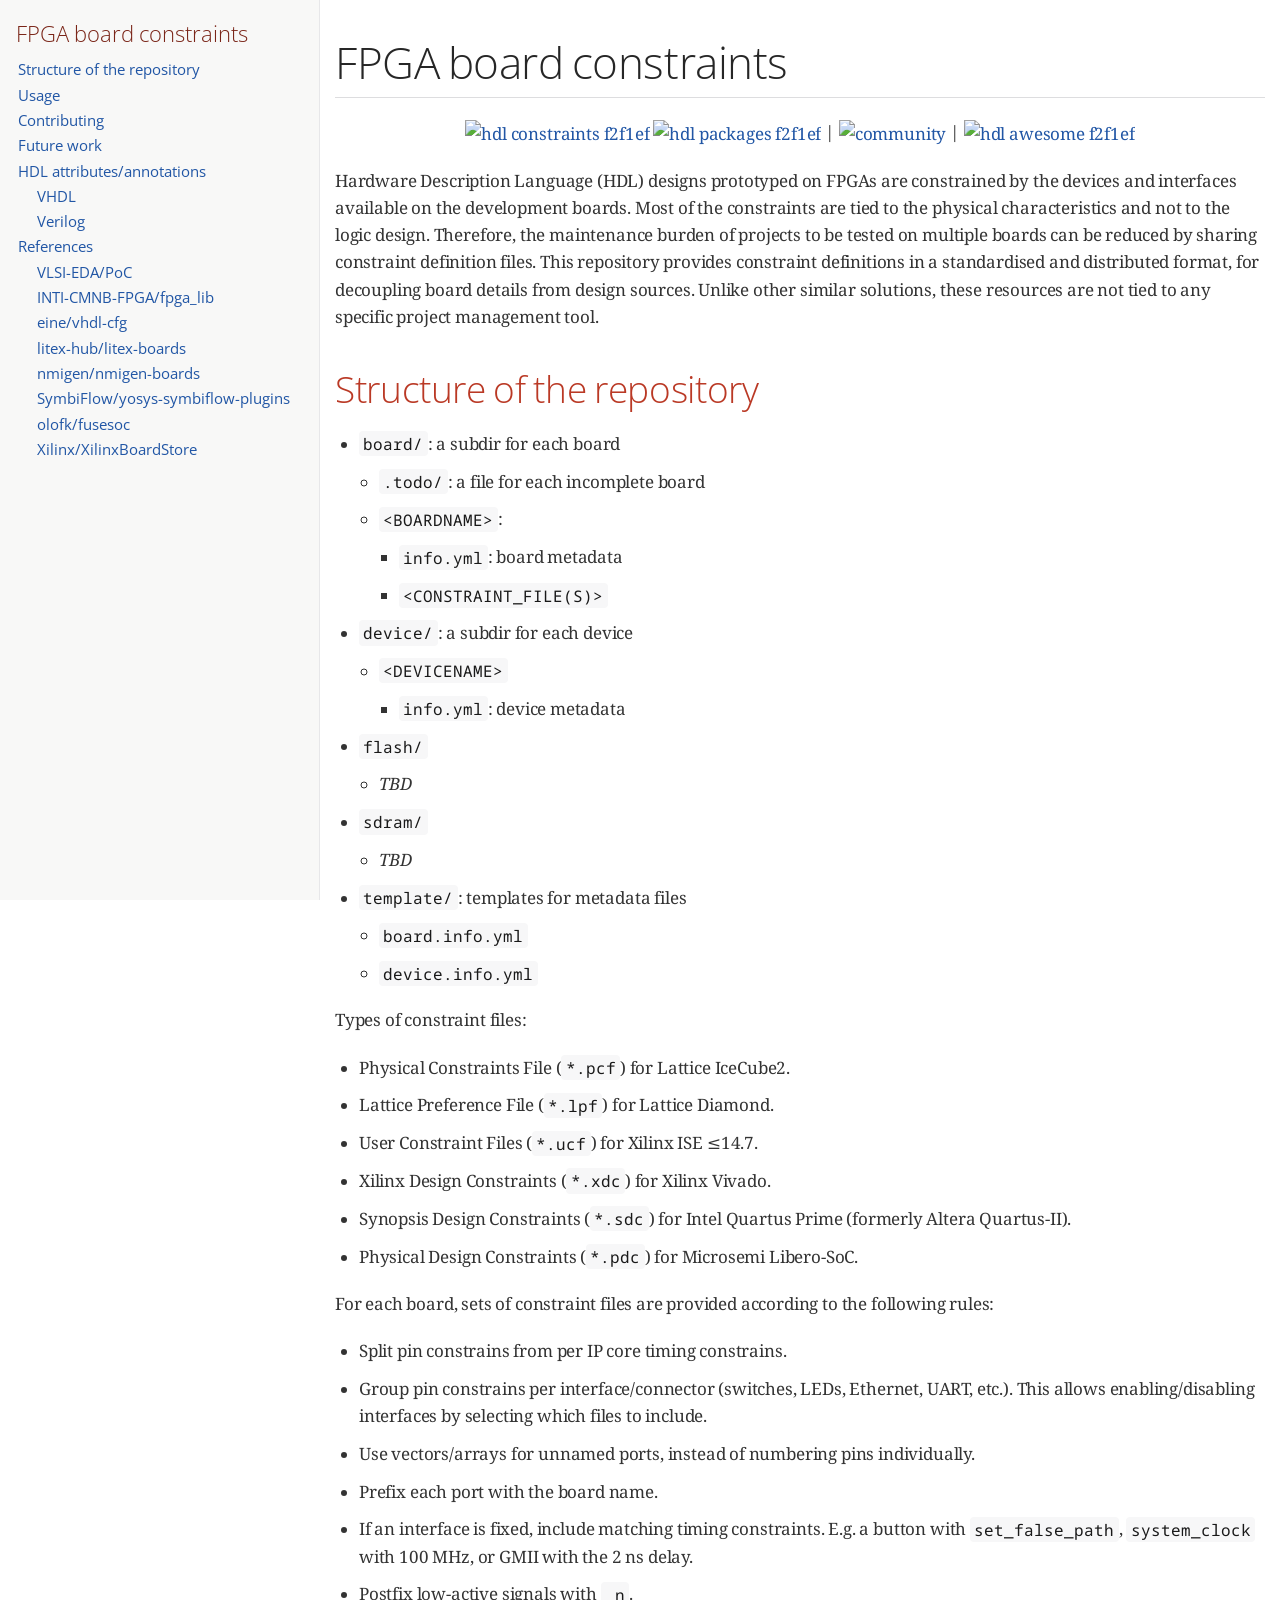
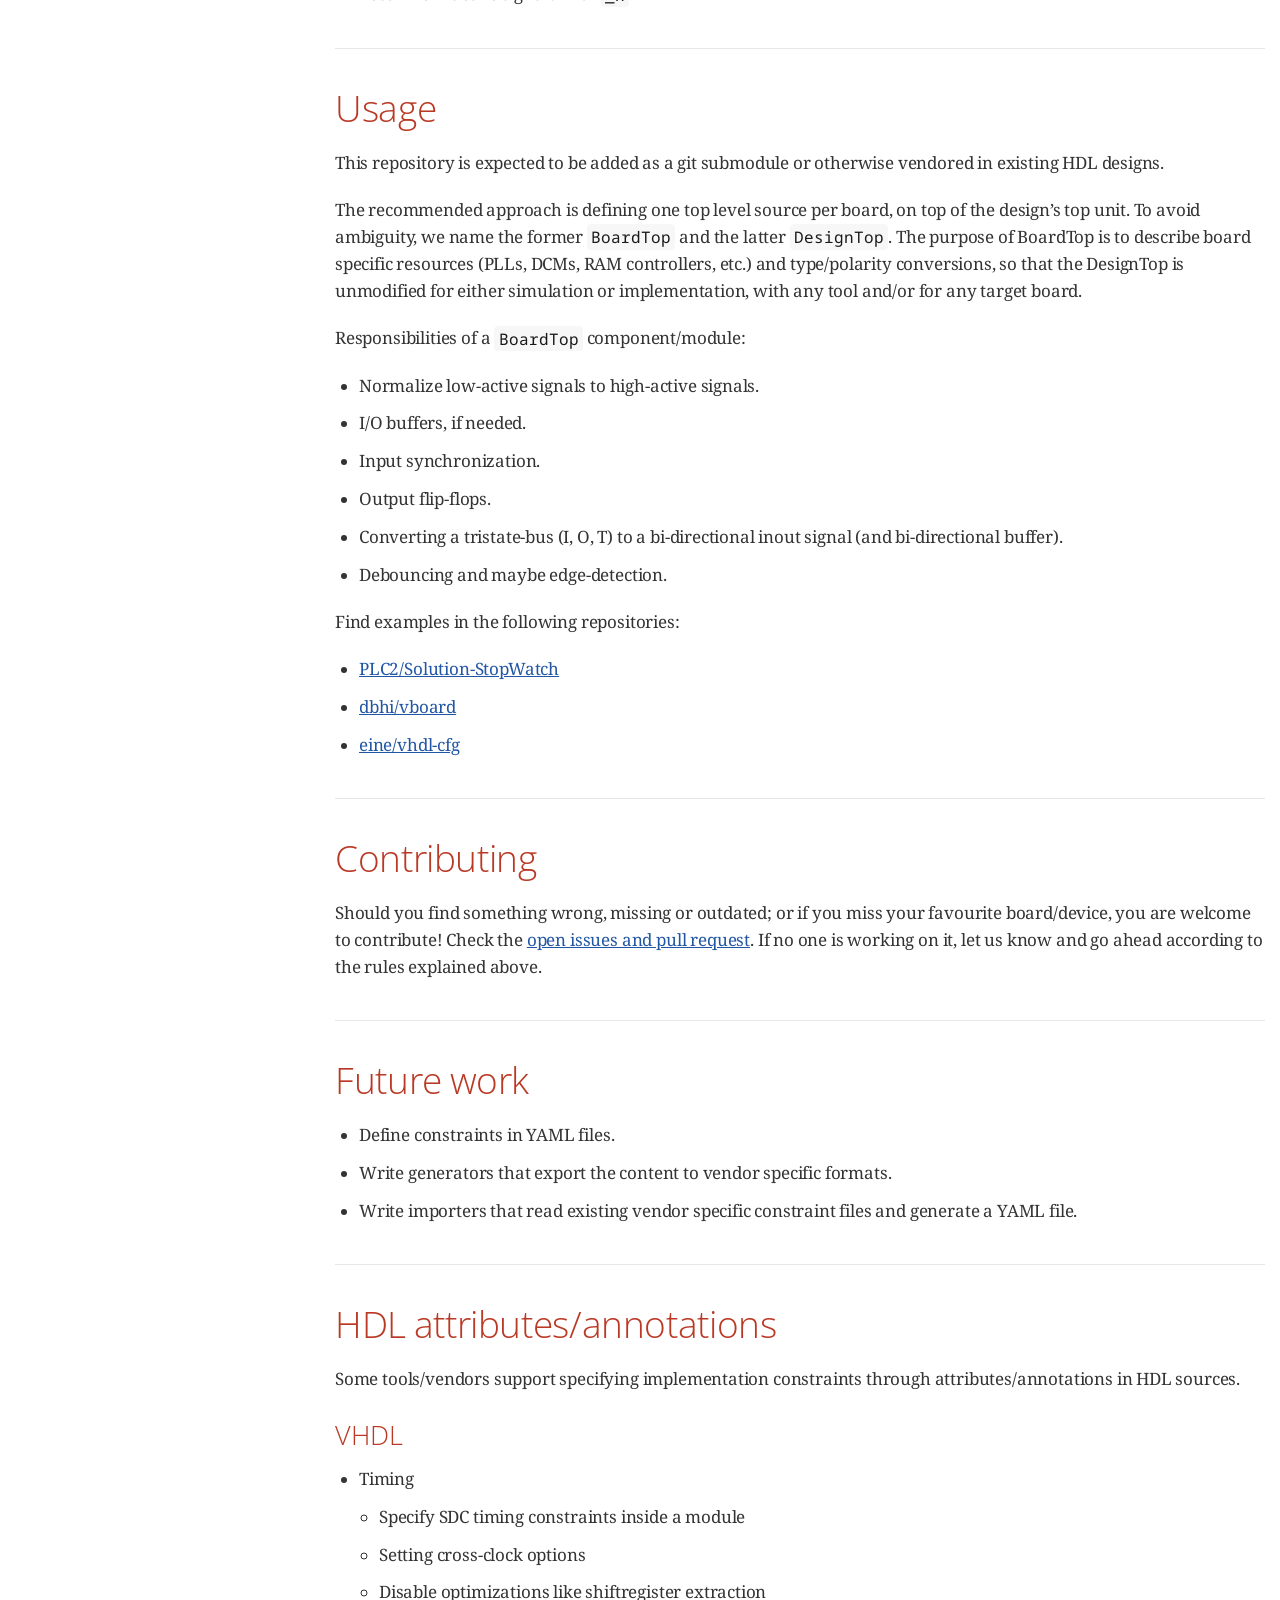
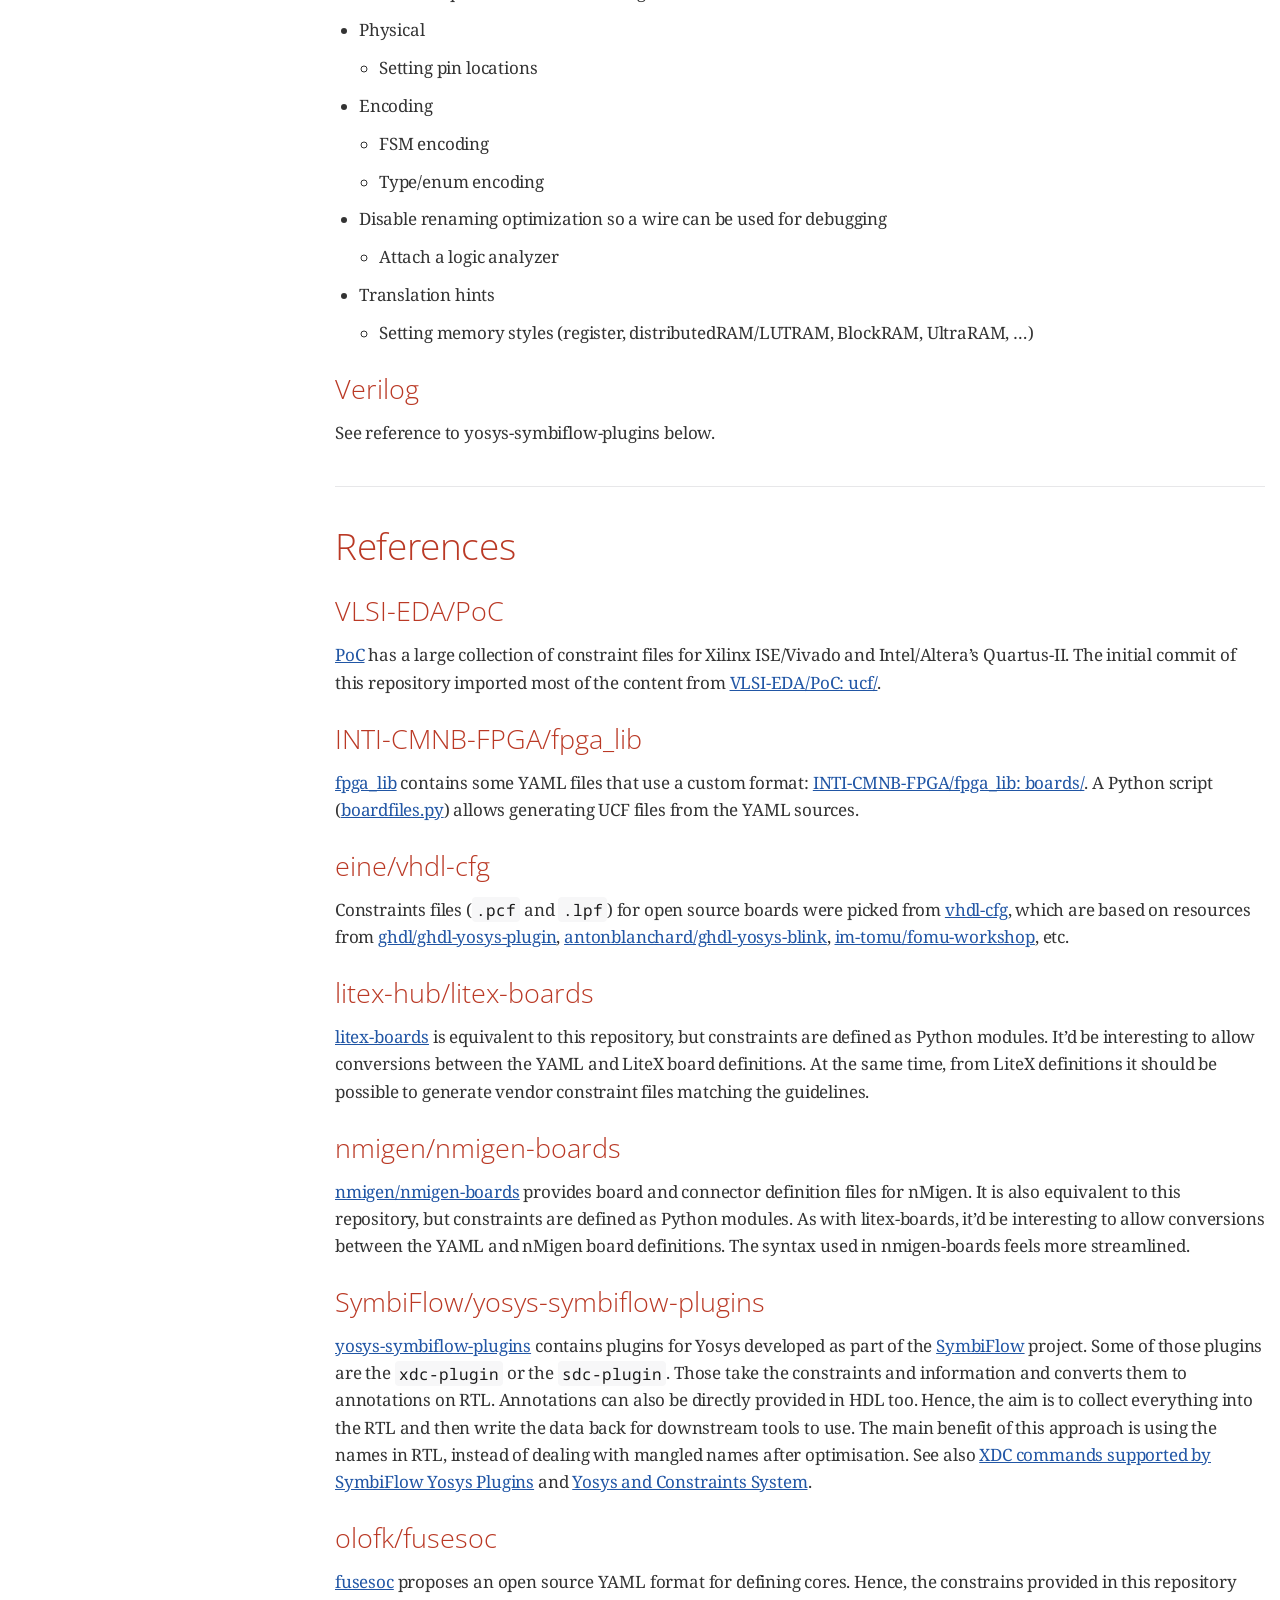
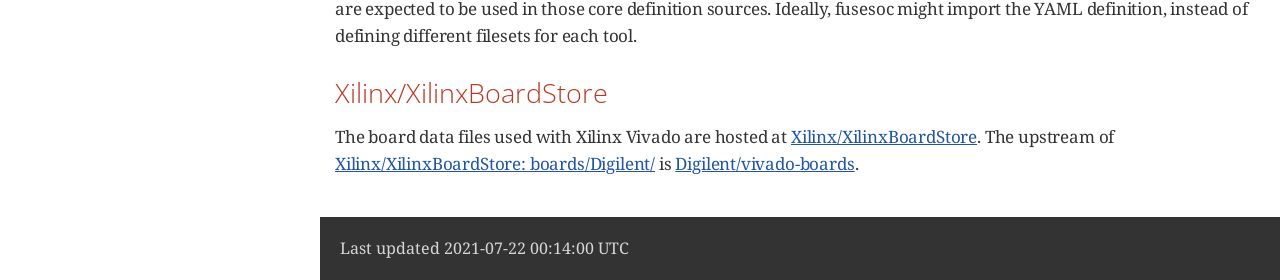
==== index.html @ 1ccfb863 "update 2bf87ec96cac79ee20d375487d71cc654aa8c269" ====
<!DOCTYPE html>
<html lang="en">
<head>
<meta charset="UTF-8">
<meta http-equiv="X-UA-Compatible" content="IE=edge">
<meta name="viewport" content="width=device-width, initial-scale=1.0">
<meta name="generator" content="Asciidoctor 2.0.15">
<title>FPGA board constraints</title>
<link rel="stylesheet" href="https://fonts.googleapis.com/css?family=Open+Sans:300,300italic,400,400italic,600,600italic%7CNoto+Serif:400,400italic,700,700italic%7CDroid+Sans+Mono:400,700">
<style>
/* Asciidoctor default stylesheet | MIT License | https://asciidoctor.org */
/* Uncomment @import statement to use as custom stylesheet */
/*@import "https://fonts.googleapis.com/css?family=Open+Sans:300,300italic,400,400italic,600,600italic%7CNoto+Serif:400,400italic,700,700italic%7CDroid+Sans+Mono:400,700";*/
article,aside,details,figcaption,figure,footer,header,hgroup,main,nav,section{display:block}
audio,video{display:inline-block}
audio:not([controls]){display:none;height:0}
html{font-family:sans-serif;-ms-text-size-adjust:100%;-webkit-text-size-adjust:100%}
a{background:none}
a:focus{outline:thin dotted}
a:active,a:hover{outline:0}
h1{font-size:2em;margin:.67em 0}
abbr[title]{border-bottom:1px dotted}
b,strong{font-weight:bold}
dfn{font-style:italic}
hr{-moz-box-sizing:content-box;box-sizing:content-box;height:0}
mark{background:#ff0;color:#000}
code,kbd,pre,samp{font-family:monospace;font-size:1em}
pre{white-space:pre-wrap}
q{quotes:"\201C" "\201D" "\2018" "\2019"}
small{font-size:80%}
sub,sup{font-size:75%;line-height:0;position:relative;vertical-align:baseline}
sup{top:-.5em}
sub{bottom:-.25em}
img{border:0}
svg:not(:root){overflow:hidden}
figure{margin:0}
fieldset{border:1px solid silver;margin:0 2px;padding:.35em .625em .75em}
legend{border:0;padding:0}
button,input,select,textarea{font-family:inherit;font-size:100%;margin:0}
button,input{line-height:normal}
button,select{text-transform:none}
button,html input[type="button"],input[type="reset"],input[type="submit"]{-webkit-appearance:button;cursor:pointer}
button[disabled],html input[disabled]{cursor:default}
input[type="checkbox"],input[type="radio"]{box-sizing:border-box;padding:0}
button::-moz-focus-inner,input::-moz-focus-inner{border:0;padding:0}
textarea{overflow:auto;vertical-align:top}
table{border-collapse:collapse;border-spacing:0}
*,*::before,*::after{-moz-box-sizing:border-box;-webkit-box-sizing:border-box;box-sizing:border-box}
html,body{font-size:100%}
body{background:#fff;color:rgba(0,0,0,.8);padding:0;margin:0;font-family:"Noto Serif","DejaVu Serif",serif;font-weight:400;font-style:normal;line-height:1;position:relative;cursor:auto;tab-size:4;word-wrap:anywhere;-moz-osx-font-smoothing:grayscale;-webkit-font-smoothing:antialiased}
a:hover{cursor:pointer}
img,object,embed{max-width:100%;height:auto}
object,embed{height:100%}
img{-ms-interpolation-mode:bicubic}
.left{float:left!important}
.right{float:right!important}
.text-left{text-align:left!important}
.text-right{text-align:right!important}
.text-center{text-align:center!important}
.text-justify{text-align:justify!important}
.hide{display:none}
img,object,svg{display:inline-block;vertical-align:middle}
textarea{height:auto;min-height:50px}
select{width:100%}
.subheader,.admonitionblock td.content>.title,.audioblock>.title,.exampleblock>.title,.imageblock>.title,.listingblock>.title,.literalblock>.title,.stemblock>.title,.openblock>.title,.paragraph>.title,.quoteblock>.title,table.tableblock>.title,.verseblock>.title,.videoblock>.title,.dlist>.title,.olist>.title,.ulist>.title,.qlist>.title,.hdlist>.title{line-height:1.45;color:#7a2518;font-weight:400;margin-top:0;margin-bottom:.25em}
div,dl,dt,dd,ul,ol,li,h1,h2,h3,#toctitle,.sidebarblock>.content>.title,h4,h5,h6,pre,form,p,blockquote,th,td{margin:0;padding:0}
a{color:#2156a5;text-decoration:underline;line-height:inherit}
a:hover,a:focus{color:#1d4b8f}
a img{border:0}
p{font-family:inherit;font-weight:400;font-size:1em;line-height:1.6;margin-bottom:1.25em;text-rendering:optimizeLegibility}
p aside{font-size:.875em;line-height:1.35;font-style:italic}
h1,h2,h3,#toctitle,.sidebarblock>.content>.title,h4,h5,h6{font-family:"Open Sans","DejaVu Sans",sans-serif;font-weight:300;font-style:normal;color:#ba3925;text-rendering:optimizeLegibility;margin-top:1em;margin-bottom:.5em;line-height:1.0125em}
h1 small,h2 small,h3 small,#toctitle small,.sidebarblock>.content>.title small,h4 small,h5 small,h6 small{font-size:60%;color:#e99b8f;line-height:0}
h1{font-size:2.125em}
h2{font-size:1.6875em}
h3,#toctitle,.sidebarblock>.content>.title{font-size:1.375em}
h4,h5{font-size:1.125em}
h6{font-size:1em}
hr{border:solid #dddddf;border-width:1px 0 0;clear:both;margin:1.25em 0 1.1875em;height:0}
em,i{font-style:italic;line-height:inherit}
strong,b{font-weight:bold;line-height:inherit}
small{font-size:60%;line-height:inherit}
code{font-family:"Droid Sans Mono","DejaVu Sans Mono",monospace;font-weight:400;color:rgba(0,0,0,.9)}
ul,ol,dl{font-size:1em;line-height:1.6;margin-bottom:1.25em;list-style-position:outside;font-family:inherit}
ul,ol{margin-left:1.5em}
ul li ul,ul li ol{margin-left:1.25em;margin-bottom:0;font-size:1em}
ul.square li ul,ul.circle li ul,ul.disc li ul{list-style:inherit}
ul.square{list-style-type:square}
ul.circle{list-style-type:circle}
ul.disc{list-style-type:disc}
ol li ul,ol li ol{margin-left:1.25em;margin-bottom:0}
dl dt{margin-bottom:.3125em;font-weight:bold}
dl dd{margin-bottom:1.25em}
abbr,acronym{text-transform:uppercase;font-size:90%;color:rgba(0,0,0,.8);border-bottom:1px dotted #ddd;cursor:help}
abbr{text-transform:none}
blockquote{margin:0 0 1.25em;padding:.5625em 1.25em 0 1.1875em;border-left:1px solid #ddd}
blockquote,blockquote p{line-height:1.6;color:rgba(0,0,0,.85)}
@media screen and (min-width:768px){h1,h2,h3,#toctitle,.sidebarblock>.content>.title,h4,h5,h6{line-height:1.2}
h1{font-size:2.75em}
h2{font-size:2.3125em}
h3,#toctitle,.sidebarblock>.content>.title{font-size:1.6875em}
h4{font-size:1.4375em}}
table{background:#fff;margin-bottom:1.25em;border:solid 1px #dedede;word-wrap:normal}
table thead,table tfoot{background:#f7f8f7}
table thead tr th,table thead tr td,table tfoot tr th,table tfoot tr td{padding:.5em .625em .625em;font-size:inherit;color:rgba(0,0,0,.8);text-align:left}
table tr th,table tr td{padding:.5625em .625em;font-size:inherit;color:rgba(0,0,0,.8)}
table tr.even,table tr.alt{background:#f8f8f7}
table thead tr th,table tfoot tr th,table tbody tr td,table tr td,table tfoot tr td{line-height:1.6}
h1,h2,h3,#toctitle,.sidebarblock>.content>.title,h4,h5,h6{line-height:1.2;word-spacing:-.05em}
h1 strong,h2 strong,h3 strong,#toctitle strong,.sidebarblock>.content>.title strong,h4 strong,h5 strong,h6 strong{font-weight:400}
.center{margin-left:auto;margin-right:auto}
.stretch{width:100%}
.clearfix::before,.clearfix::after,.float-group::before,.float-group::after{content:" ";display:table}
.clearfix::after,.float-group::after{clear:both}
:not(pre).nobreak{word-wrap:normal}
:not(pre).nowrap{white-space:nowrap}
:not(pre).pre-wrap{white-space:pre-wrap}
:not(pre):not([class^=L])>code{font-size:.9375em;font-style:normal!important;letter-spacing:0;padding:.1em .5ex;word-spacing:-.15em;background:#f7f7f8;-webkit-border-radius:4px;border-radius:4px;line-height:1.45;text-rendering:optimizeSpeed}
pre{color:rgba(0,0,0,.9);font-family:"Droid Sans Mono","DejaVu Sans Mono",monospace;line-height:1.45;text-rendering:optimizeSpeed}
pre code,pre pre{color:inherit;font-size:inherit;line-height:inherit}
pre>code{display:block}
pre.nowrap,pre.nowrap pre{white-space:pre;word-wrap:normal}
em em{font-style:normal}
strong strong{font-weight:400}
.keyseq{color:rgba(51,51,51,.8)}
kbd{font-family:"Droid Sans Mono","DejaVu Sans Mono",monospace;display:inline-block;color:rgba(0,0,0,.8);font-size:.65em;line-height:1.45;background:#f7f7f7;border:1px solid #ccc;-webkit-border-radius:3px;border-radius:3px;-webkit-box-shadow:0 1px 0 rgba(0,0,0,.2),0 0 0 .1em white inset;box-shadow:0 1px 0 rgba(0,0,0,.2),0 0 0 .1em #fff inset;margin:0 .15em;padding:.2em .5em;vertical-align:middle;position:relative;top:-.1em;white-space:nowrap}
.keyseq kbd:first-child{margin-left:0}
.keyseq kbd:last-child{margin-right:0}
.menuseq,.menuref{color:#000}
.menuseq b:not(.caret),.menuref{font-weight:inherit}
.menuseq{word-spacing:-.02em}
.menuseq b.caret{font-size:1.25em;line-height:.8}
.menuseq i.caret{font-weight:bold;text-align:center;width:.45em}
b.button::before,b.button::after{position:relative;top:-1px;font-weight:400}
b.button::before{content:"[";padding:0 3px 0 2px}
b.button::after{content:"]";padding:0 2px 0 3px}
p a>code:hover{color:rgba(0,0,0,.9)}
#header,#content,#footnotes,#footer{width:100%;margin-left:auto;margin-right:auto;margin-top:0;margin-bottom:0;max-width:62.5em;*zoom:1;position:relative;padding-left:.9375em;padding-right:.9375em}
#header::before,#header::after,#content::before,#content::after,#footnotes::before,#footnotes::after,#footer::before,#footer::after{content:" ";display:table}
#header::after,#content::after,#footnotes::after,#footer::after{clear:both}
#content{margin-top:1.25em}
#content::before{content:none}
#header>h1:first-child{color:rgba(0,0,0,.85);margin-top:2.25rem;margin-bottom:0}
#header>h1:first-child+#toc{margin-top:8px;border-top:1px solid #dddddf}
#header>h1:only-child,body.toc2 #header>h1:nth-last-child(2){border-bottom:1px solid #dddddf;padding-bottom:8px}
#header .details{border-bottom:1px solid #dddddf;line-height:1.45;padding-top:.25em;padding-bottom:.25em;padding-left:.25em;color:rgba(0,0,0,.6);display:-ms-flexbox;display:-webkit-flex;display:flex;-ms-flex-flow:row wrap;-webkit-flex-flow:row wrap;flex-flow:row wrap}
#header .details span:first-child{margin-left:-.125em}
#header .details span.email a{color:rgba(0,0,0,.85)}
#header .details br{display:none}
#header .details br+span::before{content:"\00a0\2013\00a0"}
#header .details br+span.author::before{content:"\00a0\22c5\00a0";color:rgba(0,0,0,.85)}
#header .details br+span#revremark::before{content:"\00a0|\00a0"}
#header #revnumber{text-transform:capitalize}
#header #revnumber::after{content:"\00a0"}
#content>h1:first-child:not([class]){color:rgba(0,0,0,.85);border-bottom:1px solid #dddddf;padding-bottom:8px;margin-top:0;padding-top:1rem;margin-bottom:1.25rem}
#toc{border-bottom:1px solid #e7e7e9;padding-bottom:.5em}
#toc>ul{margin-left:.125em}
#toc ul.sectlevel0>li>a{font-style:italic}
#toc ul.sectlevel0 ul.sectlevel1{margin:.5em 0}
#toc ul{font-family:"Open Sans","DejaVu Sans",sans-serif;list-style-type:none}
#toc li{line-height:1.3334;margin-top:.3334em}
#toc a{text-decoration:none}
#toc a:active{text-decoration:underline}
#toctitle{color:#7a2518;font-size:1.2em}
@media screen and (min-width:768px){#toctitle{font-size:1.375em}
body.toc2{padding-left:15em;padding-right:0}
#toc.toc2{margin-top:0!important;background:#f8f8f7;position:fixed;width:15em;left:0;top:0;border-right:1px solid #e7e7e9;border-top-width:0!important;border-bottom-width:0!important;z-index:1000;padding:1.25em 1em;height:100%;overflow:auto}
#toc.toc2 #toctitle{margin-top:0;margin-bottom:.8rem;font-size:1.2em}
#toc.toc2>ul{font-size:.9em;margin-bottom:0}
#toc.toc2 ul ul{margin-left:0;padding-left:1em}
#toc.toc2 ul.sectlevel0 ul.sectlevel1{padding-left:0;margin-top:.5em;margin-bottom:.5em}
body.toc2.toc-right{padding-left:0;padding-right:15em}
body.toc2.toc-right #toc.toc2{border-right-width:0;border-left:1px solid #e7e7e9;left:auto;right:0}}
@media screen and (min-width:1280px){body.toc2{padding-left:20em;padding-right:0}
#toc.toc2{width:20em}
#toc.toc2 #toctitle{font-size:1.375em}
#toc.toc2>ul{font-size:.95em}
#toc.toc2 ul ul{padding-left:1.25em}
body.toc2.toc-right{padding-left:0;padding-right:20em}}
#content #toc{border-style:solid;border-width:1px;border-color:#e0e0dc;margin-bottom:1.25em;padding:1.25em;background:#f8f8f7;-webkit-border-radius:4px;border-radius:4px}
#content #toc>:first-child{margin-top:0}
#content #toc>:last-child{margin-bottom:0}
#footer{max-width:none;background:rgba(0,0,0,.8);padding:1.25em}
#footer-text{color:rgba(255,255,255,.8);line-height:1.44}
#content{margin-bottom:.625em}
.sect1{padding-bottom:.625em}
@media screen and (min-width:768px){#content{margin-bottom:1.25em}
.sect1{padding-bottom:1.25em}}
.sect1:last-child{padding-bottom:0}
.sect1+.sect1{border-top:1px solid #e7e7e9}
#content h1>a.anchor,h2>a.anchor,h3>a.anchor,#toctitle>a.anchor,.sidebarblock>.content>.title>a.anchor,h4>a.anchor,h5>a.anchor,h6>a.anchor{position:absolute;z-index:1001;width:1.5ex;margin-left:-1.5ex;display:block;text-decoration:none!important;visibility:hidden;text-align:center;font-weight:400}
#content h1>a.anchor::before,h2>a.anchor::before,h3>a.anchor::before,#toctitle>a.anchor::before,.sidebarblock>.content>.title>a.anchor::before,h4>a.anchor::before,h5>a.anchor::before,h6>a.anchor::before{content:"\00A7";font-size:.85em;display:block;padding-top:.1em}
#content h1:hover>a.anchor,#content h1>a.anchor:hover,h2:hover>a.anchor,h2>a.anchor:hover,h3:hover>a.anchor,#toctitle:hover>a.anchor,.sidebarblock>.content>.title:hover>a.anchor,h3>a.anchor:hover,#toctitle>a.anchor:hover,.sidebarblock>.content>.title>a.anchor:hover,h4:hover>a.anchor,h4>a.anchor:hover,h5:hover>a.anchor,h5>a.anchor:hover,h6:hover>a.anchor,h6>a.anchor:hover{visibility:visible}
#content h1>a.link,h2>a.link,h3>a.link,#toctitle>a.link,.sidebarblock>.content>.title>a.link,h4>a.link,h5>a.link,h6>a.link{color:#ba3925;text-decoration:none}
#content h1>a.link:hover,h2>a.link:hover,h3>a.link:hover,#toctitle>a.link:hover,.sidebarblock>.content>.title>a.link:hover,h4>a.link:hover,h5>a.link:hover,h6>a.link:hover{color:#a53221}
details,.audioblock,.imageblock,.literalblock,.listingblock,.stemblock,.videoblock{margin-bottom:1.25em}
details>summary:first-of-type{cursor:pointer;display:list-item;outline:none;margin-bottom:.75em}
.admonitionblock td.content>.title,.audioblock>.title,.exampleblock>.title,.imageblock>.title,.listingblock>.title,.literalblock>.title,.stemblock>.title,.openblock>.title,.paragraph>.title,.quoteblock>.title,table.tableblock>.title,.verseblock>.title,.videoblock>.title,.dlist>.title,.olist>.title,.ulist>.title,.qlist>.title,.hdlist>.title{text-rendering:optimizeLegibility;text-align:left;font-family:"Noto Serif","DejaVu Serif",serif;font-size:1rem;font-style:italic}
table.tableblock.fit-content>caption.title{white-space:nowrap;width:0}
.paragraph.lead>p,#preamble>.sectionbody>[class="paragraph"]:first-of-type p{font-size:1.21875em;line-height:1.6;color:rgba(0,0,0,.85)}
table.tableblock #preamble>.sectionbody>[class="paragraph"]:first-of-type p{font-size:inherit}
.admonitionblock>table{border-collapse:separate;border:0;background:none;width:100%}
.admonitionblock>table td.icon{text-align:center;width:80px}
.admonitionblock>table td.icon img{max-width:none}
.admonitionblock>table td.icon .title{font-weight:bold;font-family:"Open Sans","DejaVu Sans",sans-serif;text-transform:uppercase}
.admonitionblock>table td.content{padding-left:1.125em;padding-right:1.25em;border-left:1px solid #dddddf;color:rgba(0,0,0,.6);word-wrap:anywhere}
.admonitionblock>table td.content>:last-child>:last-child{margin-bottom:0}
.exampleblock>.content{border-style:solid;border-width:1px;border-color:#e6e6e6;margin-bottom:1.25em;padding:1.25em;background:#fff;-webkit-border-radius:4px;border-radius:4px}
.exampleblock>.content>:first-child{margin-top:0}
.exampleblock>.content>:last-child{margin-bottom:0}
.sidebarblock{border-style:solid;border-width:1px;border-color:#dbdbd6;margin-bottom:1.25em;padding:1.25em;background:#f3f3f2;-webkit-border-radius:4px;border-radius:4px}
.sidebarblock>:first-child{margin-top:0}
.sidebarblock>:last-child{margin-bottom:0}
.sidebarblock>.content>.title{color:#7a2518;margin-top:0;text-align:center}
.exampleblock>.content>:last-child>:last-child,.exampleblock>.content .olist>ol>li:last-child>:last-child,.exampleblock>.content .ulist>ul>li:last-child>:last-child,.exampleblock>.content .qlist>ol>li:last-child>:last-child,.sidebarblock>.content>:last-child>:last-child,.sidebarblock>.content .olist>ol>li:last-child>:last-child,.sidebarblock>.content .ulist>ul>li:last-child>:last-child,.sidebarblock>.content .qlist>ol>li:last-child>:last-child{margin-bottom:0}
.literalblock pre,.listingblock>.content>pre{-webkit-border-radius:4px;border-radius:4px;overflow-x:auto;padding:1em;font-size:.8125em}
@media screen and (min-width:768px){.literalblock pre,.listingblock>.content>pre{font-size:.90625em}}
@media screen and (min-width:1280px){.literalblock pre,.listingblock>.content>pre{font-size:1em}}
.literalblock pre,.listingblock>.content>pre:not(.highlight),.listingblock>.content>pre[class="highlight"],.listingblock>.content>pre[class^="highlight "]{background:#f7f7f8}
.literalblock.output pre{color:#f7f7f8;background:rgba(0,0,0,.9)}
.listingblock>.content{position:relative}
.listingblock code[data-lang]::before{display:none;content:attr(data-lang);position:absolute;font-size:.75em;top:.425rem;right:.5rem;line-height:1;text-transform:uppercase;color:inherit;opacity:.5}
.listingblock:hover code[data-lang]::before{display:block}
.listingblock.terminal pre .command::before{content:attr(data-prompt);padding-right:.5em;color:inherit;opacity:.5}
.listingblock.terminal pre .command:not([data-prompt])::before{content:"$"}
.listingblock pre.highlightjs{padding:0}
.listingblock pre.highlightjs>code{padding:1em;-webkit-border-radius:4px;border-radius:4px}
.listingblock pre.prettyprint{border-width:0}
.prettyprint{background:#f7f7f8}
pre.prettyprint .linenums{line-height:1.45;margin-left:2em}
pre.prettyprint li{background:none;list-style-type:inherit;padding-left:0}
pre.prettyprint li code[data-lang]::before{opacity:1}
pre.prettyprint li:not(:first-child) code[data-lang]::before{display:none}
table.linenotable{border-collapse:separate;border:0;margin-bottom:0;background:none}
table.linenotable td[class]{color:inherit;vertical-align:top;padding:0;line-height:inherit;white-space:normal}
table.linenotable td.code{padding-left:.75em}
table.linenotable td.linenos{border-right:1px solid currentColor;opacity:.35;padding-right:.5em}
pre.pygments .lineno{border-right:1px solid currentColor;opacity:.35;display:inline-block;margin-right:.75em}
pre.pygments .lineno::before{content:"";margin-right:-.125em}
.quoteblock{margin:0 1em 1.25em 1.5em;display:table}
.quoteblock:not(.excerpt)>.title{margin-left:-1.5em;margin-bottom:.75em}
.quoteblock blockquote,.quoteblock p{color:rgba(0,0,0,.85);font-size:1.15rem;line-height:1.75;word-spacing:.1em;letter-spacing:0;font-style:italic;text-align:justify}
.quoteblock blockquote{margin:0;padding:0;border:0}
.quoteblock blockquote::before{content:"\201c";float:left;font-size:2.75em;font-weight:bold;line-height:.6em;margin-left:-.6em;color:#7a2518;text-shadow:0 1px 2px rgba(0,0,0,.1)}
.quoteblock blockquote>.paragraph:last-child p{margin-bottom:0}
.quoteblock .attribution{margin-top:.75em;margin-right:.5ex;text-align:right}
.verseblock{margin:0 1em 1.25em}
.verseblock pre{font-family:"Open Sans","DejaVu Sans",sans;font-size:1.15rem;color:rgba(0,0,0,.85);font-weight:300;text-rendering:optimizeLegibility}
.verseblock pre strong{font-weight:400}
.verseblock .attribution{margin-top:1.25rem;margin-left:.5ex}
.quoteblock .attribution,.verseblock .attribution{font-size:.9375em;line-height:1.45;font-style:italic}
.quoteblock .attribution br,.verseblock .attribution br{display:none}
.quoteblock .attribution cite,.verseblock .attribution cite{display:block;letter-spacing:-.025em;color:rgba(0,0,0,.6)}
.quoteblock.abstract blockquote::before,.quoteblock.excerpt blockquote::before,.quoteblock .quoteblock blockquote::before{display:none}
.quoteblock.abstract blockquote,.quoteblock.abstract p,.quoteblock.excerpt blockquote,.quoteblock.excerpt p,.quoteblock .quoteblock blockquote,.quoteblock .quoteblock p{line-height:1.6;word-spacing:0}
.quoteblock.abstract{margin:0 1em 1.25em;display:block}
.quoteblock.abstract>.title{margin:0 0 .375em;font-size:1.15em;text-align:center}
.quoteblock.excerpt>blockquote,.quoteblock .quoteblock{padding:0 0 .25em 1em;border-left:.25em solid #dddddf}
.quoteblock.excerpt,.quoteblock .quoteblock{margin-left:0}
.quoteblock.excerpt blockquote,.quoteblock.excerpt p,.quoteblock .quoteblock blockquote,.quoteblock .quoteblock p{color:inherit;font-size:1.0625rem}
.quoteblock.excerpt .attribution,.quoteblock .quoteblock .attribution{color:inherit;font-size:.85rem;text-align:left;margin-right:0}
p.tableblock:last-child{margin-bottom:0}
td.tableblock>.content{margin-bottom:1.25em;word-wrap:anywhere}
td.tableblock>.content>:last-child{margin-bottom:-1.25em}
table.tableblock,th.tableblock,td.tableblock{border:0 solid #dedede}
table.grid-all>*>tr>*{border-width:1px}
table.grid-cols>*>tr>*{border-width:0 1px}
table.grid-rows>*>tr>*{border-width:1px 0}
table.frame-all{border-width:1px}
table.frame-ends{border-width:1px 0}
table.frame-sides{border-width:0 1px}
table.frame-none>colgroup+*>:first-child>*,table.frame-sides>colgroup+*>:first-child>*{border-top-width:0}
table.frame-none>:last-child>:last-child>*,table.frame-sides>:last-child>:last-child>*{border-bottom-width:0}
table.frame-none>*>tr>:first-child,table.frame-ends>*>tr>:first-child{border-left-width:0}
table.frame-none>*>tr>:last-child,table.frame-ends>*>tr>:last-child{border-right-width:0}
table.stripes-all tr,table.stripes-odd tr:nth-of-type(odd),table.stripes-even tr:nth-of-type(even),table.stripes-hover tr:hover{background:#f8f8f7}
th.halign-left,td.halign-left{text-align:left}
th.halign-right,td.halign-right{text-align:right}
th.halign-center,td.halign-center{text-align:center}
th.valign-top,td.valign-top{vertical-align:top}
th.valign-bottom,td.valign-bottom{vertical-align:bottom}
th.valign-middle,td.valign-middle{vertical-align:middle}
table thead th,table tfoot th{font-weight:bold}
tbody tr th{background:#f7f8f7}
tbody tr th,tbody tr th p,tfoot tr th,tfoot tr th p{color:rgba(0,0,0,.8);font-weight:bold}
p.tableblock>code:only-child{background:none;padding:0}
p.tableblock{font-size:1em}
ol{margin-left:1.75em}
ul li ol{margin-left:1.5em}
dl dd{margin-left:1.125em}
dl dd:last-child,dl dd:last-child>:last-child{margin-bottom:0}
ol>li p,ul>li p,ul dd,ol dd,.olist .olist,.ulist .ulist,.ulist .olist,.olist .ulist{margin-bottom:.625em}
ul.checklist,ul.none,ol.none,ul.no-bullet,ol.no-bullet,ol.unnumbered,ul.unstyled,ol.unstyled{list-style-type:none}
ul.no-bullet,ol.no-bullet,ol.unnumbered{margin-left:.625em}
ul.unstyled,ol.unstyled{margin-left:0}
ul.checklist{margin-left:.625em}
ul.checklist li>p:first-child>.fa-square-o:first-child,ul.checklist li>p:first-child>.fa-check-square-o:first-child{width:1.25em;font-size:.8em;position:relative;bottom:.125em}
ul.checklist li>p:first-child>input[type="checkbox"]:first-child{margin-right:.25em}
ul.inline{display:-ms-flexbox;display:-webkit-box;display:flex;-ms-flex-flow:row wrap;-webkit-flex-flow:row wrap;flex-flow:row wrap;list-style:none;margin:0 0 .625em -1.25em}
ul.inline>li{margin-left:1.25em}
.unstyled dl dt{font-weight:400;font-style:normal}
ol.arabic{list-style-type:decimal}
ol.decimal{list-style-type:decimal-leading-zero}
ol.loweralpha{list-style-type:lower-alpha}
ol.upperalpha{list-style-type:upper-alpha}
ol.lowerroman{list-style-type:lower-roman}
ol.upperroman{list-style-type:upper-roman}
ol.lowergreek{list-style-type:lower-greek}
.hdlist>table,.colist>table{border:0;background:none}
.hdlist>table>tbody>tr,.colist>table>tbody>tr{background:none}
td.hdlist1,td.hdlist2{vertical-align:top;padding:0 .625em}
td.hdlist1{font-weight:bold;padding-bottom:1.25em}
td.hdlist2{word-wrap:anywhere}
.literalblock+.colist,.listingblock+.colist{margin-top:-.5em}
.colist td:not([class]):first-child{padding:.4em .75em 0;line-height:1;vertical-align:top}
.colist td:not([class]):first-child img{max-width:none}
.colist td:not([class]):last-child{padding:.25em 0}
.thumb,.th{line-height:0;display:inline-block;border:solid 4px #fff;-webkit-box-shadow:0 0 0 1px #ddd;box-shadow:0 0 0 1px #ddd}
.imageblock.left{margin:.25em .625em 1.25em 0}
.imageblock.right{margin:.25em 0 1.25em .625em}
.imageblock>.title{margin-bottom:0}
.imageblock.thumb,.imageblock.th{border-width:6px}
.imageblock.thumb>.title,.imageblock.th>.title{padding:0 .125em}
.image.left,.image.right{margin-top:.25em;margin-bottom:.25em;display:inline-block;line-height:0}
.image.left{margin-right:.625em}
.image.right{margin-left:.625em}
a.image{text-decoration:none;display:inline-block}
a.image object{pointer-events:none}
sup.footnote,sup.footnoteref{font-size:.875em;position:static;vertical-align:super}
sup.footnote a,sup.footnoteref a{text-decoration:none}
sup.footnote a:active,sup.footnoteref a:active{text-decoration:underline}
#footnotes{padding-top:.75em;padding-bottom:.75em;margin-bottom:.625em}
#footnotes hr{width:20%;min-width:6.25em;margin:-.25em 0 .75em;border-width:1px 0 0}
#footnotes .footnote{padding:0 .375em 0 .225em;line-height:1.3334;font-size:.875em;margin-left:1.2em;margin-bottom:.2em}
#footnotes .footnote a:first-of-type{font-weight:bold;text-decoration:none;margin-left:-1.05em}
#footnotes .footnote:last-of-type{margin-bottom:0}
#content #footnotes{margin-top:-.625em;margin-bottom:0;padding:.75em 0}
.gist .file-data>table{border:0;background:#fff;width:100%;margin-bottom:0}
.gist .file-data>table td.line-data{width:99%}
div.unbreakable{page-break-inside:avoid}
.big{font-size:larger}
.small{font-size:smaller}
.underline{text-decoration:underline}
.overline{text-decoration:overline}
.line-through{text-decoration:line-through}
.aqua{color:#00bfbf}
.aqua-background{background:#00fafa}
.black{color:#000}
.black-background{background:#000}
.blue{color:#0000bf}
.blue-background{background:#0000fa}
.fuchsia{color:#bf00bf}
.fuchsia-background{background:#fa00fa}
.gray{color:#606060}
.gray-background{background:#7d7d7d}
.green{color:#006000}
.green-background{background:#007d00}
.lime{color:#00bf00}
.lime-background{background:#00fa00}
.maroon{color:#600000}
.maroon-background{background:#7d0000}
.navy{color:#000060}
.navy-background{background:#00007d}
.olive{color:#606000}
.olive-background{background:#7d7d00}
.purple{color:#600060}
.purple-background{background:#7d007d}
.red{color:#bf0000}
.red-background{background:#fa0000}
.silver{color:#909090}
.silver-background{background:#bcbcbc}
.teal{color:#006060}
.teal-background{background:#007d7d}
.white{color:#bfbfbf}
.white-background{background:#fafafa}
.yellow{color:#bfbf00}
.yellow-background{background:#fafa00}
span.icon>.fa{cursor:default}
a span.icon>.fa{cursor:inherit}
.admonitionblock td.icon [class^="fa icon-"]{font-size:2.5em;text-shadow:1px 1px 2px rgba(0,0,0,.5);cursor:default}
.admonitionblock td.icon .icon-note::before{content:"\f05a";color:#19407c}
.admonitionblock td.icon .icon-tip::before{content:"\f0eb";text-shadow:1px 1px 2px rgba(155,155,0,.8);color:#111}
.admonitionblock td.icon .icon-warning::before{content:"\f071";color:#bf6900}
.admonitionblock td.icon .icon-caution::before{content:"\f06d";color:#bf3400}
.admonitionblock td.icon .icon-important::before{content:"\f06a";color:#bf0000}
.conum[data-value]{display:inline-block;color:#fff!important;background:rgba(0,0,0,.8);-webkit-border-radius:50%;border-radius:50%;text-align:center;font-size:.75em;width:1.67em;height:1.67em;line-height:1.67em;font-family:"Open Sans","DejaVu Sans",sans-serif;font-style:normal;font-weight:bold}
.conum[data-value] *{color:#fff!important}
.conum[data-value]+b{display:none}
.conum[data-value]::after{content:attr(data-value)}
pre .conum[data-value]{position:relative;top:-.125em}
b.conum *{color:inherit!important}
.conum:not([data-value]):empty{display:none}
dt,th.tableblock,td.content,div.footnote{text-rendering:optimizeLegibility}
h1,h2,p,td.content,span.alt{letter-spacing:-.01em}
p strong,td.content strong,div.footnote strong{letter-spacing:-.005em}
p,blockquote,dt,td.content,span.alt{font-size:1.0625rem}
p{margin-bottom:1.25rem}
.sidebarblock p,.sidebarblock dt,.sidebarblock td.content,p.tableblock{font-size:1em}
.exampleblock>.content{background:#fffef7;border-color:#e0e0dc;-webkit-box-shadow:0 1px 4px #e0e0dc;box-shadow:0 1px 4px #e0e0dc}
.print-only{display:none!important}
@page{margin:1.25cm .75cm}
@media print{*{-webkit-box-shadow:none!important;box-shadow:none!important;text-shadow:none!important}
html{font-size:80%}
a{color:inherit!important;text-decoration:underline!important}
a.bare,a[href^="#"],a[href^="mailto:"]{text-decoration:none!important}
a[href^="http:"]:not(.bare)::after,a[href^="https:"]:not(.bare)::after{content:"(" attr(href) ")";display:inline-block;font-size:.875em;padding-left:.25em}
abbr[title]::after{content:" (" attr(title) ")"}
pre,blockquote,tr,img,object,svg{page-break-inside:avoid}
thead{display:table-header-group}
svg{max-width:100%}
p,blockquote,dt,td.content{font-size:1em;orphans:3;widows:3}
h2,h3,#toctitle,.sidebarblock>.content>.title{page-break-after:avoid}
#header,#content,#footnotes,#footer{max-width:none}
#toc,.sidebarblock,.exampleblock>.content{background:none!important}
#toc{border-bottom:1px solid #dddddf!important;padding-bottom:0!important}
body.book #header{text-align:center}
body.book #header>h1:first-child{border:0!important;margin:2.5em 0 1em}
body.book #header .details{border:0!important;display:block;padding:0!important}
body.book #header .details span:first-child{margin-left:0!important}
body.book #header .details br{display:block}
body.book #header .details br+span::before{content:none!important}
body.book #toc{border:0!important;text-align:left!important;padding:0!important;margin:0!important}
body.book #toc,body.book #preamble,body.book h1.sect0,body.book .sect1>h2{page-break-before:always}
.listingblock code[data-lang]::before{display:block}
#footer{padding:0 .9375em}
.hide-on-print{display:none!important}
.print-only{display:block!important}
.hide-for-print{display:none!important}
.show-for-print{display:inherit!important}}
@media print,amzn-kf8{#header>h1:first-child{margin-top:1.25rem}
.sect1{padding:0!important}
.sect1+.sect1{border:0}
#footer{background:none}
#footer-text{color:rgba(0,0,0,.6);font-size:.9em}}
@media amzn-kf8{#header,#content,#footnotes,#footer{padding:0}}
</style>
<link rel="stylesheet" href="https://cdnjs.cloudflare.com/ajax/libs/font-awesome/4.7.0/css/font-awesome.min.css">
<link rel="icon" type="image/png" href="img/icon.png">
</head>
<body class="article toc2 toc-left">
<div id="header">
<h1>FPGA board constraints</h1>
<div id="toc" class="toc2">
<div id="toctitle">FPGA board constraints</div>
<ul class="sectlevel1">
<li><a href="#_structure_of_the_repository">Structure of the repository</a></li>
<li><a href="#_usage">Usage</a></li>
<li><a href="#_contributing">Contributing</a></li>
<li><a href="#_future_work">Future work</a></li>
<li><a href="#_hdl_attributesannotations">HDL attributes/annotations</a>
<ul class="sectlevel2">
<li><a href="#_vhdl">VHDL</a></li>
<li><a href="#_verilog">Verilog</a></li>
</ul>
</li>
<li><a href="#_references">References</a>
<ul class="sectlevel2">
<li><a href="#_vlsi_edapoc">VLSI-EDA/PoC</a></li>
<li><a href="#_inti_cmnb_fpgafpga_lib">INTI-CMNB-FPGA/fpga_lib</a></li>
<li><a href="#_einevhdl_cfg">eine/vhdl-cfg</a></li>
<li><a href="#_litex_hublitex_boards">litex-hub/litex-boards</a></li>
<li><a href="#_nmigennmigen_boards">nmigen/nmigen-boards</a></li>
<li><a href="#_symbiflowyosys_symbiflow_plugins">SymbiFlow/yosys-symbiflow-plugins</a></li>
<li><a href="#_olofkfusesoc">olofk/fusesoc</a></li>
<li><a href="#_xilinxxilinxboardstore">Xilinx/XilinxBoardStore</a></li>
</ul>
</li>
</ul>
</div>
</div>
<div id="content">
<div id="preamble">
<div class="sectionbody">
<div class="paragraph text-center">
<p><a href="https://github.com/hdl/constraints"><span class="image"><img src="https://img.shields.io/badge/hdl-constraints-f2f1ef.svg?longCache=true&amp;style=flat-square&amp;logo=GitHub&amp;logoColor=f2f1ef" alt="hdl constraints f2f1ef" title="hdl/constraints GitHub repository"></span></a>
<a href="https://github.com/hdl/packages"><span class="image"><img src="https://img.shields.io/badge/hdl-packages-f2f1ef.svg?longCache=true&amp;style=flat-square&amp;logo=GitHub&amp;logoColor=f2f1ef" alt="hdl packages f2f1ef" title="hdl/packages GitHub repository"></span></a> |
<a href="https://gitter.im/hdl/community"><span class="image"><img src="https://img.shields.io/gitter/room/hdl/community.svg?longCache=true&amp;style=flat-square&amp;logo=gitter&amp;logoColor=fff&amp;color=4db797" alt="community" title="hdl/community on gitter.im"></span></a> |
<a href="https://github.com/hdl/awesome"><span class="image"><img src="https://img.shields.io/badge/hdl-awesome-f2f1ef.svg?longCache=true&amp;style=flat-square&amp;logo=GitHub&amp;logoColor=f2f1ef" alt="hdl awesome f2f1ef" title="hdl/awesome GitHub repository"></span></a></p>
</div>
<div class="paragraph">
<p>Hardware Description Language (HDL) designs prototyped on FPGAs are constrained by the devices and interfaces available on the development boards. Most of the constraints are tied to the physical characteristics and not to the logic design. Therefore, the maintenance burden of projects to be tested on multiple boards can be reduced by sharing constraint definition files. This repository provides constraint definitions in a standardised and distributed format, for decoupling board details from design sources. Unlike other similar solutions, these resources are not tied to any specific project management tool.</p>
</div>
</div>
</div>
<div class="sect1">
<h2 id="_structure_of_the_repository">Structure of the repository</h2>
<div class="sectionbody">
<div class="ulist">
<ul>
<li>
<p><code>board/</code>: a subdir for each board</p>
<div class="ulist">
<ul>
<li>
<p><code>.todo/</code>: a file for each incomplete board</p>
</li>
<li>
<p><code>&lt;BOARDNAME&gt;</code>:</p>
<div class="ulist">
<ul>
<li>
<p><code>info.yml</code>: board metadata</p>
</li>
<li>
<p><code>&lt;CONSTRAINT_FILE(S)&gt;</code></p>
</li>
</ul>
</div>
</li>
</ul>
</div>
</li>
<li>
<p><code>device/</code>: a subdir for each device</p>
<div class="ulist">
<ul>
<li>
<p><code>&lt;DEVICENAME&gt;</code></p>
<div class="ulist">
<ul>
<li>
<p><code>info.yml</code>: device metadata</p>
</li>
</ul>
</div>
</li>
</ul>
</div>
</li>
<li>
<p><code>flash/</code></p>
<div class="ulist">
<ul>
<li>
<p><em>TBD</em></p>
</li>
</ul>
</div>
</li>
<li>
<p><code>sdram/</code></p>
<div class="ulist">
<ul>
<li>
<p><em>TBD</em></p>
</li>
</ul>
</div>
</li>
<li>
<p><code>template/</code>: templates for metadata files</p>
<div class="ulist">
<ul>
<li>
<p><code>board.info.yml</code></p>
</li>
<li>
<p><code>device.info.yml</code></p>
</li>
</ul>
</div>
</li>
</ul>
</div>
<div class="paragraph">
<p>Types of constraint files:</p>
</div>
<div class="ulist">
<ul>
<li>
<p>Physical Constraints File (<code>*.pcf</code>) for Lattice IceCube2.</p>
</li>
<li>
<p>Lattice Preference File (<code>*.lpf</code>) for Lattice Diamond.</p>
</li>
<li>
<p>User Constraint Files (<code>*.ucf</code>) for Xilinx ISE ≤14.7.</p>
</li>
<li>
<p>Xilinx Design Constraints (<code>*.xdc</code>) for Xilinx Vivado.</p>
</li>
<li>
<p>Synopsis Design Constraints (<code>*.sdc</code>) for Intel Quartus Prime (formerly Altera Quartus-II).</p>
</li>
<li>
<p>Physical Design Constraints (<code>*.pdc</code>) for Microsemi Libero-SoC.</p>
</li>
</ul>
</div>
<div class="paragraph">
<p>For each board, sets of constraint files are provided according to the following rules:</p>
</div>
<div class="ulist">
<ul>
<li>
<p>Split pin constrains from per IP core timing constrains.</p>
</li>
<li>
<p>Group pin constrains per interface/connector (switches, LEDs, Ethernet, UART, etc.). This allows enabling/disabling interfaces by selecting which files to include.</p>
</li>
<li>
<p>Use vectors/arrays for unnamed ports, instead of numbering pins individually.</p>
</li>
<li>
<p>Prefix each port with the board name.</p>
</li>
<li>
<p>If an interface is fixed, include matching timing constraints. E.g. a button with <code>set_false_path</code>, <code>system_clock</code> with 100 MHz, or GMII with the 2 ns delay.</p>
</li>
<li>
<p>Postfix low-active signals with <code>_n</code>.</p>
</li>
</ul>
</div>
</div>
</div>
<div class="sect1">
<h2 id="_usage">Usage</h2>
<div class="sectionbody">
<div class="paragraph">
<p>This repository is expected to be added as a git submodule or otherwise vendored in existing HDL designs.</p>
</div>
<div class="paragraph">
<p>The recommended approach is defining one top level source per board, on top of the design&#8217;s top unit. To avoid ambiguity, we name the former <code>BoardTop</code> and the latter <code>DesignTop</code>. The purpose of BoardTop is to describe board specific resources (PLLs, DCMs, RAM controllers, etc.) and type/polarity conversions, so that the DesignTop is unmodified for either simulation or implementation, with any tool and/or for any target board.</p>
</div>
<div class="paragraph">
<p>Responsibilities of a <code>BoardTop</code> component/module:</p>
</div>
<div class="ulist">
<ul>
<li>
<p>Normalize low-active signals to high-active signals.</p>
</li>
<li>
<p>I/O buffers, if needed.</p>
</li>
<li>
<p>Input synchronization.</p>
</li>
<li>
<p>Output flip-flops.</p>
</li>
<li>
<p>Converting a tristate-bus (I, O, T) to a bi-directional inout signal (and bi-directional buffer).</p>
</li>
<li>
<p>Debouncing and maybe edge-detection.</p>
</li>
</ul>
</div>
<div class="paragraph">
<p>Find examples in the following repositories:</p>
</div>
<div class="ulist">
<ul>
<li>
<p><a href="https://github.com/PLC2/Solution-StopWatch">PLC2/Solution-StopWatch</a></p>
</li>
<li>
<p><a href="https://github.com/dbhi/vboard">dbhi/vboard</a></p>
</li>
<li>
<p><a href="https://github.com/eine/vhdl-cfg/">eine/vhdl-cfg</a></p>
</li>
</ul>
</div>
</div>
</div>
<div class="sect1">
<h2 id="_contributing">Contributing</h2>
<div class="sectionbody">
<div class="paragraph">
<p>Should you find something wrong, missing or outdated; or if you miss your favourite board/device, you are welcome to contribute! Check the <a href="https://github.com/hdl/awesome/issues?q=is%3Aopen">open issues and pull request</a>. If no one is working on it, let us know and go ahead according to the rules explained above.</p>
</div>
</div>
</div>
<div class="sect1">
<h2 id="_future_work">Future work</h2>
<div class="sectionbody">
<div class="ulist">
<ul>
<li>
<p>Define constraints in YAML files.</p>
</li>
<li>
<p>Write generators that export the content to vendor specific formats.</p>
</li>
<li>
<p>Write importers that read existing vendor specific constraint files and generate a YAML file.</p>
</li>
</ul>
</div>
</div>
</div>
<div class="sect1">
<h2 id="_hdl_attributesannotations">HDL attributes/annotations</h2>
<div class="sectionbody">
<div class="paragraph">
<p>Some tools/vendors support specifying implementation constraints through attributes/annotations in HDL sources.</p>
</div>
<div class="sect2">
<h3 id="_vhdl">VHDL</h3>
<div class="ulist">
<ul>
<li>
<p>Timing</p>
<div class="ulist">
<ul>
<li>
<p>Specify SDC timing constraints inside a module</p>
</li>
<li>
<p>Setting cross-clock options</p>
</li>
<li>
<p>Disable optimizations like shiftregister extraction</p>
</li>
</ul>
</div>
</li>
<li>
<p>Physical</p>
<div class="ulist">
<ul>
<li>
<p>Setting pin locations</p>
</li>
</ul>
</div>
</li>
<li>
<p>Encoding</p>
<div class="ulist">
<ul>
<li>
<p>FSM encoding</p>
</li>
<li>
<p>Type/enum encoding</p>
</li>
</ul>
</div>
</li>
<li>
<p>Disable renaming optimization so a wire can be used for debugging</p>
<div class="ulist">
<ul>
<li>
<p>Attach a logic analyzer</p>
</li>
</ul>
</div>
</li>
<li>
<p>Translation hints</p>
<div class="ulist">
<ul>
<li>
<p>Setting memory styles (register, distributedRAM/LUTRAM, BlockRAM, UltraRAM, &#8230;&#8203;)</p>
</li>
</ul>
</div>
</li>
</ul>
</div>
</div>
<div class="sect2">
<h3 id="_verilog">Verilog</h3>
<div class="paragraph">
<p>See reference to yosys-symbiflow-plugins below.</p>
</div>
</div>
</div>
</div>
<div class="sect1">
<h2 id="_references">References</h2>
<div class="sectionbody">
<div class="sect2">
<h3 id="_vlsi_edapoc">VLSI-EDA/PoC</h3>
<div class="paragraph">
<p><a href="https://github.com/VLSI-EDA/PoC/">PoC</a> has a large collection of constraint files for Xilinx ISE/Vivado and Intel/Altera&#8217;s Quartus-II. The initial commit of this repository imported most of the content from <a href="https://github.com/VLSI-EDA/PoC/tree/master/ucf">VLSI-EDA/PoC: ucf/</a>.</p>
</div>
</div>
<div class="sect2">
<h3 id="_inti_cmnb_fpgafpga_lib">INTI-CMNB-FPGA/fpga_lib</h3>
<div class="paragraph">
<p><a href="https://github.com/INTI-CMNB-FPGA/fpga_lib">fpga_lib</a> contains some YAML files that use a custom format: <a href="https://github.com/INTI-CMNB-FPGA/fpga_lib/tree/master/boards">INTI-CMNB-FPGA/fpga_lib: boards/</a>. A Python script (<a href="https://github.com/INTI-CMNB-FPGA/fpga_lib/blob/master/scripts/boardfiles.py">boardfiles.py</a>) allows generating UCF files from the YAML sources.</p>
</div>
</div>
<div class="sect2">
<h3 id="_einevhdl_cfg">eine/vhdl-cfg</h3>
<div class="paragraph">
<p>Constraints files (<code>.pcf</code> and <code>.lpf</code>) for open source boards were picked from <a href="https://github.com/eine/vhdl-cfg/">vhdl-cfg</a>, which are based on resources from <a href="https://github.com/ghdl/ghdl-yosys-plugin">ghdl/ghdl-yosys-plugin</a>, <a href="https://github.com/antonblanchard/ghdl-yosys-blink">antonblanchard/ghdl-yosys-blink</a>, <a href="https://github.com/im-tomu/fomu-workshop">im-tomu/fomu-workshop</a>, etc.</p>
</div>
</div>
<div class="sect2">
<h3 id="_litex_hublitex_boards">litex-hub/litex-boards</h3>
<div class="paragraph">
<p><a href="https://github.com/litex-hub/litex-boards">litex-boards</a> is equivalent to this repository, but constraints are defined as Python modules. It&#8217;d be interesting to allow conversions between the YAML and LiteX board definitions. At the same time, from LiteX definitions it should be possible to generate vendor constraint files matching the guidelines.</p>
</div>
</div>
<div class="sect2">
<h3 id="_nmigennmigen_boards">nmigen/nmigen-boards</h3>
<div class="paragraph">
<p><a href="https://github.com/nmigen/nmigen-boards">nmigen/nmigen-boards</a> provides board and connector definition files for nMigen. It is also equivalent to this repository, but constraints are defined as Python modules. As with litex-boards, it&#8217;d be interesting to allow conversions between the YAML and nMigen board definitions. The syntax used in nmigen-boards feels more streamlined.</p>
</div>
</div>
<div class="sect2">
<h3 id="_symbiflowyosys_symbiflow_plugins">SymbiFlow/yosys-symbiflow-plugins</h3>
<div class="paragraph">
<p><a href="https://github.com/SymbiFlow/yosys-symbiflow-plugins">yosys-symbiflow-plugins</a> contains plugins for Yosys developed as part of the <a href="https://github.com/SymbiFlow">SymbiFlow</a> project. Some of those plugins are the <code>xdc-plugin</code> or the <code>sdc-plugin</code>. Those take the constraints and information and converts them to annotations on RTL. Annotations can also be directly provided in HDL too. Hence, the aim is to collect everything into the RTL and then write the data back for downstream tools to use. The main benefit of this approach is using the names in RTL, instead of dealing with mangled names after optimisation. See also <a href="https://docs.google.com/spreadsheets/d/1G-E2Dq8YG4g9Z6mTygpumwlI_vNlFUQinc9gMgePfec/edit#gid=80555131">XDC commands supported by SymbiFlow Yosys Plugins</a> and <a href="https://docs.google.com/drawings/d/1r2LXypJF5AD40LfHegml3_fIvPT2jZ3n2OZYW9-9dLU/edit">Yosys and Constraints System</a>.</p>
</div>
</div>
<div class="sect2">
<h3 id="_olofkfusesoc">olofk/fusesoc</h3>
<div class="paragraph">
<p><a href="https://github.com/olofk/fusesoc">fusesoc</a> proposes an open source YAML format for defining cores. Hence, the constrains provided in this repository are expected to be used in those core definition sources. Ideally, fusesoc might import the YAML definition, instead of defining different filesets for each tool.</p>
</div>
</div>
<div class="sect2">
<h3 id="_xilinxxilinxboardstore">Xilinx/XilinxBoardStore</h3>
<div class="paragraph">
<p>The board data files used with Xilinx Vivado are hosted at <a href="https://github.com/Xilinx/XilinxBoardStore">Xilinx/XilinxBoardStore</a>. The upstream of <a href="https://github.com/Xilinx/XilinxBoardStore/tree/master/boards/Digilent">Xilinx/XilinxBoardStore: boards/Digilent/</a> is <a href="https://github.com/Digilent/vivado-boards">Digilent/vivado-boards</a>.</p>
</div>
</div>
</div>
</div>
</div>
<div id="footer">
<div id="footer-text">
Last updated 2021-07-22 00:14:00 UTC
</div>
</div>
</body>
</html>
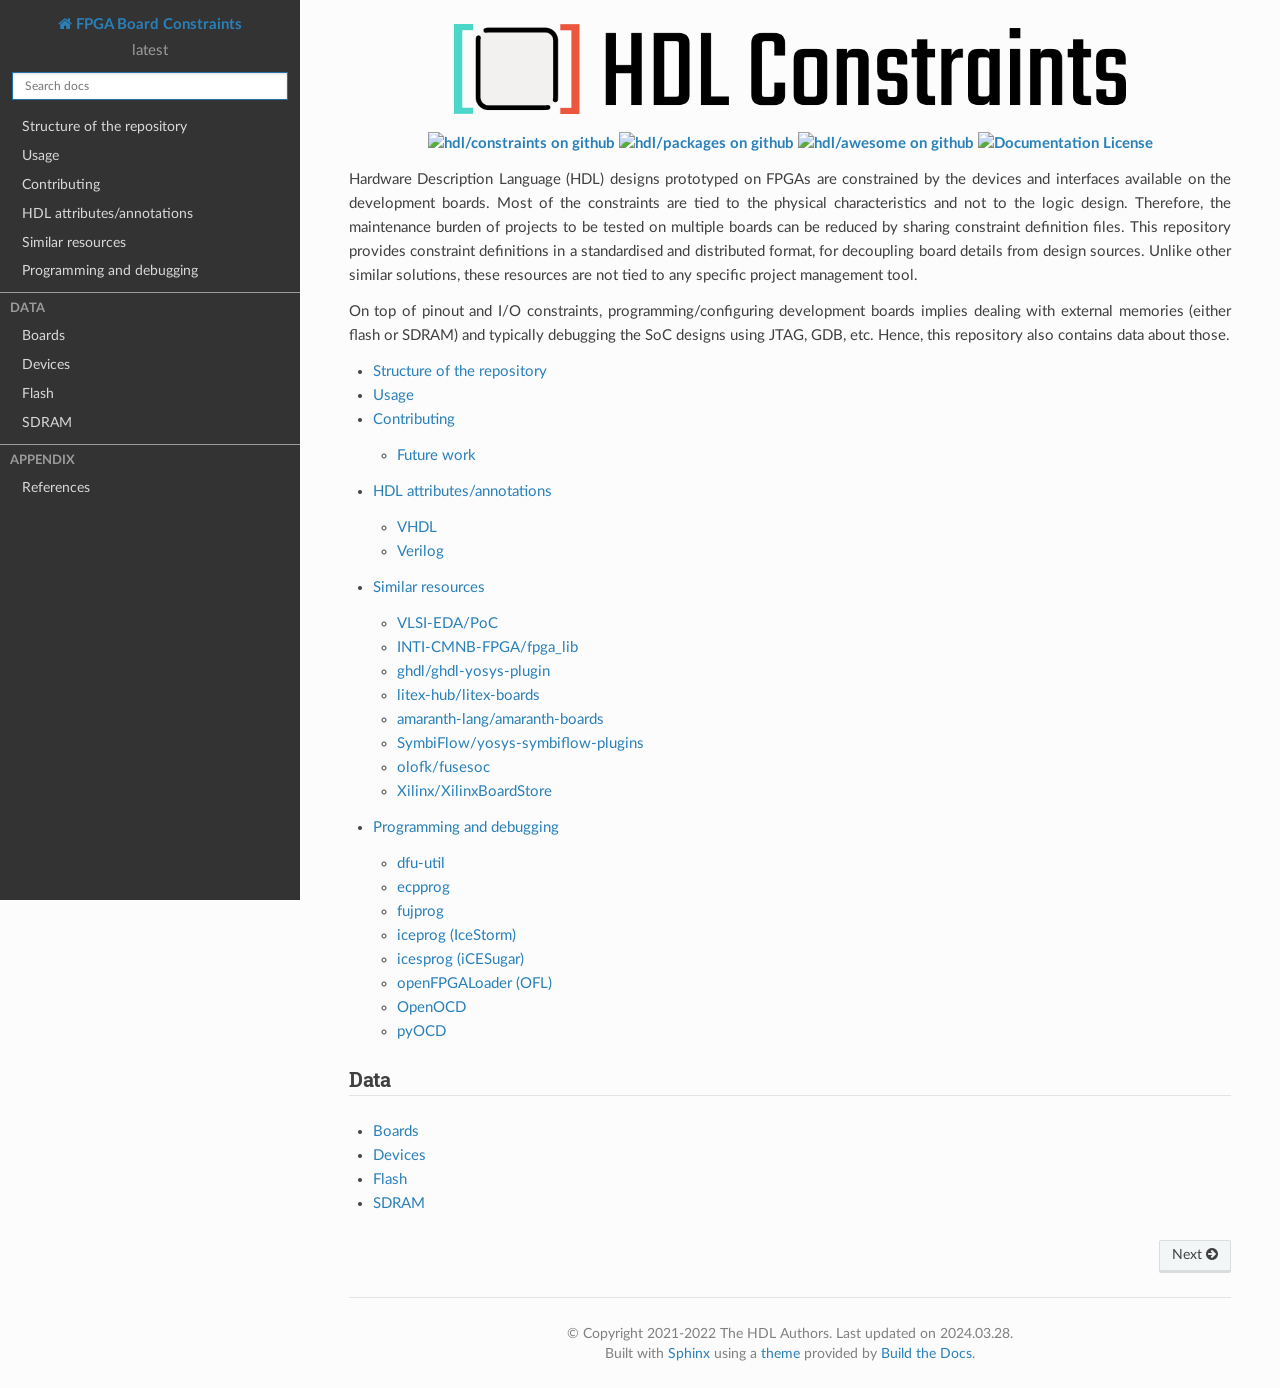
==== commit 7138a4c5: "update cd6ebf23edb1209c98b7d88b7167a4707e5372ef" ====
--- a/index.html
+++ b/index.html
@@ -1,835 +1,172 @@
 <!DOCTYPE html>
-<html lang="en">
+<html class="writer-html5" lang="en" >
 <head>
-<meta charset="UTF-8">
-<meta http-equiv="X-UA-Compatible" content="IE=edge">
-<meta name="viewport" content="width=device-width, initial-scale=1.0">
-<meta name="generator" content="Asciidoctor 2.0.15">
-<title>FPGA board constraints</title>
-<link rel="stylesheet" href="https://fonts.googleapis.com/css?family=Open+Sans:300,300italic,400,400italic,600,600italic%7CNoto+Serif:400,400italic,700,700italic%7CDroid+Sans+Mono:400,700">
-<style>
-/* Asciidoctor default stylesheet | MIT License | https://asciidoctor.org */
-/* Uncomment @import statement to use as custom stylesheet */
-/*@import "https://fonts.googleapis.com/css?family=Open+Sans:300,300italic,400,400italic,600,600italic%7CNoto+Serif:400,400italic,700,700italic%7CDroid+Sans+Mono:400,700";*/
-article,aside,details,figcaption,figure,footer,header,hgroup,main,nav,section{display:block}
-audio,video{display:inline-block}
-audio:not([controls]){display:none;height:0}
-html{font-family:sans-serif;-ms-text-size-adjust:100%;-webkit-text-size-adjust:100%}
-a{background:none}
-a:focus{outline:thin dotted}
-a:active,a:hover{outline:0}
-h1{font-size:2em;margin:.67em 0}
-abbr[title]{border-bottom:1px dotted}
-b,strong{font-weight:bold}
-dfn{font-style:italic}
-hr{-moz-box-sizing:content-box;box-sizing:content-box;height:0}
-mark{background:#ff0;color:#000}
-code,kbd,pre,samp{font-family:monospace;font-size:1em}
-pre{white-space:pre-wrap}
-q{quotes:"\201C" "\201D" "\2018" "\2019"}
-small{font-size:80%}
-sub,sup{font-size:75%;line-height:0;position:relative;vertical-align:baseline}
-sup{top:-.5em}
-sub{bottom:-.25em}
-img{border:0}
-svg:not(:root){overflow:hidden}
-figure{margin:0}
-fieldset{border:1px solid silver;margin:0 2px;padding:.35em .625em .75em}
-legend{border:0;padding:0}
-button,input,select,textarea{font-family:inherit;font-size:100%;margin:0}
-button,input{line-height:normal}
-button,select{text-transform:none}
-button,html input[type="button"],input[type="reset"],input[type="submit"]{-webkit-appearance:button;cursor:pointer}
-button[disabled],html input[disabled]{cursor:default}
-input[type="checkbox"],input[type="radio"]{box-sizing:border-box;padding:0}
-button::-moz-focus-inner,input::-moz-focus-inner{border:0;padding:0}
-textarea{overflow:auto;vertical-align:top}
-table{border-collapse:collapse;border-spacing:0}
-*,*::before,*::after{-moz-box-sizing:border-box;-webkit-box-sizing:border-box;box-sizing:border-box}
-html,body{font-size:100%}
-body{background:#fff;color:rgba(0,0,0,.8);padding:0;margin:0;font-family:"Noto Serif","DejaVu Serif",serif;font-weight:400;font-style:normal;line-height:1;position:relative;cursor:auto;tab-size:4;word-wrap:anywhere;-moz-osx-font-smoothing:grayscale;-webkit-font-smoothing:antialiased}
-a:hover{cursor:pointer}
-img,object,embed{max-width:100%;height:auto}
-object,embed{height:100%}
-img{-ms-interpolation-mode:bicubic}
-.left{float:left!important}
-.right{float:right!important}
-.text-left{text-align:left!important}
-.text-right{text-align:right!important}
-.text-center{text-align:center!important}
-.text-justify{text-align:justify!important}
-.hide{display:none}
-img,object,svg{display:inline-block;vertical-align:middle}
-textarea{height:auto;min-height:50px}
-select{width:100%}
-.subheader,.admonitionblock td.content>.title,.audioblock>.title,.exampleblock>.title,.imageblock>.title,.listingblock>.title,.literalblock>.title,.stemblock>.title,.openblock>.title,.paragraph>.title,.quoteblock>.title,table.tableblock>.title,.verseblock>.title,.videoblock>.title,.dlist>.title,.olist>.title,.ulist>.title,.qlist>.title,.hdlist>.title{line-height:1.45;color:#7a2518;font-weight:400;margin-top:0;margin-bottom:.25em}
-div,dl,dt,dd,ul,ol,li,h1,h2,h3,#toctitle,.sidebarblock>.content>.title,h4,h5,h6,pre,form,p,blockquote,th,td{margin:0;padding:0}
-a{color:#2156a5;text-decoration:underline;line-height:inherit}
-a:hover,a:focus{color:#1d4b8f}
-a img{border:0}
-p{font-family:inherit;font-weight:400;font-size:1em;line-height:1.6;margin-bottom:1.25em;text-rendering:optimizeLegibility}
-p aside{font-size:.875em;line-height:1.35;font-style:italic}
-h1,h2,h3,#toctitle,.sidebarblock>.content>.title,h4,h5,h6{font-family:"Open Sans","DejaVu Sans",sans-serif;font-weight:300;font-style:normal;color:#ba3925;text-rendering:optimizeLegibility;margin-top:1em;margin-bottom:.5em;line-height:1.0125em}
-h1 small,h2 small,h3 small,#toctitle small,.sidebarblock>.content>.title small,h4 small,h5 small,h6 small{font-size:60%;color:#e99b8f;line-height:0}
-h1{font-size:2.125em}
-h2{font-size:1.6875em}
-h3,#toctitle,.sidebarblock>.content>.title{font-size:1.375em}
-h4,h5{font-size:1.125em}
-h6{font-size:1em}
-hr{border:solid #dddddf;border-width:1px 0 0;clear:both;margin:1.25em 0 1.1875em;height:0}
-em,i{font-style:italic;line-height:inherit}
-strong,b{font-weight:bold;line-height:inherit}
-small{font-size:60%;line-height:inherit}
-code{font-family:"Droid Sans Mono","DejaVu Sans Mono",monospace;font-weight:400;color:rgba(0,0,0,.9)}
-ul,ol,dl{font-size:1em;line-height:1.6;margin-bottom:1.25em;list-style-position:outside;font-family:inherit}
-ul,ol{margin-left:1.5em}
-ul li ul,ul li ol{margin-left:1.25em;margin-bottom:0;font-size:1em}
-ul.square li ul,ul.circle li ul,ul.disc li ul{list-style:inherit}
-ul.square{list-style-type:square}
-ul.circle{list-style-type:circle}
-ul.disc{list-style-type:disc}
-ol li ul,ol li ol{margin-left:1.25em;margin-bottom:0}
-dl dt{margin-bottom:.3125em;font-weight:bold}
-dl dd{margin-bottom:1.25em}
-abbr,acronym{text-transform:uppercase;font-size:90%;color:rgba(0,0,0,.8);border-bottom:1px dotted #ddd;cursor:help}
-abbr{text-transform:none}
-blockquote{margin:0 0 1.25em;padding:.5625em 1.25em 0 1.1875em;border-left:1px solid #ddd}
-blockquote,blockquote p{line-height:1.6;color:rgba(0,0,0,.85)}
-@media screen and (min-width:768px){h1,h2,h3,#toctitle,.sidebarblock>.content>.title,h4,h5,h6{line-height:1.2}
-h1{font-size:2.75em}
-h2{font-size:2.3125em}
-h3,#toctitle,.sidebarblock>.content>.title{font-size:1.6875em}
-h4{font-size:1.4375em}}
-table{background:#fff;margin-bottom:1.25em;border:solid 1px #dedede;word-wrap:normal}
-table thead,table tfoot{background:#f7f8f7}
-table thead tr th,table thead tr td,table tfoot tr th,table tfoot tr td{padding:.5em .625em .625em;font-size:inherit;color:rgba(0,0,0,.8);text-align:left}
-table tr th,table tr td{padding:.5625em .625em;font-size:inherit;color:rgba(0,0,0,.8)}
-table tr.even,table tr.alt{background:#f8f8f7}
-table thead tr th,table tfoot tr th,table tbody tr td,table tr td,table tfoot tr td{line-height:1.6}
-h1,h2,h3,#toctitle,.sidebarblock>.content>.title,h4,h5,h6{line-height:1.2;word-spacing:-.05em}
-h1 strong,h2 strong,h3 strong,#toctitle strong,.sidebarblock>.content>.title strong,h4 strong,h5 strong,h6 strong{font-weight:400}
-.center{margin-left:auto;margin-right:auto}
-.stretch{width:100%}
-.clearfix::before,.clearfix::after,.float-group::before,.float-group::after{content:" ";display:table}
-.clearfix::after,.float-group::after{clear:both}
-:not(pre).nobreak{word-wrap:normal}
-:not(pre).nowrap{white-space:nowrap}
-:not(pre).pre-wrap{white-space:pre-wrap}
-:not(pre):not([class^=L])>code{font-size:.9375em;font-style:normal!important;letter-spacing:0;padding:.1em .5ex;word-spacing:-.15em;background:#f7f7f8;-webkit-border-radius:4px;border-radius:4px;line-height:1.45;text-rendering:optimizeSpeed}
-pre{color:rgba(0,0,0,.9);font-family:"Droid Sans Mono","DejaVu Sans Mono",monospace;line-height:1.45;text-rendering:optimizeSpeed}
-pre code,pre pre{color:inherit;font-size:inherit;line-height:inherit}
-pre>code{display:block}
-pre.nowrap,pre.nowrap pre{white-space:pre;word-wrap:normal}
-em em{font-style:normal}
-strong strong{font-weight:400}
-.keyseq{color:rgba(51,51,51,.8)}
-kbd{font-family:"Droid Sans Mono","DejaVu Sans Mono",monospace;display:inline-block;color:rgba(0,0,0,.8);font-size:.65em;line-height:1.45;background:#f7f7f7;border:1px solid #ccc;-webkit-border-radius:3px;border-radius:3px;-webkit-box-shadow:0 1px 0 rgba(0,0,0,.2),0 0 0 .1em white inset;box-shadow:0 1px 0 rgba(0,0,0,.2),0 0 0 .1em #fff inset;margin:0 .15em;padding:.2em .5em;vertical-align:middle;position:relative;top:-.1em;white-space:nowrap}
-.keyseq kbd:first-child{margin-left:0}
-.keyseq kbd:last-child{margin-right:0}
-.menuseq,.menuref{color:#000}
-.menuseq b:not(.caret),.menuref{font-weight:inherit}
-.menuseq{word-spacing:-.02em}
-.menuseq b.caret{font-size:1.25em;line-height:.8}
-.menuseq i.caret{font-weight:bold;text-align:center;width:.45em}
-b.button::before,b.button::after{position:relative;top:-1px;font-weight:400}
-b.button::before{content:"[";padding:0 3px 0 2px}
-b.button::after{content:"]";padding:0 2px 0 3px}
-p a>code:hover{color:rgba(0,0,0,.9)}
-#header,#content,#footnotes,#footer{width:100%;margin-left:auto;margin-right:auto;margin-top:0;margin-bottom:0;max-width:62.5em;*zoom:1;position:relative;padding-left:.9375em;padding-right:.9375em}
-#header::before,#header::after,#content::before,#content::after,#footnotes::before,#footnotes::after,#footer::before,#footer::after{content:" ";display:table}
-#header::after,#content::after,#footnotes::after,#footer::after{clear:both}
-#content{margin-top:1.25em}
-#content::before{content:none}
-#header>h1:first-child{color:rgba(0,0,0,.85);margin-top:2.25rem;margin-bottom:0}
-#header>h1:first-child+#toc{margin-top:8px;border-top:1px solid #dddddf}
-#header>h1:only-child,body.toc2 #header>h1:nth-last-child(2){border-bottom:1px solid #dddddf;padding-bottom:8px}
-#header .details{border-bottom:1px solid #dddddf;line-height:1.45;padding-top:.25em;padding-bottom:.25em;padding-left:.25em;color:rgba(0,0,0,.6);display:-ms-flexbox;display:-webkit-flex;display:flex;-ms-flex-flow:row wrap;-webkit-flex-flow:row wrap;flex-flow:row wrap}
-#header .details span:first-child{margin-left:-.125em}
-#header .details span.email a{color:rgba(0,0,0,.85)}
-#header .details br{display:none}
-#header .details br+span::before{content:"\00a0\2013\00a0"}
-#header .details br+span.author::before{content:"\00a0\22c5\00a0";color:rgba(0,0,0,.85)}
-#header .details br+span#revremark::before{content:"\00a0|\00a0"}
-#header #revnumber{text-transform:capitalize}
-#header #revnumber::after{content:"\00a0"}
-#content>h1:first-child:not([class]){color:rgba(0,0,0,.85);border-bottom:1px solid #dddddf;padding-bottom:8px;margin-top:0;padding-top:1rem;margin-bottom:1.25rem}
-#toc{border-bottom:1px solid #e7e7e9;padding-bottom:.5em}
-#toc>ul{margin-left:.125em}
-#toc ul.sectlevel0>li>a{font-style:italic}
-#toc ul.sectlevel0 ul.sectlevel1{margin:.5em 0}
-#toc ul{font-family:"Open Sans","DejaVu Sans",sans-serif;list-style-type:none}
-#toc li{line-height:1.3334;margin-top:.3334em}
-#toc a{text-decoration:none}
-#toc a:active{text-decoration:underline}
-#toctitle{color:#7a2518;font-size:1.2em}
-@media screen and (min-width:768px){#toctitle{font-size:1.375em}
-body.toc2{padding-left:15em;padding-right:0}
-#toc.toc2{margin-top:0!important;background:#f8f8f7;position:fixed;width:15em;left:0;top:0;border-right:1px solid #e7e7e9;border-top-width:0!important;border-bottom-width:0!important;z-index:1000;padding:1.25em 1em;height:100%;overflow:auto}
-#toc.toc2 #toctitle{margin-top:0;margin-bottom:.8rem;font-size:1.2em}
-#toc.toc2>ul{font-size:.9em;margin-bottom:0}
-#toc.toc2 ul ul{margin-left:0;padding-left:1em}
-#toc.toc2 ul.sectlevel0 ul.sectlevel1{padding-left:0;margin-top:.5em;margin-bottom:.5em}
-body.toc2.toc-right{padding-left:0;padding-right:15em}
-body.toc2.toc-right #toc.toc2{border-right-width:0;border-left:1px solid #e7e7e9;left:auto;right:0}}
-@media screen and (min-width:1280px){body.toc2{padding-left:20em;padding-right:0}
-#toc.toc2{width:20em}
-#toc.toc2 #toctitle{font-size:1.375em}
-#toc.toc2>ul{font-size:.95em}
-#toc.toc2 ul ul{padding-left:1.25em}
-body.toc2.toc-right{padding-left:0;padding-right:20em}}
-#content #toc{border-style:solid;border-width:1px;border-color:#e0e0dc;margin-bottom:1.25em;padding:1.25em;background:#f8f8f7;-webkit-border-radius:4px;border-radius:4px}
-#content #toc>:first-child{margin-top:0}
-#content #toc>:last-child{margin-bottom:0}
-#footer{max-width:none;background:rgba(0,0,0,.8);padding:1.25em}
-#footer-text{color:rgba(255,255,255,.8);line-height:1.44}
-#content{margin-bottom:.625em}
-.sect1{padding-bottom:.625em}
-@media screen and (min-width:768px){#content{margin-bottom:1.25em}
-.sect1{padding-bottom:1.25em}}
-.sect1:last-child{padding-bottom:0}
-.sect1+.sect1{border-top:1px solid #e7e7e9}
-#content h1>a.anchor,h2>a.anchor,h3>a.anchor,#toctitle>a.anchor,.sidebarblock>.content>.title>a.anchor,h4>a.anchor,h5>a.anchor,h6>a.anchor{position:absolute;z-index:1001;width:1.5ex;margin-left:-1.5ex;display:block;text-decoration:none!important;visibility:hidden;text-align:center;font-weight:400}
-#content h1>a.anchor::before,h2>a.anchor::before,h3>a.anchor::before,#toctitle>a.anchor::before,.sidebarblock>.content>.title>a.anchor::before,h4>a.anchor::before,h5>a.anchor::before,h6>a.anchor::before{content:"\00A7";font-size:.85em;display:block;padding-top:.1em}
-#content h1:hover>a.anchor,#content h1>a.anchor:hover,h2:hover>a.anchor,h2>a.anchor:hover,h3:hover>a.anchor,#toctitle:hover>a.anchor,.sidebarblock>.content>.title:hover>a.anchor,h3>a.anchor:hover,#toctitle>a.anchor:hover,.sidebarblock>.content>.title>a.anchor:hover,h4:hover>a.anchor,h4>a.anchor:hover,h5:hover>a.anchor,h5>a.anchor:hover,h6:hover>a.anchor,h6>a.anchor:hover{visibility:visible}
-#content h1>a.link,h2>a.link,h3>a.link,#toctitle>a.link,.sidebarblock>.content>.title>a.link,h4>a.link,h5>a.link,h6>a.link{color:#ba3925;text-decoration:none}
-#content h1>a.link:hover,h2>a.link:hover,h3>a.link:hover,#toctitle>a.link:hover,.sidebarblock>.content>.title>a.link:hover,h4>a.link:hover,h5>a.link:hover,h6>a.link:hover{color:#a53221}
-details,.audioblock,.imageblock,.literalblock,.listingblock,.stemblock,.videoblock{margin-bottom:1.25em}
-details>summary:first-of-type{cursor:pointer;display:list-item;outline:none;margin-bottom:.75em}
-.admonitionblock td.content>.title,.audioblock>.title,.exampleblock>.title,.imageblock>.title,.listingblock>.title,.literalblock>.title,.stemblock>.title,.openblock>.title,.paragraph>.title,.quoteblock>.title,table.tableblock>.title,.verseblock>.title,.videoblock>.title,.dlist>.title,.olist>.title,.ulist>.title,.qlist>.title,.hdlist>.title{text-rendering:optimizeLegibility;text-align:left;font-family:"Noto Serif","DejaVu Serif",serif;font-size:1rem;font-style:italic}
-table.tableblock.fit-content>caption.title{white-space:nowrap;width:0}
-.paragraph.lead>p,#preamble>.sectionbody>[class="paragraph"]:first-of-type p{font-size:1.21875em;line-height:1.6;color:rgba(0,0,0,.85)}
-table.tableblock #preamble>.sectionbody>[class="paragraph"]:first-of-type p{font-size:inherit}
-.admonitionblock>table{border-collapse:separate;border:0;background:none;width:100%}
-.admonitionblock>table td.icon{text-align:center;width:80px}
-.admonitionblock>table td.icon img{max-width:none}
-.admonitionblock>table td.icon .title{font-weight:bold;font-family:"Open Sans","DejaVu Sans",sans-serif;text-transform:uppercase}
-.admonitionblock>table td.content{padding-left:1.125em;padding-right:1.25em;border-left:1px solid #dddddf;color:rgba(0,0,0,.6);word-wrap:anywhere}
-.admonitionblock>table td.content>:last-child>:last-child{margin-bottom:0}
-.exampleblock>.content{border-style:solid;border-width:1px;border-color:#e6e6e6;margin-bottom:1.25em;padding:1.25em;background:#fff;-webkit-border-radius:4px;border-radius:4px}
-.exampleblock>.content>:first-child{margin-top:0}
-.exampleblock>.content>:last-child{margin-bottom:0}
-.sidebarblock{border-style:solid;border-width:1px;border-color:#dbdbd6;margin-bottom:1.25em;padding:1.25em;background:#f3f3f2;-webkit-border-radius:4px;border-radius:4px}
-.sidebarblock>:first-child{margin-top:0}
-.sidebarblock>:last-child{margin-bottom:0}
-.sidebarblock>.content>.title{color:#7a2518;margin-top:0;text-align:center}
-.exampleblock>.content>:last-child>:last-child,.exampleblock>.content .olist>ol>li:last-child>:last-child,.exampleblock>.content .ulist>ul>li:last-child>:last-child,.exampleblock>.content .qlist>ol>li:last-child>:last-child,.sidebarblock>.content>:last-child>:last-child,.sidebarblock>.content .olist>ol>li:last-child>:last-child,.sidebarblock>.content .ulist>ul>li:last-child>:last-child,.sidebarblock>.content .qlist>ol>li:last-child>:last-child{margin-bottom:0}
-.literalblock pre,.listingblock>.content>pre{-webkit-border-radius:4px;border-radius:4px;overflow-x:auto;padding:1em;font-size:.8125em}
-@media screen and (min-width:768px){.literalblock pre,.listingblock>.content>pre{font-size:.90625em}}
-@media screen and (min-width:1280px){.literalblock pre,.listingblock>.content>pre{font-size:1em}}
-.literalblock pre,.listingblock>.content>pre:not(.highlight),.listingblock>.content>pre[class="highlight"],.listingblock>.content>pre[class^="highlight "]{background:#f7f7f8}
-.literalblock.output pre{color:#f7f7f8;background:rgba(0,0,0,.9)}
-.listingblock>.content{position:relative}
-.listingblock code[data-lang]::before{display:none;content:attr(data-lang);position:absolute;font-size:.75em;top:.425rem;right:.5rem;line-height:1;text-transform:uppercase;color:inherit;opacity:.5}
-.listingblock:hover code[data-lang]::before{display:block}
-.listingblock.terminal pre .command::before{content:attr(data-prompt);padding-right:.5em;color:inherit;opacity:.5}
-.listingblock.terminal pre .command:not([data-prompt])::before{content:"$"}
-.listingblock pre.highlightjs{padding:0}
-.listingblock pre.highlightjs>code{padding:1em;-webkit-border-radius:4px;border-radius:4px}
-.listingblock pre.prettyprint{border-width:0}
-.prettyprint{background:#f7f7f8}
-pre.prettyprint .linenums{line-height:1.45;margin-left:2em}
-pre.prettyprint li{background:none;list-style-type:inherit;padding-left:0}
-pre.prettyprint li code[data-lang]::before{opacity:1}
-pre.prettyprint li:not(:first-child) code[data-lang]::before{display:none}
-table.linenotable{border-collapse:separate;border:0;margin-bottom:0;background:none}
-table.linenotable td[class]{color:inherit;vertical-align:top;padding:0;line-height:inherit;white-space:normal}
-table.linenotable td.code{padding-left:.75em}
-table.linenotable td.linenos{border-right:1px solid currentColor;opacity:.35;padding-right:.5em}
-pre.pygments .lineno{border-right:1px solid currentColor;opacity:.35;display:inline-block;margin-right:.75em}
-pre.pygments .lineno::before{content:"";margin-right:-.125em}
-.quoteblock{margin:0 1em 1.25em 1.5em;display:table}
-.quoteblock:not(.excerpt)>.title{margin-left:-1.5em;margin-bottom:.75em}
-.quoteblock blockquote,.quoteblock p{color:rgba(0,0,0,.85);font-size:1.15rem;line-height:1.75;word-spacing:.1em;letter-spacing:0;font-style:italic;text-align:justify}
-.quoteblock blockquote{margin:0;padding:0;border:0}
-.quoteblock blockquote::before{content:"\201c";float:left;font-size:2.75em;font-weight:bold;line-height:.6em;margin-left:-.6em;color:#7a2518;text-shadow:0 1px 2px rgba(0,0,0,.1)}
-.quoteblock blockquote>.paragraph:last-child p{margin-bottom:0}
-.quoteblock .attribution{margin-top:.75em;margin-right:.5ex;text-align:right}
-.verseblock{margin:0 1em 1.25em}
-.verseblock pre{font-family:"Open Sans","DejaVu Sans",sans;font-size:1.15rem;color:rgba(0,0,0,.85);font-weight:300;text-rendering:optimizeLegibility}
-.verseblock pre strong{font-weight:400}
-.verseblock .attribution{margin-top:1.25rem;margin-left:.5ex}
-.quoteblock .attribution,.verseblock .attribution{font-size:.9375em;line-height:1.45;font-style:italic}
-.quoteblock .attribution br,.verseblock .attribution br{display:none}
-.quoteblock .attribution cite,.verseblock .attribution cite{display:block;letter-spacing:-.025em;color:rgba(0,0,0,.6)}
-.quoteblock.abstract blockquote::before,.quoteblock.excerpt blockquote::before,.quoteblock .quoteblock blockquote::before{display:none}
-.quoteblock.abstract blockquote,.quoteblock.abstract p,.quoteblock.excerpt blockquote,.quoteblock.excerpt p,.quoteblock .quoteblock blockquote,.quoteblock .quoteblock p{line-height:1.6;word-spacing:0}
-.quoteblock.abstract{margin:0 1em 1.25em;display:block}
-.quoteblock.abstract>.title{margin:0 0 .375em;font-size:1.15em;text-align:center}
-.quoteblock.excerpt>blockquote,.quoteblock .quoteblock{padding:0 0 .25em 1em;border-left:.25em solid #dddddf}
-.quoteblock.excerpt,.quoteblock .quoteblock{margin-left:0}
-.quoteblock.excerpt blockquote,.quoteblock.excerpt p,.quoteblock .quoteblock blockquote,.quoteblock .quoteblock p{color:inherit;font-size:1.0625rem}
-.quoteblock.excerpt .attribution,.quoteblock .quoteblock .attribution{color:inherit;font-size:.85rem;text-align:left;margin-right:0}
-p.tableblock:last-child{margin-bottom:0}
-td.tableblock>.content{margin-bottom:1.25em;word-wrap:anywhere}
-td.tableblock>.content>:last-child{margin-bottom:-1.25em}
-table.tableblock,th.tableblock,td.tableblock{border:0 solid #dedede}
-table.grid-all>*>tr>*{border-width:1px}
-table.grid-cols>*>tr>*{border-width:0 1px}
-table.grid-rows>*>tr>*{border-width:1px 0}
-table.frame-all{border-width:1px}
-table.frame-ends{border-width:1px 0}
-table.frame-sides{border-width:0 1px}
-table.frame-none>colgroup+*>:first-child>*,table.frame-sides>colgroup+*>:first-child>*{border-top-width:0}
-table.frame-none>:last-child>:last-child>*,table.frame-sides>:last-child>:last-child>*{border-bottom-width:0}
-table.frame-none>*>tr>:first-child,table.frame-ends>*>tr>:first-child{border-left-width:0}
-table.frame-none>*>tr>:last-child,table.frame-ends>*>tr>:last-child{border-right-width:0}
-table.stripes-all tr,table.stripes-odd tr:nth-of-type(odd),table.stripes-even tr:nth-of-type(even),table.stripes-hover tr:hover{background:#f8f8f7}
-th.halign-left,td.halign-left{text-align:left}
-th.halign-right,td.halign-right{text-align:right}
-th.halign-center,td.halign-center{text-align:center}
-th.valign-top,td.valign-top{vertical-align:top}
-th.valign-bottom,td.valign-bottom{vertical-align:bottom}
-th.valign-middle,td.valign-middle{vertical-align:middle}
-table thead th,table tfoot th{font-weight:bold}
-tbody tr th{background:#f7f8f7}
-tbody tr th,tbody tr th p,tfoot tr th,tfoot tr th p{color:rgba(0,0,0,.8);font-weight:bold}
-p.tableblock>code:only-child{background:none;padding:0}
-p.tableblock{font-size:1em}
-ol{margin-left:1.75em}
-ul li ol{margin-left:1.5em}
-dl dd{margin-left:1.125em}
-dl dd:last-child,dl dd:last-child>:last-child{margin-bottom:0}
-ol>li p,ul>li p,ul dd,ol dd,.olist .olist,.ulist .ulist,.ulist .olist,.olist .ulist{margin-bottom:.625em}
-ul.checklist,ul.none,ol.none,ul.no-bullet,ol.no-bullet,ol.unnumbered,ul.unstyled,ol.unstyled{list-style-type:none}
-ul.no-bullet,ol.no-bullet,ol.unnumbered{margin-left:.625em}
-ul.unstyled,ol.unstyled{margin-left:0}
-ul.checklist{margin-left:.625em}
-ul.checklist li>p:first-child>.fa-square-o:first-child,ul.checklist li>p:first-child>.fa-check-square-o:first-child{width:1.25em;font-size:.8em;position:relative;bottom:.125em}
-ul.checklist li>p:first-child>input[type="checkbox"]:first-child{margin-right:.25em}
-ul.inline{display:-ms-flexbox;display:-webkit-box;display:flex;-ms-flex-flow:row wrap;-webkit-flex-flow:row wrap;flex-flow:row wrap;list-style:none;margin:0 0 .625em -1.25em}
-ul.inline>li{margin-left:1.25em}
-.unstyled dl dt{font-weight:400;font-style:normal}
-ol.arabic{list-style-type:decimal}
-ol.decimal{list-style-type:decimal-leading-zero}
-ol.loweralpha{list-style-type:lower-alpha}
-ol.upperalpha{list-style-type:upper-alpha}
-ol.lowerroman{list-style-type:lower-roman}
-ol.upperroman{list-style-type:upper-roman}
-ol.lowergreek{list-style-type:lower-greek}
-.hdlist>table,.colist>table{border:0;background:none}
-.hdlist>table>tbody>tr,.colist>table>tbody>tr{background:none}
-td.hdlist1,td.hdlist2{vertical-align:top;padding:0 .625em}
-td.hdlist1{font-weight:bold;padding-bottom:1.25em}
-td.hdlist2{word-wrap:anywhere}
-.literalblock+.colist,.listingblock+.colist{margin-top:-.5em}
-.colist td:not([class]):first-child{padding:.4em .75em 0;line-height:1;vertical-align:top}
-.colist td:not([class]):first-child img{max-width:none}
-.colist td:not([class]):last-child{padding:.25em 0}
-.thumb,.th{line-height:0;display:inline-block;border:solid 4px #fff;-webkit-box-shadow:0 0 0 1px #ddd;box-shadow:0 0 0 1px #ddd}
-.imageblock.left{margin:.25em .625em 1.25em 0}
-.imageblock.right{margin:.25em 0 1.25em .625em}
-.imageblock>.title{margin-bottom:0}
-.imageblock.thumb,.imageblock.th{border-width:6px}
-.imageblock.thumb>.title,.imageblock.th>.title{padding:0 .125em}
-.image.left,.image.right{margin-top:.25em;margin-bottom:.25em;display:inline-block;line-height:0}
-.image.left{margin-right:.625em}
-.image.right{margin-left:.625em}
-a.image{text-decoration:none;display:inline-block}
-a.image object{pointer-events:none}
-sup.footnote,sup.footnoteref{font-size:.875em;position:static;vertical-align:super}
-sup.footnote a,sup.footnoteref a{text-decoration:none}
-sup.footnote a:active,sup.footnoteref a:active{text-decoration:underline}
-#footnotes{padding-top:.75em;padding-bottom:.75em;margin-bottom:.625em}
-#footnotes hr{width:20%;min-width:6.25em;margin:-.25em 0 .75em;border-width:1px 0 0}
-#footnotes .footnote{padding:0 .375em 0 .225em;line-height:1.3334;font-size:.875em;margin-left:1.2em;margin-bottom:.2em}
-#footnotes .footnote a:first-of-type{font-weight:bold;text-decoration:none;margin-left:-1.05em}
-#footnotes .footnote:last-of-type{margin-bottom:0}
-#content #footnotes{margin-top:-.625em;margin-bottom:0;padding:.75em 0}
-.gist .file-data>table{border:0;background:#fff;width:100%;margin-bottom:0}
-.gist .file-data>table td.line-data{width:99%}
-div.unbreakable{page-break-inside:avoid}
-.big{font-size:larger}
-.small{font-size:smaller}
-.underline{text-decoration:underline}
-.overline{text-decoration:overline}
-.line-through{text-decoration:line-through}
-.aqua{color:#00bfbf}
-.aqua-background{background:#00fafa}
-.black{color:#000}
-.black-background{background:#000}
-.blue{color:#0000bf}
-.blue-background{background:#0000fa}
-.fuchsia{color:#bf00bf}
-.fuchsia-background{background:#fa00fa}
-.gray{color:#606060}
-.gray-background{background:#7d7d7d}
-.green{color:#006000}
-.green-background{background:#007d00}
-.lime{color:#00bf00}
-.lime-background{background:#00fa00}
-.maroon{color:#600000}
-.maroon-background{background:#7d0000}
-.navy{color:#000060}
-.navy-background{background:#00007d}
-.olive{color:#606000}
-.olive-background{background:#7d7d00}
-.purple{color:#600060}
-.purple-background{background:#7d007d}
-.red{color:#bf0000}
-.red-background{background:#fa0000}
-.silver{color:#909090}
-.silver-background{background:#bcbcbc}
-.teal{color:#006060}
-.teal-background{background:#007d7d}
-.white{color:#bfbfbf}
-.white-background{background:#fafafa}
-.yellow{color:#bfbf00}
-.yellow-background{background:#fafa00}
-span.icon>.fa{cursor:default}
-a span.icon>.fa{cursor:inherit}
-.admonitionblock td.icon [class^="fa icon-"]{font-size:2.5em;text-shadow:1px 1px 2px rgba(0,0,0,.5);cursor:default}
-.admonitionblock td.icon .icon-note::before{content:"\f05a";color:#19407c}
-.admonitionblock td.icon .icon-tip::before{content:"\f0eb";text-shadow:1px 1px 2px rgba(155,155,0,.8);color:#111}
-.admonitionblock td.icon .icon-warning::before{content:"\f071";color:#bf6900}
-.admonitionblock td.icon .icon-caution::before{content:"\f06d";color:#bf3400}
-.admonitionblock td.icon .icon-important::before{content:"\f06a";color:#bf0000}
-.conum[data-value]{display:inline-block;color:#fff!important;background:rgba(0,0,0,.8);-webkit-border-radius:50%;border-radius:50%;text-align:center;font-size:.75em;width:1.67em;height:1.67em;line-height:1.67em;font-family:"Open Sans","DejaVu Sans",sans-serif;font-style:normal;font-weight:bold}
-.conum[data-value] *{color:#fff!important}
-.conum[data-value]+b{display:none}
-.conum[data-value]::after{content:attr(data-value)}
-pre .conum[data-value]{position:relative;top:-.125em}
-b.conum *{color:inherit!important}
-.conum:not([data-value]):empty{display:none}
-dt,th.tableblock,td.content,div.footnote{text-rendering:optimizeLegibility}
-h1,h2,p,td.content,span.alt{letter-spacing:-.01em}
-p strong,td.content strong,div.footnote strong{letter-spacing:-.005em}
-p,blockquote,dt,td.content,span.alt{font-size:1.0625rem}
-p{margin-bottom:1.25rem}
-.sidebarblock p,.sidebarblock dt,.sidebarblock td.content,p.tableblock{font-size:1em}
-.exampleblock>.content{background:#fffef7;border-color:#e0e0dc;-webkit-box-shadow:0 1px 4px #e0e0dc;box-shadow:0 1px 4px #e0e0dc}
-.print-only{display:none!important}
-@page{margin:1.25cm .75cm}
-@media print{*{-webkit-box-shadow:none!important;box-shadow:none!important;text-shadow:none!important}
-html{font-size:80%}
-a{color:inherit!important;text-decoration:underline!important}
-a.bare,a[href^="#"],a[href^="mailto:"]{text-decoration:none!important}
-a[href^="http:"]:not(.bare)::after,a[href^="https:"]:not(.bare)::after{content:"(" attr(href) ")";display:inline-block;font-size:.875em;padding-left:.25em}
-abbr[title]::after{content:" (" attr(title) ")"}
-pre,blockquote,tr,img,object,svg{page-break-inside:avoid}
-thead{display:table-header-group}
-svg{max-width:100%}
-p,blockquote,dt,td.content{font-size:1em;orphans:3;widows:3}
-h2,h3,#toctitle,.sidebarblock>.content>.title{page-break-after:avoid}
-#header,#content,#footnotes,#footer{max-width:none}
-#toc,.sidebarblock,.exampleblock>.content{background:none!important}
-#toc{border-bottom:1px solid #dddddf!important;padding-bottom:0!important}
-body.book #header{text-align:center}
-body.book #header>h1:first-child{border:0!important;margin:2.5em 0 1em}
-body.book #header .details{border:0!important;display:block;padding:0!important}
-body.book #header .details span:first-child{margin-left:0!important}
-body.book #header .details br{display:block}
-body.book #header .details br+span::before{content:none!important}
-body.book #toc{border:0!important;text-align:left!important;padding:0!important;margin:0!important}
-body.book #toc,body.book #preamble,body.book h1.sect0,body.book .sect1>h2{page-break-before:always}
-.listingblock code[data-lang]::before{display:block}
-#footer{padding:0 .9375em}
-.hide-on-print{display:none!important}
-.print-only{display:block!important}
-.hide-for-print{display:none!important}
-.show-for-print{display:inherit!important}}
-@media print,amzn-kf8{#header>h1:first-child{margin-top:1.25rem}
-.sect1{padding:0!important}
-.sect1+.sect1{border:0}
-#footer{background:none}
-#footer-text{color:rgba(0,0,0,.6);font-size:.9em}}
-@media amzn-kf8{#header,#content,#footnotes,#footer{padding:0}}
-</style>
-<link rel="stylesheet" href="https://cdnjs.cloudflare.com/ajax/libs/font-awesome/4.7.0/css/font-awesome.min.css">
-<link rel="icon" type="image/png" href="img/icon.png">
+  <meta charset="utf-8" /><meta name="viewport" content="width=device-width, initial-scale=1" />
+
+  <meta name="viewport" content="width=device-width, initial-scale=1.0" />
+  <title>The FPGA Board Constraints Documentation &mdash; FPGA Board Constraints latest documentation</title>
+      <link rel="stylesheet" href="_static/pygments.css" type="text/css" />
+      <link rel="stylesheet" href="_static/css/theme.css" type="text/css" />
+  <!--[if lt IE 9]>
+    <script src="_static/js/html5shiv.min.js"></script>
+  <![endif]-->
+  
+        <script src="_static/documentation_options.js?v=c6e86fd7"></script>
+        <script src="_static/doctools.js?v=888ff710"></script>
+        <script src="_static/sphinx_highlight.js?v=dc90522c"></script>
+    <script src="_static/js/theme.js"></script>
+    <link rel="index" title="Index" href="genindex.html" />
+    <link rel="search" title="Search" href="search.html" />
+    <link rel="next" title="Structure of the repository" href="Structure.html" /> 
 </head>
-<body class="article toc2 toc-left">
-<div id="header">
-<h1>FPGA board constraints</h1>
-<div id="toc" class="toc2">
-<div id="toctitle">FPGA board constraints</div>
-<ul class="sectlevel1">
-<li><a href="#_structure_of_the_repository">Structure of the repository</a></li>
-<li><a href="#_usage">Usage</a></li>
-<li><a href="#_contributing">Contributing</a></li>
-<li><a href="#_future_work">Future work</a></li>
-<li><a href="#_hdl_attributesannotations">HDL attributes/annotations</a>
-<ul class="sectlevel2">
-<li><a href="#_vhdl">VHDL</a></li>
-<li><a href="#_verilog">Verilog</a></li>
+
+<body class="wy-body-for-nav"> 
+  <div class="wy-grid-for-nav">
+    <nav data-toggle="wy-nav-shift" class="wy-nav-side">
+      <div class="wy-side-scroll">
+        <div class="wy-side-nav-search" >
+            <a href="#" class="icon icon-home"> FPGA Board Constraints
+          </a>
+              <div class="version">
+                latest
+              </div>
+<div role="search">
+  <form id="rtd-search-form" class="wy-form" action="search.html" method="get">
+    <input type="text" name="q" placeholder="Search docs" />
+    <input type="hidden" name="check_keywords" value="yes" />
+    <input type="hidden" name="area" value="default" />
+  </form>
+</div>
+        </div><div class="wy-menu wy-menu-vertical" data-spy="affix" role="navigation" aria-label="Navigation menu">
+              <ul>
+<li class="toctree-l1"><a class="reference internal" href="Structure.html">Structure of the repository</a></li>
+<li class="toctree-l1"><a class="reference internal" href="Usage.html">Usage</a></li>
+<li class="toctree-l1"><a class="reference internal" href="Contributing.html">Contributing</a></li>
+<li class="toctree-l1"><a class="reference internal" href="Attributes.html">HDL attributes/annotations</a></li>
+<li class="toctree-l1"><a class="reference internal" href="Similar.html">Similar resources</a></li>
+<li class="toctree-l1"><a class="reference internal" href="ProgDebug.html">Programming and debugging</a></li>
+</ul>
+<p class="caption" role="heading"><span class="caption-text">Data</span></p>
+<ul>
+<li class="toctree-l1"><a class="reference internal" href="Data/Boards/index.html">Boards</a></li>
+<li class="toctree-l1"><a class="reference internal" href="Data/Devices.html">Devices</a></li>
+<li class="toctree-l1"><a class="reference internal" href="Data/Flash.html">Flash</a></li>
+<li class="toctree-l1"><a class="reference internal" href="Data/SDRAM.html">SDRAM</a></li>
+</ul>
+<p class="caption" role="heading"><span class="caption-text">Appendix</span></p>
+<ul>
+<li class="toctree-l1"><a class="reference internal" href="References.html">References</a></li>
+</ul>
+
+        </div>
+      </div>
+    </nav>
+
+    <section data-toggle="wy-nav-shift" class="wy-nav-content-wrap"><nav class="wy-nav-top" aria-label="Mobile navigation menu" >
+          <i data-toggle="wy-nav-top" class="fa fa-bars"></i>
+          <a href="#">FPGA Board Constraints</a>
+      </nav>
+
+      <div class="wy-nav-content">
+        <div class="rst-content">
+        
+          
+          <div role="main" class="document" itemscope="itemscope" itemtype="http://schema.org/Article">
+           <div itemprop="articleBody">
+             
+  <section id="the-fpga-board-constraints-documentation">
+<h1>The FPGA Board Constraints Documentation<a class="headerlink" href="#the-fpga-board-constraints-documentation" title="Link to this heading">¶</a></h1>
+<a class="reference external image-reference" href="https://github.com/hdl/constraints"><img alt="_images/banner.png" class="align-center" src="_images/banner.png" style="height: 90px;" /></a>
+<br><p class="centered">
+<strong><a class="reference external" href="https://github.com/hdl/constraints"><img alt="hdl/constraints on github" src="https://img.shields.io/badge/hdl-constraints-f2f1ef.svg?longCache=true&amp;style=flat-square&amp;logo=GitHub&amp;logoColor=f2f1ef" style="height: 22px;" /></a> <a class="reference external" href="https://github.com/hdl/packages"><img alt="hdl/packages on github" src="https://img.shields.io/badge/hdl-packages-f2f1ef.svg?longCache=true&amp;style=flat-square&amp;logo=GitHub&amp;logoColor=f2f1ef" style="height: 22px;" /></a> <a class="reference external" href="https://github.com/hdl/awesome"><img alt="hdl/awesome on github" src="https://img.shields.io/badge/hdl-awesome-f2f1ef.svg?longCache=true&amp;style=flat-square&amp;logo=GitHub&amp;logoColor=f2f1ef" style="height: 22px;" /></a> <a class="reference external" href="https://gitter.im/hdl/community"><img alt="Documentation License" src="https://img.shields.io/badge/chat-on%20gitter-4db797.svg?longCache=true&amp;style=flat-square&amp;logo=gitter&amp;logoColor=e8ecef" style="height: 22px;" /></a></strong></p><p>Hardware Description Language (HDL) designs prototyped on FPGAs are constrained by the devices and interfaces available
+on the development boards.
+Most of the constraints are tied to the physical characteristics and not to the logic design.
+Therefore, the maintenance burden of projects to be tested on multiple boards can be reduced by sharing constraint
+definition files.
+This repository provides constraint definitions in a standardised and distributed format, for decoupling board details
+from design sources.
+Unlike other similar solutions, these resources are not tied to any specific project management tool.</p>
+<p>On top of pinout and I/O constraints, programming/configuring development boards implies dealing with external memories
+(either flash or SDRAM) and typically debugging the SoC designs using JTAG, GDB, etc. Hence, this repository also
+contains data about those.</p>
+<div class="toctree-wrapper compound">
+<ul>
+<li class="toctree-l1"><a class="reference internal" href="Structure.html">Structure of the repository</a></li>
+<li class="toctree-l1"><a class="reference internal" href="Usage.html">Usage</a></li>
+<li class="toctree-l1"><a class="reference internal" href="Contributing.html">Contributing</a><ul>
+<li class="toctree-l2"><a class="reference internal" href="Contributing.html#future-work">Future work</a></li>
 </ul>
 </li>
-<li><a href="#_references">References</a>
-<ul class="sectlevel2">
-<li><a href="#_vlsi_edapoc">VLSI-EDA/PoC</a></li>
-<li><a href="#_inti_cmnb_fpgafpga_lib">INTI-CMNB-FPGA/fpga_lib</a></li>
-<li><a href="#_einevhdl_cfg">eine/vhdl-cfg</a></li>
-<li><a href="#_litex_hublitex_boards">litex-hub/litex-boards</a></li>
-<li><a href="#_nmigennmigen_boards">nmigen/nmigen-boards</a></li>
-<li><a href="#_symbiflowyosys_symbiflow_plugins">SymbiFlow/yosys-symbiflow-plugins</a></li>
-<li><a href="#_olofkfusesoc">olofk/fusesoc</a></li>
-<li><a href="#_xilinxxilinxboardstore">Xilinx/XilinxBoardStore</a></li>
+<li class="toctree-l1"><a class="reference internal" href="Attributes.html">HDL attributes/annotations</a><ul>
+<li class="toctree-l2"><a class="reference internal" href="Attributes.html#vhdl">VHDL</a></li>
+<li class="toctree-l2"><a class="reference internal" href="Attributes.html#verilog">Verilog</a></li>
+</ul>
+</li>
+<li class="toctree-l1"><a class="reference internal" href="Similar.html">Similar resources</a><ul>
+<li class="toctree-l2"><a class="reference internal" href="Similar.html#vlsi-eda-poc">VLSI-EDA/PoC</a></li>
+<li class="toctree-l2"><a class="reference internal" href="Similar.html#inti-cmnb-fpga-fpga-lib">INTI-CMNB-FPGA/fpga_lib</a></li>
+<li class="toctree-l2"><a class="reference internal" href="Similar.html#ghdl-ghdl-yosys-plugin">ghdl/ghdl-yosys-plugin</a></li>
+<li class="toctree-l2"><a class="reference internal" href="Similar.html#litex-hub-litex-boards">litex-hub/litex-boards</a></li>
+<li class="toctree-l2"><a class="reference internal" href="Similar.html#amaranth-lang-amaranth-boards">amaranth-lang/amaranth-boards</a></li>
+<li class="toctree-l2"><a class="reference internal" href="Similar.html#symbiflow-yosys-symbiflow-plugins">SymbiFlow/yosys-symbiflow-plugins</a></li>
+<li class="toctree-l2"><a class="reference internal" href="Similar.html#olofk-fusesoc">olofk/fusesoc</a></li>
+<li class="toctree-l2"><a class="reference internal" href="Similar.html#xilinx-xilinxboardstore">Xilinx/XilinxBoardStore</a></li>
+</ul>
+</li>
+<li class="toctree-l1"><a class="reference internal" href="ProgDebug.html">Programming and debugging</a><ul>
+<li class="toctree-l2"><a class="reference internal" href="ProgDebug.html#dfu-util">dfu-util</a></li>
+<li class="toctree-l2"><a class="reference internal" href="ProgDebug.html#ecpprog">ecpprog</a></li>
+<li class="toctree-l2"><a class="reference internal" href="ProgDebug.html#fujprog">fujprog</a></li>
+<li class="toctree-l2"><a class="reference internal" href="ProgDebug.html#iceprog-icestorm">iceprog (IceStorm)</a></li>
+<li class="toctree-l2"><a class="reference internal" href="ProgDebug.html#icesprog-icesugar">icesprog (iCESugar)</a></li>
+<li class="toctree-l2"><a class="reference internal" href="ProgDebug.html#openfpgaloader-ofl">openFPGALoader (OFL)</a></li>
+<li class="toctree-l2"><a class="reference internal" href="ProgDebug.html#openocd">OpenOCD</a></li>
+<li class="toctree-l2"><a class="reference internal" href="ProgDebug.html#pyocd">pyOCD</a></li>
 </ul>
 </li>
 </ul>
 </div>
-</div>
-<div id="content">
-<div id="preamble">
-<div class="sectionbody">
-<div class="paragraph text-center">
-<p><a href="https://github.com/hdl/constraints"><span class="image"><img src="https://img.shields.io/badge/hdl-constraints-f2f1ef.svg?longCache=true&amp;style=flat-square&amp;logo=GitHub&amp;logoColor=f2f1ef" alt="hdl constraints f2f1ef" title="hdl/constraints GitHub repository"></span></a>
-<a href="https://github.com/hdl/packages"><span class="image"><img src="https://img.shields.io/badge/hdl-packages-f2f1ef.svg?longCache=true&amp;style=flat-square&amp;logo=GitHub&amp;logoColor=f2f1ef" alt="hdl packages f2f1ef" title="hdl/packages GitHub repository"></span></a> |
-<a href="https://gitter.im/hdl/community"><span class="image"><img src="https://img.shields.io/gitter/room/hdl/community.svg?longCache=true&amp;style=flat-square&amp;logo=gitter&amp;logoColor=fff&amp;color=4db797" alt="community" title="hdl/community on gitter.im"></span></a> |
-<a href="https://github.com/hdl/awesome"><span class="image"><img src="https://img.shields.io/badge/hdl-awesome-f2f1ef.svg?longCache=true&amp;style=flat-square&amp;logo=GitHub&amp;logoColor=f2f1ef" alt="hdl awesome f2f1ef" title="hdl/awesome GitHub repository"></span></a></p>
-</div>
-<div class="paragraph">
-<p>Hardware Description Language (HDL) designs prototyped on FPGAs are constrained by the devices and interfaces available on the development boards. Most of the constraints are tied to the physical characteristics and not to the logic design. Therefore, the maintenance burden of projects to be tested on multiple boards can be reduced by sharing constraint definition files. This repository provides constraint definitions in a standardised and distributed format, for decoupling board details from design sources. Unlike other similar solutions, these resources are not tied to any specific project management tool.</p>
-</div>
-</div>
-</div>
-<div class="sect1">
-<h2 id="_structure_of_the_repository">Structure of the repository</h2>
-<div class="sectionbody">
-<div class="ulist">
+<div class="toctree-wrapper compound">
+<p class="caption" role="heading"><span class="caption-text">Data</span></p>
 <ul>
-<li>
-<p><code>board/</code>: a subdir for each board</p>
-<div class="ulist">
-<ul>
-<li>
-<p><code>.todo/</code>: a file for each incomplete board</p>
-</li>
-<li>
-<p><code>&lt;BOARDNAME&gt;</code>:</p>
-<div class="ulist">
-<ul>
-<li>
-<p><code>info.yml</code>: board metadata</p>
-</li>
-<li>
-<p><code>&lt;CONSTRAINT_FILE(S)&gt;</code></p>
-</li>
+<li class="toctree-l1"><a class="reference internal" href="Data/Boards/index.html">Boards</a></li>
+<li class="toctree-l1"><a class="reference internal" href="Data/Devices.html">Devices</a></li>
+<li class="toctree-l1"><a class="reference internal" href="Data/Flash.html">Flash</a></li>
+<li class="toctree-l1"><a class="reference internal" href="Data/SDRAM.html">SDRAM</a></li>
 </ul>
 </div>
-</li>
-</ul>
+<div class="toctree-wrapper compound">
 </div>
-</li>
-<li>
-<p><code>device/</code>: a subdir for each device</p>
-<div class="ulist">
-<ul>
-<li>
-<p><code>&lt;DEVICENAME&gt;</code></p>
-<div class="ulist">
-<ul>
-<li>
-<p><code>info.yml</code>: device metadata</p>
-</li>
-</ul>
-</div>
-</li>
-</ul>
-</div>
-</li>
-<li>
-<p><code>flash/</code></p>
-<div class="ulist">
-<ul>
-<li>
-<p><em>TBD</em></p>
-</li>
-</ul>
-</div>
-</li>
-<li>
-<p><code>sdram/</code></p>
-<div class="ulist">
-<ul>
-<li>
-<p><em>TBD</em></p>
-</li>
-</ul>
-</div>
-</li>
-<li>
-<p><code>template/</code>: templates for metadata files</p>
-<div class="ulist">
-<ul>
-<li>
-<p><code>board.info.yml</code></p>
-</li>
-<li>
-<p><code>device.info.yml</code></p>
-</li>
-</ul>
-</div>
-</li>
-</ul>
-</div>
-<div class="paragraph">
-<p>Types of constraint files:</p>
-</div>
-<div class="ulist">
-<ul>
-<li>
-<p>Physical Constraints File (<code>*.pcf</code>) for Lattice IceCube2.</p>
-</li>
-<li>
-<p>Lattice Preference File (<code>*.lpf</code>) for Lattice Diamond.</p>
-</li>
-<li>
-<p>User Constraint Files (<code>*.ucf</code>) for Xilinx ISE ≤14.7.</p>
-</li>
-<li>
-<p>Xilinx Design Constraints (<code>*.xdc</code>) for Xilinx Vivado.</p>
-</li>
-<li>
-<p>Synopsis Design Constraints (<code>*.sdc</code>) for Intel Quartus Prime (formerly Altera Quartus-II).</p>
-</li>
-<li>
-<p>Physical Design Constraints (<code>*.pdc</code>) for Microsemi Libero-SoC.</p>
-</li>
-</ul>
-</div>
-<div class="paragraph">
-<p>For each board, sets of constraint files are provided according to the following rules:</p>
-</div>
-<div class="ulist">
-<ul>
-<li>
-<p>Split pin constrains from per IP core timing constrains.</p>
-</li>
-<li>
-<p>Group pin constrains per interface/connector (switches, LEDs, Ethernet, UART, etc.). This allows enabling/disabling interfaces by selecting which files to include.</p>
-</li>
-<li>
-<p>Use vectors/arrays for unnamed ports, instead of numbering pins individually.</p>
-</li>
-<li>
-<p>Prefix each port with the board name.</p>
-</li>
-<li>
-<p>If an interface is fixed, include matching timing constraints. E.g. a button with <code>set_false_path</code>, <code>system_clock</code> with 100 MHz, or GMII with the 2 ns delay.</p>
-</li>
-<li>
-<p>Postfix low-active signals with <code>_n</code>.</p>
-</li>
-</ul>
-</div>
-</div>
-</div>
-<div class="sect1">
-<h2 id="_usage">Usage</h2>
-<div class="sectionbody">
-<div class="paragraph">
-<p>This repository is expected to be added as a git submodule or otherwise vendored in existing HDL designs.</p>
-</div>
-<div class="paragraph">
-<p>The recommended approach is defining one top level source per board, on top of the design&#8217;s top unit. To avoid ambiguity, we name the former <code>BoardTop</code> and the latter <code>DesignTop</code>. The purpose of BoardTop is to describe board specific resources (PLLs, DCMs, RAM controllers, etc.) and type/polarity conversions, so that the DesignTop is unmodified for either simulation or implementation, with any tool and/or for any target board.</p>
-</div>
-<div class="paragraph">
-<p>Responsibilities of a <code>BoardTop</code> component/module:</p>
-</div>
-<div class="ulist">
-<ul>
-<li>
-<p>Normalize low-active signals to high-active signals.</p>
-</li>
-<li>
-<p>I/O buffers, if needed.</p>
-</li>
-<li>
-<p>Input synchronization.</p>
-</li>
-<li>
-<p>Output flip-flops.</p>
-</li>
-<li>
-<p>Converting a tristate-bus (I, O, T) to a bi-directional inout signal (and bi-directional buffer).</p>
-</li>
-<li>
-<p>Debouncing and maybe edge-detection.</p>
-</li>
-</ul>
-</div>
-<div class="paragraph">
-<p>Find examples in the following repositories:</p>
-</div>
-<div class="ulist">
-<ul>
-<li>
-<p><a href="https://github.com/PLC2/Solution-StopWatch">PLC2/Solution-StopWatch</a></p>
-</li>
-<li>
-<p><a href="https://github.com/dbhi/vboard">dbhi/vboard</a></p>
-</li>
-<li>
-<p><a href="https://github.com/eine/vhdl-cfg/">eine/vhdl-cfg</a></p>
-</li>
-</ul>
-</div>
-</div>
-</div>
-<div class="sect1">
-<h2 id="_contributing">Contributing</h2>
-<div class="sectionbody">
-<div class="paragraph">
-<p>Should you find something wrong, missing or outdated; or if you miss your favourite board/device, you are welcome to contribute! Check the <a href="https://github.com/hdl/awesome/issues?q=is%3Aopen">open issues and pull request</a>. If no one is working on it, let us know and go ahead according to the rules explained above.</p>
-</div>
-</div>
-</div>
-<div class="sect1">
-<h2 id="_future_work">Future work</h2>
-<div class="sectionbody">
-<div class="ulist">
-<ul>
-<li>
-<p>Define constraints in YAML files.</p>
-</li>
-<li>
-<p>Write generators that export the content to vendor specific formats.</p>
-</li>
-<li>
-<p>Write importers that read existing vendor specific constraint files and generate a YAML file.</p>
-</li>
-</ul>
-</div>
-</div>
-</div>
-<div class="sect1">
-<h2 id="_hdl_attributesannotations">HDL attributes/annotations</h2>
-<div class="sectionbody">
-<div class="paragraph">
-<p>Some tools/vendors support specifying implementation constraints through attributes/annotations in HDL sources.</p>
-</div>
-<div class="sect2">
-<h3 id="_vhdl">VHDL</h3>
-<div class="ulist">
-<ul>
-<li>
-<p>Timing</p>
-<div class="ulist">
-<ul>
-<li>
-<p>Specify SDC timing constraints inside a module</p>
-</li>
-<li>
-<p>Setting cross-clock options</p>
-</li>
-<li>
-<p>Disable optimizations like shiftregister extraction</p>
-</li>
-</ul>
-</div>
-</li>
-<li>
-<p>Physical</p>
-<div class="ulist">
-<ul>
-<li>
-<p>Setting pin locations</p>
-</li>
-</ul>
-</div>
-</li>
-<li>
-<p>Encoding</p>
-<div class="ulist">
-<ul>
-<li>
-<p>FSM encoding</p>
-</li>
-<li>
-<p>Type/enum encoding</p>
-</li>
-</ul>
-</div>
-</li>
-<li>
-<p>Disable renaming optimization so a wire can be used for debugging</p>
-<div class="ulist">
-<ul>
-<li>
-<p>Attach a logic analyzer</p>
-</li>
-</ul>
-</div>
-</li>
-<li>
-<p>Translation hints</p>
-<div class="ulist">
-<ul>
-<li>
-<p>Setting memory styles (register, distributedRAM/LUTRAM, BlockRAM, UltraRAM, &#8230;&#8203;)</p>
-</li>
-</ul>
-</div>
-</li>
-</ul>
-</div>
-</div>
-<div class="sect2">
-<h3 id="_verilog">Verilog</h3>
-<div class="paragraph">
-<p>See reference to yosys-symbiflow-plugins below.</p>
-</div>
-</div>
-</div>
-</div>
-<div class="sect1">
-<h2 id="_references">References</h2>
-<div class="sectionbody">
-<div class="sect2">
-<h3 id="_vlsi_edapoc">VLSI-EDA/PoC</h3>
-<div class="paragraph">
-<p><a href="https://github.com/VLSI-EDA/PoC/">PoC</a> has a large collection of constraint files for Xilinx ISE/Vivado and Intel/Altera&#8217;s Quartus-II. The initial commit of this repository imported most of the content from <a href="https://github.com/VLSI-EDA/PoC/tree/master/ucf">VLSI-EDA/PoC: ucf/</a>.</p>
-</div>
-</div>
-<div class="sect2">
-<h3 id="_inti_cmnb_fpgafpga_lib">INTI-CMNB-FPGA/fpga_lib</h3>
-<div class="paragraph">
-<p><a href="https://github.com/INTI-CMNB-FPGA/fpga_lib">fpga_lib</a> contains some YAML files that use a custom format: <a href="https://github.com/INTI-CMNB-FPGA/fpga_lib/tree/master/boards">INTI-CMNB-FPGA/fpga_lib: boards/</a>. A Python script (<a href="https://github.com/INTI-CMNB-FPGA/fpga_lib/blob/master/scripts/boardfiles.py">boardfiles.py</a>) allows generating UCF files from the YAML sources.</p>
-</div>
-</div>
-<div class="sect2">
-<h3 id="_einevhdl_cfg">eine/vhdl-cfg</h3>
-<div class="paragraph">
-<p>Constraints files (<code>.pcf</code> and <code>.lpf</code>) for open source boards were picked from <a href="https://github.com/eine/vhdl-cfg/">vhdl-cfg</a>, which are based on resources from <a href="https://github.com/ghdl/ghdl-yosys-plugin">ghdl/ghdl-yosys-plugin</a>, <a href="https://github.com/antonblanchard/ghdl-yosys-blink">antonblanchard/ghdl-yosys-blink</a>, <a href="https://github.com/im-tomu/fomu-workshop">im-tomu/fomu-workshop</a>, etc.</p>
-</div>
-</div>
-<div class="sect2">
-<h3 id="_litex_hublitex_boards">litex-hub/litex-boards</h3>
-<div class="paragraph">
-<p><a href="https://github.com/litex-hub/litex-boards">litex-boards</a> is equivalent to this repository, but constraints are defined as Python modules. It&#8217;d be interesting to allow conversions between the YAML and LiteX board definitions. At the same time, from LiteX definitions it should be possible to generate vendor constraint files matching the guidelines.</p>
-</div>
-</div>
-<div class="sect2">
-<h3 id="_nmigennmigen_boards">nmigen/nmigen-boards</h3>
-<div class="paragraph">
-<p><a href="https://github.com/nmigen/nmigen-boards">nmigen/nmigen-boards</a> provides board and connector definition files for nMigen. It is also equivalent to this repository, but constraints are defined as Python modules. As with litex-boards, it&#8217;d be interesting to allow conversions between the YAML and nMigen board definitions. The syntax used in nmigen-boards feels more streamlined.</p>
-</div>
-</div>
-<div class="sect2">
-<h3 id="_symbiflowyosys_symbiflow_plugins">SymbiFlow/yosys-symbiflow-plugins</h3>
-<div class="paragraph">
-<p><a href="https://github.com/SymbiFlow/yosys-symbiflow-plugins">yosys-symbiflow-plugins</a> contains plugins for Yosys developed as part of the <a href="https://github.com/SymbiFlow">SymbiFlow</a> project. Some of those plugins are the <code>xdc-plugin</code> or the <code>sdc-plugin</code>. Those take the constraints and information and converts them to annotations on RTL. Annotations can also be directly provided in HDL too. Hence, the aim is to collect everything into the RTL and then write the data back for downstream tools to use. The main benefit of this approach is using the names in RTL, instead of dealing with mangled names after optimisation. See also <a href="https://docs.google.com/spreadsheets/d/1G-E2Dq8YG4g9Z6mTygpumwlI_vNlFUQinc9gMgePfec/edit#gid=80555131">XDC commands supported by SymbiFlow Yosys Plugins</a> and <a href="https://docs.google.com/drawings/d/1r2LXypJF5AD40LfHegml3_fIvPT2jZ3n2OZYW9-9dLU/edit">Yosys and Constraints System</a>.</p>
-</div>
-</div>
-<div class="sect2">
-<h3 id="_olofkfusesoc">olofk/fusesoc</h3>
-<div class="paragraph">
-<p><a href="https://github.com/olofk/fusesoc">fusesoc</a> proposes an open source YAML format for defining cores. Hence, the constrains provided in this repository are expected to be used in those core definition sources. Ideally, fusesoc might import the YAML definition, instead of defining different filesets for each tool.</p>
-</div>
-</div>
-<div class="sect2">
-<h3 id="_xilinxxilinxboardstore">Xilinx/XilinxBoardStore</h3>
-<div class="paragraph">
-<p>The board data files used with Xilinx Vivado are hosted at <a href="https://github.com/Xilinx/XilinxBoardStore">Xilinx/XilinxBoardStore</a>. The upstream of <a href="https://github.com/Xilinx/XilinxBoardStore/tree/master/boards/Digilent">Xilinx/XilinxBoardStore: boards/Digilent/</a> is <a href="https://github.com/Digilent/vivado-boards">Digilent/vivado-boards</a>.</p>
-</div>
-</div>
-</div>
-</div>
-</div>
-<div id="footer">
-<div id="footer-text">
-Last updated 2021-07-22 00:14:00 UTC
-</div>
-</div>
+</section>
+
+
+           </div>
+          </div>
+          <footer><div class="rst-footer-buttons" role="navigation" aria-label="Footer">
+        <a href="Structure.html" class="btn btn-neutral float-right" title="Structure of the repository" accesskey="n" rel="next">Next <span class="fa fa-arrow-circle-right" aria-hidden="true"></span></a>
+    </div>
+
+  <hr/>
+
+  <div role="contentinfo">
+    <p>&#169; Copyright 2021-2022 The HDL Authors.
+      <span class="lastupdated">Last updated on 2024.03.28.
+      </span></p>
+  </div>Built with <a href="http://sphinx-doc.org/">Sphinx</a> using a
+    <a href="https://github.com/buildthedocs/sphinx.theme">theme</a>
+    provided by <a href="https://buildthedocs.github.io">Build the Docs</a>.
+   
+
+</footer>
+        </div>
+      </div>
+    </section>
+  </div>
+  <script>
+      jQuery(function () {
+          SphinxRtdTheme.Navigation.enable(true);
+      });
+  </script> 
+
 </body>
 </html>
--- a/_static/pygments.css
+++ b/_static/pygments.css
@@ -0,0 +1,85 @@
+pre { line-height: 125%; }
+td.linenos .normal { color: inherit; background-color: transparent; padding-left: 5px; padding-right: 5px; }
+span.linenos { color: inherit; background-color: transparent; padding-left: 5px; padding-right: 5px; }
+td.linenos .special { color: #000000; background-color: #ffffc0; padding-left: 5px; padding-right: 5px; }
+span.linenos.special { color: #000000; background-color: #ffffc0; padding-left: 5px; padding-right: 5px; }
+.highlight .hll { background-color: #49483e }
+.highlight { background: #232629; color: #cccccc }
+.highlight .c { color: #777777; font-style: italic } /* Comment */
+.highlight .err { color: #a61717; background-color: #e3d2d2 } /* Error */
+.highlight .esc { color: #cccccc } /* Escape */
+.highlight .g { color: #cccccc } /* Generic */
+.highlight .k { color: #7686bb; font-weight: bold } /* Keyword */
+.highlight .l { color: #cccccc } /* Literal */
+.highlight .n { color: #cccccc } /* Name */
+.highlight .o { color: #cccccc } /* Operator */
+.highlight .x { color: #cccccc } /* Other */
+.highlight .p { color: #cccccc } /* Punctuation */
+.highlight .ch { color: #777777; font-style: italic } /* Comment.Hashbang */
+.highlight .cm { color: #777777; font-style: italic } /* Comment.Multiline */
+.highlight .cp { color: #777777; font-style: italic } /* Comment.Preproc */
+.highlight .cpf { color: #777777; font-style: italic } /* Comment.PreprocFile */
+.highlight .c1 { color: #777777; font-style: italic } /* Comment.Single */
+.highlight .cs { color: #777777; font-style: italic } /* Comment.Special */
+.highlight .gd { color: #cccccc } /* Generic.Deleted */
+.highlight .ge { color: #cccccc } /* Generic.Emph */
+.highlight .ges { color: #cccccc } /* Generic.EmphStrong */
+.highlight .gr { color: #cccccc } /* Generic.Error */
+.highlight .gh { color: #cccccc } /* Generic.Heading */
+.highlight .gi { color: #cccccc } /* Generic.Inserted */
+.highlight .go { color: #cccccc } /* Generic.Output */
+.highlight .gp { color: #ffffff } /* Generic.Prompt */
+.highlight .gs { color: #cccccc } /* Generic.Strong */
+.highlight .gu { color: #cccccc } /* Generic.Subheading */
+.highlight .gt { color: #cccccc } /* Generic.Traceback */
+.highlight .kc { color: #7686bb; font-weight: bold } /* Keyword.Constant */
+.highlight .kd { color: #7686bb; font-weight: bold } /* Keyword.Declaration */
+.highlight .kn { color: #7686bb; font-weight: bold } /* Keyword.Namespace */
+.highlight .kp { color: #7686bb; font-weight: bold } /* Keyword.Pseudo */
+.highlight .kr { color: #7686bb; font-weight: bold } /* Keyword.Reserved */
+.highlight .kt { color: #7686bb; font-weight: bold } /* Keyword.Type */
+.highlight .ld { color: #cccccc } /* Literal.Date */
+.highlight .m { color: #4FB8CC } /* Literal.Number */
+.highlight .s { color: #51cc99 } /* Literal.String */
+.highlight .na { color: #cccccc } /* Name.Attribute */
+.highlight .nb { color: #cccccc } /* Name.Builtin */
+.highlight .nc { color: #cccccc } /* Name.Class */
+.highlight .no { color: #cccccc } /* Name.Constant */
+.highlight .nd { color: #cccccc } /* Name.Decorator */
+.highlight .ni { color: #cccccc } /* Name.Entity */
+.highlight .ne { color: #cccccc } /* Name.Exception */
+.highlight .nf { color: #6a6aff } /* Name.Function */
+.highlight .nl { color: #cccccc } /* Name.Label */
+.highlight .nn { color: #cccccc } /* Name.Namespace */
+.highlight .nx { color: #e2828e } /* Name.Other */
+.highlight .py { color: #cccccc } /* Name.Property */
+.highlight .nt { color: #cccccc } /* Name.Tag */
+.highlight .nv { color: #7AB4DB; font-weight: bold } /* Name.Variable */
+.highlight .ow { color: #cccccc } /* Operator.Word */
+.highlight .pm { color: #cccccc } /* Punctuation.Marker */
+.highlight .w { color: #bbbbbb } /* Text.Whitespace */
+.highlight .mb { color: #4FB8CC } /* Literal.Number.Bin */
+.highlight .mf { color: #4FB8CC } /* Literal.Number.Float */
+.highlight .mh { color: #4FB8CC } /* Literal.Number.Hex */
+.highlight .mi { color: #4FB8CC } /* Literal.Number.Integer */
+.highlight .mo { color: #4FB8CC } /* Literal.Number.Oct */
+.highlight .sa { color: #51cc99 } /* Literal.String.Affix */
+.highlight .sb { color: #51cc99 } /* Literal.String.Backtick */
+.highlight .sc { color: #51cc99 } /* Literal.String.Char */
+.highlight .dl { color: #51cc99 } /* Literal.String.Delimiter */
+.highlight .sd { color: #51cc99 } /* Literal.String.Doc */
+.highlight .s2 { color: #51cc99 } /* Literal.String.Double */
+.highlight .se { color: #51cc99 } /* Literal.String.Escape */
+.highlight .sh { color: #51cc99 } /* Literal.String.Heredoc */
+.highlight .si { color: #51cc99 } /* Literal.String.Interpol */
+.highlight .sx { color: #51cc99 } /* Literal.String.Other */
+.highlight .sr { color: #51cc99 } /* Literal.String.Regex */
+.highlight .s1 { color: #51cc99 } /* Literal.String.Single */
+.highlight .ss { color: #51cc99 } /* Literal.String.Symbol */
+.highlight .bp { color: #cccccc } /* Name.Builtin.Pseudo */
+.highlight .fm { color: #6a6aff } /* Name.Function.Magic */
+.highlight .vc { color: #7AB4DB; font-weight: bold } /* Name.Variable.Class */
+.highlight .vg { color: #BE646C; font-weight: bold } /* Name.Variable.Global */
+.highlight .vi { color: #7AB4DB; font-weight: bold } /* Name.Variable.Instance */
+.highlight .vm { color: #7AB4DB; font-weight: bold } /* Name.Variable.Magic */
+.highlight .il { color: #4FB8CC } /* Literal.Number.Integer.Long */
--- a/_static/css/theme.css
+++ b/_static/css/theme.css
@@ -0,0 +1,4 @@
+html{box-sizing:border-box}*,:after,:before{box-sizing:inherit}article,aside,details,figcaption,figure,footer,header,hgroup,nav,section{display:block}audio,canvas,video{display:inline-block;*display:inline;*zoom:1}[hidden],audio:not([controls]){display:none}*{-webkit-box-sizing:border-box;-moz-box-sizing:border-box;box-sizing:border-box}html{font-size:100%;-webkit-text-size-adjust:100%;-ms-text-size-adjust:100%}body{margin:0}a:active,a:hover{outline:0}abbr[title]{border-bottom:1px dotted}b,strong{font-weight:700}blockquote{margin:0}dfn{font-style:italic}ins{background:#ff9;text-decoration:none}ins,mark{color:#000}mark{background:#ff0;font-style:italic;font-weight:700}.rst-content code,.rst-content tt,code,kbd,pre,samp{font-family:monospace,serif;_font-family:courier new,monospace;font-size:1em}pre{white-space:pre}q{quotes:none}q:after,q:before{content:"";content:none}small{font-size:85%}sub,sup{font-size:75%;line-height:0;position:relative;vertical-align:baseline}sup{top:-.5em}sub{bottom:-.25em}dl,ol,ul{margin:0;padding:0;list-style:none;list-style-image:none}li{list-style:none}dd{margin:0}img{border:0;-ms-interpolation-mode:bicubic;vertical-align:middle;max-width:100%}svg:not(:root){overflow:hidden}figure,form{margin:0}label{cursor:pointer}button,input,select,textarea{font-size:100%;margin:0;vertical-align:baseline;*vertical-align:middle}button,input{line-height:normal}button,input[type=button],input[type=reset],input[type=submit]{cursor:pointer;-webkit-appearance:button;*overflow:visible}button[disabled],input[disabled]{cursor:default}input[type=search]{-webkit-appearance:textfield;-moz-box-sizing:content-box;-webkit-box-sizing:content-box;box-sizing:content-box}textarea{resize:vertical}table{border-collapse:collapse;border-spacing:0}td{vertical-align:top}.chromeframe{margin:.2em 0;background:#ccc;color:#000;padding:.2em 0}.ir{display:block;border:0;text-indent:-999em;overflow:hidden;background-color:transparent;background-repeat:no-repeat;text-align:left;direction:ltr;*line-height:0}.ir br{display:none}.hidden{display:none!important;visibility:hidden}.visuallyhidden{border:0;clip:rect(0 0 0 0);height:1px;margin:-1px;overflow:hidden;padding:0;position:absolute;width:1px}.visuallyhidden.focusable:active,.visuallyhidden.focusable:focus{clip:auto;height:auto;margin:0;overflow:visible;position:static;width:auto}.invisible{visibility:hidden}.relative{position:relative}big,small{font-size:100%}@media print{body,html,section{background:none!important}*{box-shadow:none!important;text-shadow:none!important;filter:none!important;-ms-filter:none!important}a,a:visited{text-decoration:underline}.ir a:after,a[href^="#"]:after,a[href^="javascript:"]:after{content:""}blockquote,pre{page-break-inside:avoid}thead{display:table-header-group}img,tr{page-break-inside:avoid}img{max-width:100%!important}@page{margin:.5cm}.rst-content .toctree-wrapper>p.caption,h2,h3,p{orphans:3;widows:3}.rst-content .toctree-wrapper>p.caption,h2,h3{page-break-after:avoid}}.btn,.fa:before,.icon:before,.rst-content .admonition,.rst-content .admonition-title:before,.rst-content .admonition-todo,.rst-content .attention,.rst-content .caution,.rst-content .code-block-caption .headerlink:before,.rst-content .danger,.rst-content .eqno .headerlink:before,.rst-content .error,.rst-content .hint,.rst-content .important,.rst-content .note,.rst-content .seealso,.rst-content .tip,.rst-content .warning,.rst-content code.download span:first-child:before,.rst-content dl dt .headerlink:before,.rst-content h1 .headerlink:before,.rst-content h2 .headerlink:before,.rst-content h3 .headerlink:before,.rst-content h4 .headerlink:before,.rst-content h5 .headerlink:before,.rst-content h6 .headerlink:before,.rst-content p.caption .headerlink:before,.rst-content p .headerlink:before,.rst-content table>caption .headerlink:before,.rst-content tt.download span:first-child:before,.wy-alert,.wy-dropdown .caret:before,.wy-inline-validate.wy-inline-validate-danger .wy-input-context:before,.wy-inline-validate.wy-inline-validate-info .wy-input-context:before,.wy-inline-validate.wy-inline-validate-success .wy-input-context:before,.wy-inline-validate.wy-inline-validate-warning .wy-input-context:before,.wy-menu-vertical li.current>a,.wy-menu-vertical li.current>a button.toctree-expand:before,.wy-menu-vertical li.on a,.wy-menu-vertical li.on a button.toctree-expand:before,.wy-menu-vertical li button.toctree-expand:before,.wy-nav-top a,.wy-side-nav-search .wy-dropdown>a,.wy-side-nav-search>a,input[type=color],input[type=date],input[type=datetime-local],input[type=datetime],input[type=email],input[type=month],input[type=number],input[type=password],input[type=search],input[type=tel],input[type=text],input[type=time],input[type=url],input[type=week],select,textarea{-webkit-font-smoothing:antialiased}.clearfix{*zoom:1}.clearfix:after,.clearfix:before{display:table;content:""}.clearfix:after{clear:both}/*!
+ *  Font Awesome 4.7.0 by @davegandy - http://fontawesome.io - @fontawesome
+ *  License - http://fontawesome.io/license (Font: SIL OFL 1.1, CSS: MIT License)
+ */@font-face{font-family:FontAwesome;src:url(fonts/fontawesome-webfont.eot?674f50d287a8c48dc19ba404d20fe713);src:url(fonts/fontawesome-webfont.eot?674f50d287a8c48dc19ba404d20fe713?#iefix&v=4.7.0) format("embedded-opentype"),url(fonts/fontawesome-webfont.woff2?af7ae505a9eed503f8b8e6982036873e) format("woff2"),url(fonts/fontawesome-webfont.woff?fee66e712a8a08eef5805a46892932ad) format("woff"),url(fonts/fontawesome-webfont.ttf?b06871f281fee6b241d60582ae9369b9) format("truetype"),url(fonts/fontawesome-webfont.svg?912ec66d7572ff821749319396470bde#fontawesomeregular) format("svg");font-weight:400;font-style:normal}.fa,.icon,.rst-content .admonition-title,.rst-content .code-block-caption .headerlink,.rst-content .eqno .headerlink,.rst-content code.download span:first-child,.rst-content dl dt .headerlink,.rst-content h1 .headerlink,.rst-content h2 .headerlink,.rst-content h3 .headerlink,.rst-content h4 .headerlink,.rst-content h5 .headerlink,.rst-content h6 .headerlink,.rst-content p.caption .headerlink,.rst-content p .headerlink,.rst-content table>caption .headerlink,.rst-content tt.download span:first-child,.wy-menu-vertical li.current>a button.toctree-expand,.wy-menu-vertical li.on a button.toctree-expand,.wy-menu-vertical li button.toctree-expand{display:inline-block;font:normal normal normal 14px/1 FontAwesome;font-size:inherit;text-rendering:auto;-webkit-font-smoothing:antialiased;-moz-osx-font-smoothing:grayscale}.fa-lg{font-size:1.33333em;line-height:.75em;vertical-align:-15%}.fa-2x{font-size:2em}.fa-3x{font-size:3em}.fa-4x{font-size:4em}.fa-5x{font-size:5em}.fa-fw{width:1.28571em;text-align:center}.fa-ul{padding-left:0;margin-left:2.14286em;list-style-type:none}.fa-ul>li{position:relative}.fa-li{position:absolute;left:-2.14286em;width:2.14286em;top:.14286em;text-align:center}.fa-li.fa-lg{left:-1.85714em}.fa-border{padding:.2em .25em .15em;border:.08em solid #eee;border-radius:.1em}.fa-pull-left{float:left}.fa-pull-right{float:right}.fa-pull-left.icon,.fa.fa-pull-left,.rst-content .code-block-caption .fa-pull-left.headerlink,.rst-content .eqno .fa-pull-left.headerlink,.rst-content .fa-pull-left.admonition-title,.rst-content code.download span.fa-pull-left:first-child,.rst-content dl dt .fa-pull-left.headerlink,.rst-content h1 .fa-pull-left.headerlink,.rst-content h2 .fa-pull-left.headerlink,.rst-content h3 .fa-pull-left.headerlink,.rst-content h4 .fa-pull-left.headerlink,.rst-content h5 .fa-pull-left.headerlink,.rst-content h6 .fa-pull-left.headerlink,.rst-content p .fa-pull-left.headerlink,.rst-content table>caption .fa-pull-left.headerlink,.rst-content tt.download span.fa-pull-left:first-child,.wy-menu-vertical li.current>a button.fa-pull-left.toctree-expand,.wy-menu-vertical li.on a button.fa-pull-left.toctree-expand,.wy-menu-vertical li button.fa-pull-left.toctree-expand{margin-right:.3em}.fa-pull-right.icon,.fa.fa-pull-right,.rst-content .code-block-caption .fa-pull-right.headerlink,.rst-content .eqno .fa-pull-right.headerlink,.rst-content .fa-pull-right.admonition-title,.rst-content code.download span.fa-pull-right:first-child,.rst-content dl dt .fa-pull-right.headerlink,.rst-content h1 .fa-pull-right.headerlink,.rst-content h2 .fa-pull-right.headerlink,.rst-content h3 .fa-pull-right.headerlink,.rst-content h4 .fa-pull-right.headerlink,.rst-content h5 .fa-pull-right.headerlink,.rst-content h6 .fa-pull-right.headerlink,.rst-content p .fa-pull-right.headerlink,.rst-content table>caption .fa-pull-right.headerlink,.rst-content tt.download span.fa-pull-right:first-child,.wy-menu-vertical li.current>a button.fa-pull-right.toctree-expand,.wy-menu-vertical li.on a button.fa-pull-right.toctree-expand,.wy-menu-vertical li button.fa-pull-right.toctree-expand{margin-left:.3em}.pull-right{float:right}.pull-left{float:left}.fa.pull-left,.pull-left.icon,.rst-content .code-block-caption .pull-left.headerlink,.rst-content .eqno .pull-left.headerlink,.rst-content .pull-left.admonition-title,.rst-content code.download span.pull-left:first-child,.rst-content dl dt .pull-left.headerlink,.rst-content h1 .pull-left.headerlink,.rst-content h2 .pull-left.headerlink,.rst-content h3 .pull-left.headerlink,.rst-content h4 .pull-left.headerlink,.rst-content h5 .pull-left.headerlink,.rst-content h6 .pull-left.headerlink,.rst-content p .pull-left.headerlink,.rst-content table>caption .pull-left.headerlink,.rst-content tt.download span.pull-left:first-child,.wy-menu-vertical li.current>a button.pull-left.toctree-expand,.wy-menu-vertical li.on a button.pull-left.toctree-expand,.wy-menu-vertical li button.pull-left.toctree-expand{margin-right:.3em}.fa.pull-right,.pull-right.icon,.rst-content .code-block-caption .pull-right.headerlink,.rst-content .eqno .pull-right.headerlink,.rst-content .pull-right.admonition-title,.rst-content code.download span.pull-right:first-child,.rst-content dl dt .pull-right.headerlink,.rst-content h1 .pull-right.headerlink,.rst-content h2 .pull-right.headerlink,.rst-content h3 .pull-right.headerlink,.rst-content h4 .pull-right.headerlink,.rst-content h5 .pull-right.headerlink,.rst-content h6 .pull-right.headerlink,.rst-content p .pull-right.headerlink,.rst-content table>caption .pull-right.headerlink,.rst-content tt.download span.pull-right:first-child,.wy-menu-vertical li.current>a button.pull-right.toctree-expand,.wy-menu-vertical li.on a button.pull-right.toctree-expand,.wy-menu-vertical li button.pull-right.toctree-expand{margin-left:.3em}.fa-spin{-webkit-animation:fa-spin 2s linear infinite;animation:fa-spin 2s linear infinite}.fa-pulse{-webkit-animation:fa-spin 1s steps(8) infinite;animation:fa-spin 1s steps(8) infinite}@-webkit-keyframes fa-spin{0%{-webkit-transform:rotate(0deg);transform:rotate(0deg)}to{-webkit-transform:rotate(359deg);transform:rotate(359deg)}}@keyframes fa-spin{0%{-webkit-transform:rotate(0deg);transform:rotate(0deg)}to{-webkit-transform:rotate(359deg);transform:rotate(359deg)}}.fa-rotate-90{-ms-filter:"progid:DXImageTransform.Microsoft.BasicImage(rotation=1)";-webkit-transform:rotate(90deg);-ms-transform:rotate(90deg);transform:rotate(90deg)}.fa-rotate-180{-ms-filter:"progid:DXImageTransform.Microsoft.BasicImage(rotation=2)";-webkit-transform:rotate(180deg);-ms-transform:rotate(180deg);transform:rotate(180deg)}.fa-rotate-270{-ms-filter:"progid:DXImageTransform.Microsoft.BasicImage(rotation=3)";-webkit-transform:rotate(270deg);-ms-transform:rotate(270deg);transform:rotate(270deg)}.fa-flip-horizontal{-ms-filter:"progid:DXImageTransform.Microsoft.BasicImage(rotation=0, mirror=1)";-webkit-transform:scaleX(-1);-ms-transform:scaleX(-1);transform:scaleX(-1)}.fa-flip-vertical{-ms-filter:"progid:DXImageTransform.Microsoft.BasicImage(rotation=2, mirror=1)";-webkit-transform:scaleY(-1);-ms-transform:scaleY(-1);transform:scaleY(-1)}:root .fa-flip-horizontal,:root .fa-flip-vertical,:root .fa-rotate-90,:root .fa-rotate-180,:root .fa-rotate-270{filter:none}.fa-stack{position:relative;display:inline-block;width:2em;height:2em;line-height:2em;vertical-align:middle}.fa-stack-1x,.fa-stack-2x{position:absolute;left:0;width:100%;text-align:center}.fa-stack-1x{line-height:inherit}.fa-stack-2x{font-size:2em}.fa-inverse{color:#fff}.fa-glass:before{content:""}.fa-music:before{content:""}.fa-search:before,.icon-search:before{content:""}.fa-envelope-o:before{content:""}.fa-heart:before{content:""}.fa-star:before{content:""}.fa-star-o:before{content:""}.fa-user:before{content:""}.fa-film:before{content:""}.fa-th-large:before{content:""}.fa-th:before{content:""}.fa-th-list:before{content:""}.fa-check:before{content:""}.fa-close:before,.fa-remove:before,.fa-times:before{content:""}.fa-search-plus:before{content:""}.fa-search-minus:before{content:""}.fa-power-off:before{content:""}.fa-signal:before{content:""}.fa-cog:before,.fa-gear:before{content:""}.fa-trash-o:before{content:""}.fa-home:before,.icon-home:before{content:""}.fa-file-o:before{content:""}.fa-clock-o:before{content:""}.fa-road:before{content:""}.fa-download:before,.rst-content code.download span:first-child:before,.rst-content tt.download span:first-child:before{content:""}.fa-arrow-circle-o-down:before{content:""}.fa-arrow-circle-o-up:before{content:""}.fa-inbox:before{content:""}.fa-play-circle-o:before{content:""}.fa-repeat:before,.fa-rotate-right:before{content:""}.fa-refresh:before{content:""}.fa-list-alt:before{content:""}.fa-lock:before{content:""}.fa-flag:before{content:""}.fa-headphones:before{content:""}.fa-volume-off:before{content:""}.fa-volume-down:before{content:""}.fa-volume-up:before{content:""}.fa-qrcode:before{content:""}.fa-barcode:before{content:""}.fa-tag:before{content:""}.fa-tags:before{content:""}.fa-book:before,.icon-book:before{content:""}.fa-bookmark:before{content:""}.fa-print:before{content:""}.fa-camera:before{content:""}.fa-font:before{content:""}.fa-bold:before{content:""}.fa-italic:before{content:""}.fa-text-height:before{content:""}.fa-text-width:before{content:""}.fa-align-left:before{content:""}.fa-align-center:before{content:""}.fa-align-right:before{content:""}.fa-align-justify:before{content:""}.fa-list:before{content:""}.fa-dedent:before,.fa-outdent:before{content:""}.fa-indent:before{content:""}.fa-video-camera:before{content:""}.fa-image:before,.fa-photo:before,.fa-picture-o:before{content:""}.fa-pencil:before{content:""}.fa-map-marker:before{content:""}.fa-adjust:before{content:""}.fa-tint:before{content:""}.fa-edit:before,.fa-pencil-square-o:before{content:""}.fa-share-square-o:before{content:""}.fa-check-square-o:before{content:""}.fa-arrows:before{content:""}.fa-step-backward:before{content:""}.fa-fast-backward:before{content:""}.fa-backward:before{content:""}.fa-play:before{content:""}.fa-pause:before{content:""}.fa-stop:before{content:""}.fa-forward:before{content:""}.fa-fast-forward:before{content:""}.fa-step-forward:before{content:""}.fa-eject:before{content:""}.fa-chevron-left:before{content:""}.fa-chevron-right:before{content:""}.fa-plus-circle:before{content:""}.fa-minus-circle:before{content:""}.fa-times-circle:before,.wy-inline-validate.wy-inline-validate-danger .wy-input-context:before{content:""}.fa-check-circle:before,.wy-inline-validate.wy-inline-validate-success .wy-input-context:before{content:""}.fa-question-circle:before{content:""}.fa-info-circle:before{content:""}.fa-crosshairs:before{content:""}.fa-times-circle-o:before{content:""}.fa-check-circle-o:before{content:""}.fa-ban:before{content:""}.fa-arrow-left:before{content:""}.fa-arrow-right:before{content:""}.fa-arrow-up:before{content:""}.fa-arrow-down:before{content:""}.fa-mail-forward:before,.fa-share:before{content:""}.fa-expand:before{content:""}.fa-compress:before{content:""}.fa-plus:before{content:""}.fa-minus:before{content:""}.fa-asterisk:before{content:""}.fa-exclamation-circle:before,.rst-content .admonition-title:before,.wy-inline-validate.wy-inline-validate-info .wy-input-context:before,.wy-inline-validate.wy-inline-validate-warning .wy-input-context:before{content:""}.fa-gift:before{content:""}.fa-leaf:before{content:""}.fa-fire:before,.icon-fire:before{content:""}.fa-eye:before{content:""}.fa-eye-slash:before{content:""}.fa-exclamation-triangle:before,.fa-warning:before{content:""}.fa-plane:before{content:""}.fa-calendar:before{content:""}.fa-random:before{content:""}.fa-comment:before{content:""}.fa-magnet:before{content:""}.fa-chevron-up:before{content:""}.fa-chevron-down:before{content:""}.fa-retweet:before{content:""}.fa-shopping-cart:before{content:""}.fa-folder:before{content:""}.fa-folder-open:before{content:""}.fa-arrows-v:before{content:""}.fa-arrows-h:before{content:""}.fa-bar-chart-o:before,.fa-bar-chart:before{content:""}.fa-twitter-square:before{content:""}.fa-facebook-square:before{content:""}.fa-camera-retro:before{content:""}.fa-key:before{content:""}.fa-cogs:before,.fa-gears:before{content:""}.fa-comments:before{content:""}.fa-thumbs-o-up:before{content:""}.fa-thumbs-o-down:before{content:""}.fa-star-half:before{content:""}.fa-heart-o:before{content:""}.fa-sign-out:before{content:""}.fa-linkedin-square:before{content:""}.fa-thumb-tack:before{content:""}.fa-external-link:before{content:""}.fa-sign-in:before{content:""}.fa-trophy:before{content:""}.fa-github-square:before{content:""}.fa-upload:before{content:""}.fa-lemon-o:before{content:""}.fa-phone:before{content:""}.fa-square-o:before{content:""}.fa-bookmark-o:before{content:""}.fa-phone-square:before{content:""}.fa-twitter:before{content:""}.fa-facebook-f:before,.fa-facebook:before{content:""}.fa-github:before,.icon-github:before{content:""}.fa-unlock:before{content:""}.fa-credit-card:before{content:""}.fa-feed:before,.fa-rss:before{content:""}.fa-hdd-o:before{content:""}.fa-bullhorn:before{content:""}.fa-bell:before{content:""}.fa-certificate:before{content:""}.fa-hand-o-right:before{content:""}.fa-hand-o-left:before{content:""}.fa-hand-o-up:before{content:""}.fa-hand-o-down:before{content:""}.fa-arrow-circle-left:before,.icon-circle-arrow-left:before{content:""}.fa-arrow-circle-right:before,.icon-circle-arrow-right:before{content:""}.fa-arrow-circle-up:before{content:""}.fa-arrow-circle-down:before{content:""}.fa-globe:before{content:""}.fa-wrench:before{content:""}.fa-tasks:before{content:""}.fa-filter:before{content:""}.fa-briefcase:before{content:""}.fa-arrows-alt:before{content:""}.fa-group:before,.fa-users:before{content:""}.fa-chain:before,.fa-link:before,.icon-link:before{content:""}.fa-cloud:before{content:""}.fa-flask:before{content:""}.fa-cut:before,.fa-scissors:before{content:""}.fa-copy:before,.fa-files-o:before{content:""}.fa-paperclip:before{content:""}.fa-floppy-o:before,.fa-save:before{content:""}.fa-square:before{content:""}.fa-bars:before,.fa-navicon:before,.fa-reorder:before{content:""}.fa-list-ul:before{content:""}.fa-list-ol:before{content:""}.fa-strikethrough:before{content:""}.fa-underline:before{content:""}.fa-table:before{content:""}.fa-magic:before{content:""}.fa-truck:before{content:""}.fa-pinterest:before{content:""}.fa-pinterest-square:before{content:""}.fa-google-plus-square:before{content:""}.fa-google-plus:before{content:""}.fa-money:before{content:""}.fa-caret-down:before,.icon-caret-down:before,.wy-dropdown .caret:before{content:""}.fa-caret-up:before{content:""}.fa-caret-left:before{content:""}.fa-caret-right:before{content:""}.fa-columns:before{content:""}.fa-sort:before,.fa-unsorted:before{content:""}.fa-sort-desc:before,.fa-sort-down:before{content:""}.fa-sort-asc:before,.fa-sort-up:before{content:""}.fa-envelope:before{content:""}.fa-linkedin:before{content:""}.fa-rotate-left:before,.fa-undo:before{content:""}.fa-gavel:before,.fa-legal:before{content:""}.fa-dashboard:before,.fa-tachometer:before{content:""}.fa-comment-o:before{content:""}.fa-comments-o:before{content:""}.fa-bolt:before,.fa-flash:before{content:""}.fa-sitemap:before{content:""}.fa-umbrella:before{content:""}.fa-clipboard:before,.fa-paste:before{content:""}.fa-lightbulb-o:before{content:""}.fa-exchange:before{content:""}.fa-cloud-download:before{content:""}.fa-cloud-upload:before{content:""}.fa-user-md:before{content:""}.fa-stethoscope:before{content:""}.fa-suitcase:before{content:""}.fa-bell-o:before{content:""}.fa-coffee:before{content:""}.fa-cutlery:before{content:""}.fa-file-text-o:before{content:""}.fa-building-o:before{content:""}.fa-hospital-o:before{content:""}.fa-ambulance:before{content:""}.fa-medkit:before{content:""}.fa-fighter-jet:before{content:""}.fa-beer:before{content:""}.fa-h-square:before{content:""}.fa-plus-square:before{content:""}.fa-angle-double-left:before{content:""}.fa-angle-double-right:before{content:""}.fa-angle-double-up:before{content:""}.fa-angle-double-down:before{content:""}.fa-angle-left:before{content:""}.fa-angle-right:before{content:""}.fa-angle-up:before{content:""}.fa-angle-down:before{content:""}.fa-desktop:before{content:""}.fa-laptop:before{content:""}.fa-tablet:before{content:""}.fa-mobile-phone:before,.fa-mobile:before{content:""}.fa-circle-o:before{content:""}.fa-quote-left:before{content:""}.fa-quote-right:before{content:""}.fa-spinner:before{content:""}.fa-circle:before{content:""}.fa-mail-reply:before,.fa-reply:before{content:""}.fa-github-alt:before{content:""}.fa-folder-o:before{content:""}.fa-folder-open-o:before{content:""}.fa-smile-o:before{content:""}.fa-frown-o:before{content:""}.fa-meh-o:before{content:""}.fa-gamepad:before{content:""}.fa-keyboard-o:before{content:""}.fa-flag-o:before{content:""}.fa-flag-checkered:before{content:""}.fa-terminal:before{content:""}.fa-code:before{content:""}.fa-mail-reply-all:before,.fa-reply-all:before{content:""}.fa-star-half-empty:before,.fa-star-half-full:before,.fa-star-half-o:before{content:""}.fa-location-arrow:before{content:""}.fa-crop:before{content:""}.fa-code-fork:before{content:""}.fa-chain-broken:before,.fa-unlink:before{content:""}.fa-question:before{content:""}.fa-info:before{content:""}.fa-exclamation:before{content:""}.fa-superscript:before{content:""}.fa-subscript:before{content:""}.fa-eraser:before{content:""}.fa-puzzle-piece:before{content:""}.fa-microphone:before{content:""}.fa-microphone-slash:before{content:""}.fa-shield:before{content:""}.fa-calendar-o:before{content:""}.fa-fire-extinguisher:before{content:""}.fa-rocket:before{content:""}.fa-maxcdn:before{content:""}.fa-chevron-circle-left:before{content:""}.fa-chevron-circle-right:before{content:""}.fa-chevron-circle-up:before{content:""}.fa-chevron-circle-down:before{content:""}.fa-html5:before{content:""}.fa-css3:before{content:""}.fa-anchor:before{content:""}.fa-unlock-alt:before{content:""}.fa-bullseye:before{content:""}.fa-ellipsis-h:before{content:""}.fa-ellipsis-v:before{content:""}.fa-rss-square:before{content:""}.fa-play-circle:before{content:""}.fa-ticket:before{content:""}.fa-minus-square:before{content:""}.fa-minus-square-o:before,.wy-menu-vertical li.current>a button.toctree-expand:before,.wy-menu-vertical li.on a button.toctree-expand:before{content:""}.fa-level-up:before{content:""}.fa-level-down:before{content:""}.fa-check-square:before{content:""}.fa-pencil-square:before{content:""}.fa-external-link-square:before{content:""}.fa-share-square:before{content:""}.fa-compass:before{content:""}.fa-caret-square-o-down:before,.fa-toggle-down:before{content:""}.fa-caret-square-o-up:before,.fa-toggle-up:before{content:""}.fa-caret-square-o-right:before,.fa-toggle-right:before{content:""}.fa-eur:before,.fa-euro:before{content:""}.fa-gbp:before{content:""}.fa-dollar:before,.fa-usd:before{content:""}.fa-inr:before,.fa-rupee:before{content:""}.fa-cny:before,.fa-jpy:before,.fa-rmb:before,.fa-yen:before{content:""}.fa-rouble:before,.fa-rub:before,.fa-ruble:before{content:""}.fa-krw:before,.fa-won:before{content:""}.fa-bitcoin:before,.fa-btc:before{content:""}.fa-file:before{content:""}.fa-file-text:before{content:""}.fa-sort-alpha-asc:before{content:""}.fa-sort-alpha-desc:before{content:""}.fa-sort-amount-asc:before{content:""}.fa-sort-amount-desc:before{content:""}.fa-sort-numeric-asc:before{content:""}.fa-sort-numeric-desc:before{content:""}.fa-thumbs-up:before{content:""}.fa-thumbs-down:before{content:""}.fa-youtube-square:before{content:""}.fa-youtube:before{content:""}.fa-xing:before{content:""}.fa-xing-square:before{content:""}.fa-youtube-play:before{content:""}.fa-dropbox:before{content:""}.fa-stack-overflow:before{content:""}.fa-instagram:before{content:""}.fa-flickr:before{content:""}.fa-adn:before{content:""}.fa-bitbucket:before,.icon-bitbucket:before{content:""}.fa-bitbucket-square:before{content:""}.fa-tumblr:before{content:""}.fa-tumblr-square:before{content:""}.fa-long-arrow-down:before{content:""}.fa-long-arrow-up:before{content:""}.fa-long-arrow-left:before{content:""}.fa-long-arrow-right:before{content:""}.fa-apple:before{content:""}.fa-windows:before{content:""}.fa-android:before{content:""}.fa-linux:before{content:""}.fa-dribbble:before{content:""}.fa-skype:before{content:""}.fa-foursquare:before{content:""}.fa-trello:before{content:""}.fa-female:before{content:""}.fa-male:before{content:""}.fa-gittip:before,.fa-gratipay:before{content:""}.fa-sun-o:before{content:""}.fa-moon-o:before{content:""}.fa-archive:before{content:""}.fa-bug:before{content:""}.fa-vk:before{content:""}.fa-weibo:before{content:""}.fa-renren:before{content:""}.fa-pagelines:before{content:""}.fa-stack-exchange:before{content:""}.fa-arrow-circle-o-right:before{content:""}.fa-arrow-circle-o-left:before{content:""}.fa-caret-square-o-left:before,.fa-toggle-left:before{content:""}.fa-dot-circle-o:before{content:""}.fa-wheelchair:before{content:""}.fa-vimeo-square:before{content:""}.fa-try:before,.fa-turkish-lira:before{content:""}.fa-plus-square-o:before,.wy-menu-vertical li button.toctree-expand:before{content:""}.fa-space-shuttle:before{content:""}.fa-slack:before{content:""}.fa-envelope-square:before{content:""}.fa-wordpress:before{content:""}.fa-openid:before{content:""}.fa-bank:before,.fa-institution:before,.fa-university:before{content:""}.fa-graduation-cap:before,.fa-mortar-board:before{content:""}.fa-yahoo:before{content:""}.fa-google:before{content:""}.fa-reddit:before{content:""}.fa-reddit-square:before{content:""}.fa-stumbleupon-circle:before{content:""}.fa-stumbleupon:before{content:""}.fa-delicious:before{content:""}.fa-digg:before{content:""}.fa-pied-piper-pp:before{content:""}.fa-pied-piper-alt:before{content:""}.fa-drupal:before{content:""}.fa-joomla:before{content:""}.fa-language:before{content:""}.fa-fax:before{content:""}.fa-building:before{content:""}.fa-child:before{content:""}.fa-paw:before{content:""}.fa-spoon:before{content:""}.fa-cube:before{content:""}.fa-cubes:before{content:""}.fa-behance:before{content:""}.fa-behance-square:before{content:""}.fa-steam:before{content:""}.fa-steam-square:before{content:""}.fa-recycle:before{content:""}.fa-automobile:before,.fa-car:before{content:""}.fa-cab:before,.fa-taxi:before{content:""}.fa-tree:before{content:""}.fa-spotify:before{content:""}.fa-deviantart:before{content:""}.fa-soundcloud:before{content:""}.fa-database:before{content:""}.fa-file-pdf-o:before{content:""}.fa-file-word-o:before{content:""}.fa-file-excel-o:before{content:""}.fa-file-powerpoint-o:before{content:""}.fa-file-image-o:before,.fa-file-photo-o:before,.fa-file-picture-o:before{content:""}.fa-file-archive-o:before,.fa-file-zip-o:before{content:""}.fa-file-audio-o:before,.fa-file-sound-o:before{content:""}.fa-file-movie-o:before,.fa-file-video-o:before{content:""}.fa-file-code-o:before{content:""}.fa-vine:before{content:""}.fa-codepen:before{content:""}.fa-jsfiddle:before{content:""}.fa-life-bouy:before,.fa-life-buoy:before,.fa-life-ring:before,.fa-life-saver:before,.fa-support:before{content:""}.fa-circle-o-notch:before{content:""}.fa-ra:before,.fa-rebel:before,.fa-resistance:before{content:""}.fa-empire:before,.fa-ge:before{content:""}.fa-git-square:before{content:""}.fa-git:before{content:""}.fa-hacker-news:before,.fa-y-combinator-square:before,.fa-yc-square:before{content:""}.fa-tencent-weibo:before{content:""}.fa-qq:before{content:""}.fa-wechat:before,.fa-weixin:before{content:""}.fa-paper-plane:before,.fa-send:before{content:""}.fa-paper-plane-o:before,.fa-send-o:before{content:""}.fa-history:before{content:""}.fa-circle-thin:before{content:""}.fa-header:before{content:""}.fa-paragraph:before{content:""}.fa-sliders:before{content:""}.fa-share-alt:before{content:""}.fa-share-alt-square:before{content:""}.fa-bomb:before{content:""}.fa-futbol-o:before,.fa-soccer-ball-o:before{content:""}.fa-tty:before{content:""}.fa-binoculars:before{content:""}.fa-plug:before{content:""}.fa-slideshare:before{content:""}.fa-twitch:before{content:""}.fa-yelp:before{content:""}.fa-newspaper-o:before{content:""}.fa-wifi:before{content:""}.fa-calculator:before{content:""}.fa-paypal:before{content:""}.fa-google-wallet:before{content:""}.fa-cc-visa:before{content:""}.fa-cc-mastercard:before{content:""}.fa-cc-discover:before{content:""}.fa-cc-amex:before{content:""}.fa-cc-paypal:before{content:""}.fa-cc-stripe:before{content:""}.fa-bell-slash:before{content:""}.fa-bell-slash-o:before{content:""}.fa-trash:before{content:""}.fa-copyright:before{content:""}.fa-at:before{content:""}.fa-eyedropper:before{content:""}.fa-paint-brush:before{content:""}.fa-birthday-cake:before{content:""}.fa-area-chart:before{content:""}.fa-pie-chart:before{content:""}.fa-line-chart:before{content:""}.fa-lastfm:before{content:""}.fa-lastfm-square:before{content:""}.fa-toggle-off:before{content:""}.fa-toggle-on:before{content:""}.fa-bicycle:before{content:""}.fa-bus:before{content:""}.fa-ioxhost:before{content:""}.fa-angellist:before{content:""}.fa-cc:before{content:""}.fa-ils:before,.fa-shekel:before,.fa-sheqel:before{content:""}.fa-meanpath:before{content:""}.fa-buysellads:before{content:""}.fa-connectdevelop:before{content:""}.fa-dashcube:before{content:""}.fa-forumbee:before{content:""}.fa-leanpub:before{content:""}.fa-sellsy:before{content:""}.fa-shirtsinbulk:before{content:""}.fa-simplybuilt:before{content:""}.fa-skyatlas:before{content:""}.fa-cart-plus:before{content:""}.fa-cart-arrow-down:before{content:""}.fa-diamond:before{content:""}.fa-ship:before{content:""}.fa-user-secret:before{content:""}.fa-motorcycle:before{content:""}.fa-street-view:before{content:""}.fa-heartbeat:before{content:""}.fa-venus:before{content:""}.fa-mars:before{content:""}.fa-mercury:before{content:""}.fa-intersex:before,.fa-transgender:before{content:""}.fa-transgender-alt:before{content:""}.fa-venus-double:before{content:""}.fa-mars-double:before{content:""}.fa-venus-mars:before{content:""}.fa-mars-stroke:before{content:""}.fa-mars-stroke-v:before{content:""}.fa-mars-stroke-h:before{content:""}.fa-neuter:before{content:""}.fa-genderless:before{content:""}.fa-facebook-official:before{content:""}.fa-pinterest-p:before{content:""}.fa-whatsapp:before{content:""}.fa-server:before{content:""}.fa-user-plus:before{content:""}.fa-user-times:before{content:""}.fa-bed:before,.fa-hotel:before{content:""}.fa-viacoin:before{content:""}.fa-train:before{content:""}.fa-subway:before{content:""}.fa-medium:before{content:""}.fa-y-combinator:before,.fa-yc:before{content:""}.fa-optin-monster:before{content:""}.fa-opencart:before{content:""}.fa-expeditedssl:before{content:""}.fa-battery-4:before,.fa-battery-full:before,.fa-battery:before{content:""}.fa-battery-3:before,.fa-battery-three-quarters:before{content:""}.fa-battery-2:before,.fa-battery-half:before{content:""}.fa-battery-1:before,.fa-battery-quarter:before{content:""}.fa-battery-0:before,.fa-battery-empty:before{content:""}.fa-mouse-pointer:before{content:""}.fa-i-cursor:before{content:""}.fa-object-group:before{content:""}.fa-object-ungroup:before{content:""}.fa-sticky-note:before{content:""}.fa-sticky-note-o:before{content:""}.fa-cc-jcb:before{content:""}.fa-cc-diners-club:before{content:""}.fa-clone:before{content:""}.fa-balance-scale:before{content:""}.fa-hourglass-o:before{content:""}.fa-hourglass-1:before,.fa-hourglass-start:before{content:""}.fa-hourglass-2:before,.fa-hourglass-half:before{content:""}.fa-hourglass-3:before,.fa-hourglass-end:before{content:""}.fa-hourglass:before{content:""}.fa-hand-grab-o:before,.fa-hand-rock-o:before{content:""}.fa-hand-paper-o:before,.fa-hand-stop-o:before{content:""}.fa-hand-scissors-o:before{content:""}.fa-hand-lizard-o:before{content:""}.fa-hand-spock-o:before{content:""}.fa-hand-pointer-o:before{content:""}.fa-hand-peace-o:before{content:""}.fa-trademark:before{content:""}.fa-registered:before{content:""}.fa-creative-commons:before{content:""}.fa-gg:before{content:""}.fa-gg-circle:before{content:""}.fa-tripadvisor:before{content:""}.fa-odnoklassniki:before{content:""}.fa-odnoklassniki-square:before{content:""}.fa-get-pocket:before{content:""}.fa-wikipedia-w:before{content:""}.fa-safari:before{content:""}.fa-chrome:before{content:""}.fa-firefox:before{content:""}.fa-opera:before{content:""}.fa-internet-explorer:before{content:""}.fa-television:before,.fa-tv:before{content:""}.fa-contao:before{content:""}.fa-500px:before{content:""}.fa-amazon:before{content:""}.fa-calendar-plus-o:before{content:""}.fa-calendar-minus-o:before{content:""}.fa-calendar-times-o:before{content:""}.fa-calendar-check-o:before{content:""}.fa-industry:before{content:""}.fa-map-pin:before{content:""}.fa-map-signs:before{content:""}.fa-map-o:before{content:""}.fa-map:before{content:""}.fa-commenting:before{content:""}.fa-commenting-o:before{content:""}.fa-houzz:before{content:""}.fa-vimeo:before{content:""}.fa-black-tie:before{content:""}.fa-fonticons:before{content:""}.fa-reddit-alien:before{content:""}.fa-edge:before{content:""}.fa-credit-card-alt:before{content:""}.fa-codiepie:before{content:""}.fa-modx:before{content:""}.fa-fort-awesome:before{content:""}.fa-usb:before{content:""}.fa-product-hunt:before{content:""}.fa-mixcloud:before{content:""}.fa-scribd:before{content:""}.fa-pause-circle:before{content:""}.fa-pause-circle-o:before{content:""}.fa-stop-circle:before{content:""}.fa-stop-circle-o:before{content:""}.fa-shopping-bag:before{content:""}.fa-shopping-basket:before{content:""}.fa-hashtag:before{content:""}.fa-bluetooth:before{content:""}.fa-bluetooth-b:before{content:""}.fa-percent:before{content:""}.fa-gitlab:before,.icon-gitlab:before{content:""}.fa-wpbeginner:before{content:""}.fa-wpforms:before{content:""}.fa-envira:before{content:""}.fa-universal-access:before{content:""}.fa-wheelchair-alt:before{content:""}.fa-question-circle-o:before{content:""}.fa-blind:before{content:""}.fa-audio-description:before{content:""}.fa-volume-control-phone:before{content:""}.fa-braille:before{content:""}.fa-assistive-listening-systems:before{content:""}.fa-american-sign-language-interpreting:before,.fa-asl-interpreting:before{content:""}.fa-deaf:before,.fa-deafness:before,.fa-hard-of-hearing:before{content:""}.fa-glide:before{content:""}.fa-glide-g:before{content:""}.fa-sign-language:before,.fa-signing:before{content:""}.fa-low-vision:before{content:""}.fa-viadeo:before{content:""}.fa-viadeo-square:before{content:""}.fa-snapchat:before{content:""}.fa-snapchat-ghost:before{content:""}.fa-snapchat-square:before{content:""}.fa-pied-piper:before{content:""}.fa-first-order:before{content:""}.fa-yoast:before{content:""}.fa-themeisle:before{content:""}.fa-google-plus-circle:before,.fa-google-plus-official:before{content:""}.fa-fa:before,.fa-font-awesome:before{content:""}.fa-handshake-o:before{content:""}.fa-envelope-open:before{content:""}.fa-envelope-open-o:before{content:""}.fa-linode:before{content:""}.fa-address-book:before{content:""}.fa-address-book-o:before{content:""}.fa-address-card:before,.fa-vcard:before{content:""}.fa-address-card-o:before,.fa-vcard-o:before{content:""}.fa-user-circle:before{content:""}.fa-user-circle-o:before{content:""}.fa-user-o:before{content:""}.fa-id-badge:before{content:""}.fa-drivers-license:before,.fa-id-card:before{content:""}.fa-drivers-license-o:before,.fa-id-card-o:before{content:""}.fa-quora:before{content:""}.fa-free-code-camp:before{content:""}.fa-telegram:before{content:""}.fa-thermometer-4:before,.fa-thermometer-full:before,.fa-thermometer:before{content:""}.fa-thermometer-3:before,.fa-thermometer-three-quarters:before{content:""}.fa-thermometer-2:before,.fa-thermometer-half:before{content:""}.fa-thermometer-1:before,.fa-thermometer-quarter:before{content:""}.fa-thermometer-0:before,.fa-thermometer-empty:before{content:""}.fa-shower:before{content:""}.fa-bath:before,.fa-bathtub:before,.fa-s15:before{content:""}.fa-podcast:before{content:""}.fa-window-maximize:before{content:""}.fa-window-minimize:before{content:""}.fa-window-restore:before{content:""}.fa-times-rectangle:before,.fa-window-close:before{content:""}.fa-times-rectangle-o:before,.fa-window-close-o:before{content:""}.fa-bandcamp:before{content:""}.fa-grav:before{content:""}.fa-etsy:before{content:""}.fa-imdb:before{content:""}.fa-ravelry:before{content:""}.fa-eercast:before{content:""}.fa-microchip:before{content:""}.fa-snowflake-o:before{content:""}.fa-superpowers:before{content:""}.fa-wpexplorer:before{content:""}.fa-meetup:before{content:""}.sr-only{position:absolute;width:1px;height:1px;padding:0;margin:-1px;overflow:hidden;clip:rect(0,0,0,0);border:0}.sr-only-focusable:active,.sr-only-focusable:focus{position:static;width:auto;height:auto;margin:0;overflow:visible;clip:auto}.fa,.icon,.rst-content .admonition-title,.rst-content .code-block-caption .headerlink,.rst-content .eqno .headerlink,.rst-content code.download span:first-child,.rst-content dl dt .headerlink,.rst-content h1 .headerlink,.rst-content h2 .headerlink,.rst-content h3 .headerlink,.rst-content h4 .headerlink,.rst-content h5 .headerlink,.rst-content h6 .headerlink,.rst-content p.caption .headerlink,.rst-content p .headerlink,.rst-content table>caption .headerlink,.rst-content tt.download span:first-child,.wy-dropdown .caret,.wy-inline-validate.wy-inline-validate-danger .wy-input-context,.wy-inline-validate.wy-inline-validate-info .wy-input-context,.wy-inline-validate.wy-inline-validate-success .wy-input-context,.wy-inline-validate.wy-inline-validate-warning .wy-input-context,.wy-menu-vertical li.current>a button.toctree-expand,.wy-menu-vertical li.on a button.toctree-expand,.wy-menu-vertical li button.toctree-expand{font-family:inherit}.fa:before,.icon:before,.rst-content .admonition-title:before,.rst-content .code-block-caption .headerlink:before,.rst-content .eqno .headerlink:before,.rst-content code.download span:first-child:before,.rst-content dl dt .headerlink:before,.rst-content h1 .headerlink:before,.rst-content h2 .headerlink:before,.rst-content h3 .headerlink:before,.rst-content h4 .headerlink:before,.rst-content h5 .headerlink:before,.rst-content h6 .headerlink:before,.rst-content p.caption .headerlink:before,.rst-content p .headerlink:before,.rst-content table>caption .headerlink:before,.rst-content tt.download span:first-child:before,.wy-dropdown .caret:before,.wy-inline-validate.wy-inline-validate-danger .wy-input-context:before,.wy-inline-validate.wy-inline-validate-info .wy-input-context:before,.wy-inline-validate.wy-inline-validate-success .wy-input-context:before,.wy-inline-validate.wy-inline-validate-warning .wy-input-context:before,.wy-menu-vertical li.current>a button.toctree-expand:before,.wy-menu-vertical li.on a button.toctree-expand:before,.wy-menu-vertical li button.toctree-expand:before{font-family:FontAwesome;display:inline-block;font-style:normal;font-weight:400;line-height:1;text-decoration:inherit}.rst-content .code-block-caption a .headerlink,.rst-content .eqno a .headerlink,.rst-content a .admonition-title,.rst-content code.download a span:first-child,.rst-content dl dt a .headerlink,.rst-content h1 a .headerlink,.rst-content h2 a .headerlink,.rst-content h3 a .headerlink,.rst-content h4 a .headerlink,.rst-content h5 a .headerlink,.rst-content h6 a .headerlink,.rst-content p.caption a .headerlink,.rst-content p a .headerlink,.rst-content table>caption a .headerlink,.rst-content tt.download a span:first-child,.wy-menu-vertical li.current>a button.toctree-expand,.wy-menu-vertical li.on a button.toctree-expand,.wy-menu-vertical li a button.toctree-expand,a .fa,a .icon,a .rst-content .admonition-title,a .rst-content .code-block-caption .headerlink,a .rst-content .eqno .headerlink,a .rst-content code.download span:first-child,a .rst-content dl dt .headerlink,a .rst-content h1 .headerlink,a .rst-content h2 .headerlink,a .rst-content h3 .headerlink,a .rst-content h4 .headerlink,a .rst-content h5 .headerlink,a .rst-content h6 .headerlink,a .rst-content p.caption .headerlink,a .rst-content p .headerlink,a .rst-content table>caption .headerlink,a .rst-content tt.download span:first-child,a .wy-menu-vertical li button.toctree-expand{display:inline-block;text-decoration:inherit}.btn .fa,.btn .icon,.btn .rst-content .admonition-title,.btn .rst-content .code-block-caption .headerlink,.btn .rst-content .eqno .headerlink,.btn .rst-content code.download span:first-child,.btn .rst-content dl dt .headerlink,.btn .rst-content h1 .headerlink,.btn .rst-content h2 .headerlink,.btn .rst-content h3 .headerlink,.btn .rst-content h4 .headerlink,.btn .rst-content h5 .headerlink,.btn .rst-content h6 .headerlink,.btn .rst-content p .headerlink,.btn .rst-content table>caption .headerlink,.btn .rst-content tt.download span:first-child,.btn .wy-menu-vertical li.current>a button.toctree-expand,.btn .wy-menu-vertical li.on a button.toctree-expand,.btn .wy-menu-vertical li button.toctree-expand,.nav .fa,.nav .icon,.nav .rst-content .admonition-title,.nav .rst-content .code-block-caption .headerlink,.nav .rst-content .eqno .headerlink,.nav .rst-content code.download span:first-child,.nav .rst-content dl dt .headerlink,.nav .rst-content h1 .headerlink,.nav .rst-content h2 .headerlink,.nav .rst-content h3 .headerlink,.nav .rst-content h4 .headerlink,.nav .rst-content h5 .headerlink,.nav .rst-content h6 .headerlink,.nav .rst-content p .headerlink,.nav .rst-content table>caption .headerlink,.nav .rst-content tt.download span:first-child,.nav .wy-menu-vertical li.current>a button.toctree-expand,.nav .wy-menu-vertical li.on a button.toctree-expand,.nav .wy-menu-vertical li button.toctree-expand,.rst-content .btn .admonition-title,.rst-content .code-block-caption .btn .headerlink,.rst-content .code-block-caption .nav .headerlink,.rst-content .eqno .btn .headerlink,.rst-content .eqno .nav .headerlink,.rst-content .nav .admonition-title,.rst-content code.download .btn span:first-child,.rst-content code.download .nav span:first-child,.rst-content dl dt .btn .headerlink,.rst-content dl dt .nav .headerlink,.rst-content h1 .btn .headerlink,.rst-content h1 .nav .headerlink,.rst-content h2 .btn .headerlink,.rst-content h2 .nav .headerlink,.rst-content h3 .btn .headerlink,.rst-content h3 .nav .headerlink,.rst-content h4 .btn .headerlink,.rst-content h4 .nav .headerlink,.rst-content h5 .btn .headerlink,.rst-content h5 .nav .headerlink,.rst-content h6 .btn .headerlink,.rst-content h6 .nav .headerlink,.rst-content p .btn .headerlink,.rst-content p .nav .headerlink,.rst-content table>caption .btn .headerlink,.rst-content table>caption .nav .headerlink,.rst-content tt.download .btn span:first-child,.rst-content tt.download .nav span:first-child,.wy-menu-vertical li .btn button.toctree-expand,.wy-menu-vertical li.current>a .btn button.toctree-expand,.wy-menu-vertical li.current>a .nav button.toctree-expand,.wy-menu-vertical li .nav button.toctree-expand,.wy-menu-vertical li.on a .btn button.toctree-expand,.wy-menu-vertical li.on a .nav button.toctree-expand{display:inline}.btn .fa-large.icon,.btn .fa.fa-large,.btn .rst-content .code-block-caption .fa-large.headerlink,.btn .rst-content .eqno .fa-large.headerlink,.btn .rst-content .fa-large.admonition-title,.btn .rst-content code.download span.fa-large:first-child,.btn .rst-content dl dt .fa-large.headerlink,.btn .rst-content h1 .fa-large.headerlink,.btn .rst-content h2 .fa-large.headerlink,.btn .rst-content h3 .fa-large.headerlink,.btn .rst-content h4 .fa-large.headerlink,.btn .rst-content h5 .fa-large.headerlink,.btn .rst-content h6 .fa-large.headerlink,.btn .rst-content p .fa-large.headerlink,.btn .rst-content table>caption .fa-large.headerlink,.btn .rst-content tt.download span.fa-large:first-child,.btn .wy-menu-vertical li button.fa-large.toctree-expand,.nav .fa-large.icon,.nav .fa.fa-large,.nav .rst-content .code-block-caption .fa-large.headerlink,.nav .rst-content .eqno .fa-large.headerlink,.nav .rst-content .fa-large.admonition-title,.nav .rst-content code.download span.fa-large:first-child,.nav .rst-content dl dt .fa-large.headerlink,.nav .rst-content h1 .fa-large.headerlink,.nav .rst-content h2 .fa-large.headerlink,.nav .rst-content h3 .fa-large.headerlink,.nav .rst-content h4 .fa-large.headerlink,.nav .rst-content h5 .fa-large.headerlink,.nav .rst-content h6 .fa-large.headerlink,.nav .rst-content p .fa-large.headerlink,.nav .rst-content table>caption .fa-large.headerlink,.nav .rst-content tt.download span.fa-large:first-child,.nav .wy-menu-vertical li button.fa-large.toctree-expand,.rst-content .btn .fa-large.admonition-title,.rst-content .code-block-caption .btn .fa-large.headerlink,.rst-content .code-block-caption .nav .fa-large.headerlink,.rst-content .eqno .btn .fa-large.headerlink,.rst-content .eqno .nav .fa-large.headerlink,.rst-content .nav .fa-large.admonition-title,.rst-content code.download .btn span.fa-large:first-child,.rst-content code.download .nav span.fa-large:first-child,.rst-content dl dt .btn .fa-large.headerlink,.rst-content dl dt .nav .fa-large.headerlink,.rst-content h1 .btn .fa-large.headerlink,.rst-content h1 .nav .fa-large.headerlink,.rst-content h2 .btn .fa-large.headerlink,.rst-content h2 .nav .fa-large.headerlink,.rst-content h3 .btn .fa-large.headerlink,.rst-content h3 .nav .fa-large.headerlink,.rst-content h4 .btn .fa-large.headerlink,.rst-content h4 .nav .fa-large.headerlink,.rst-content h5 .btn .fa-large.headerlink,.rst-content h5 .nav .fa-large.headerlink,.rst-content h6 .btn .fa-large.headerlink,.rst-content h6 .nav .fa-large.headerlink,.rst-content p .btn .fa-large.headerlink,.rst-content p .nav .fa-large.headerlink,.rst-content table>caption .btn .fa-large.headerlink,.rst-content table>caption .nav .fa-large.headerlink,.rst-content tt.download .btn span.fa-large:first-child,.rst-content tt.download .nav span.fa-large:first-child,.wy-menu-vertical li .btn button.fa-large.toctree-expand,.wy-menu-vertical li .nav button.fa-large.toctree-expand{line-height:.9em}.btn .fa-spin.icon,.btn .fa.fa-spin,.btn .rst-content .code-block-caption .fa-spin.headerlink,.btn .rst-content .eqno .fa-spin.headerlink,.btn .rst-content .fa-spin.admonition-title,.btn .rst-content code.download span.fa-spin:first-child,.btn .rst-content dl dt .fa-spin.headerlink,.btn .rst-content h1 .fa-spin.headerlink,.btn .rst-content h2 .fa-spin.headerlink,.btn .rst-content h3 .fa-spin.headerlink,.btn .rst-content h4 .fa-spin.headerlink,.btn .rst-content h5 .fa-spin.headerlink,.btn .rst-content h6 .fa-spin.headerlink,.btn .rst-content p .fa-spin.headerlink,.btn .rst-content table>caption .fa-spin.headerlink,.btn .rst-content tt.download span.fa-spin:first-child,.btn .wy-menu-vertical li button.fa-spin.toctree-expand,.nav .fa-spin.icon,.nav .fa.fa-spin,.nav .rst-content .code-block-caption .fa-spin.headerlink,.nav .rst-content .eqno .fa-spin.headerlink,.nav .rst-content .fa-spin.admonition-title,.nav .rst-content code.download span.fa-spin:first-child,.nav .rst-content dl dt .fa-spin.headerlink,.nav .rst-content h1 .fa-spin.headerlink,.nav .rst-content h2 .fa-spin.headerlink,.nav .rst-content h3 .fa-spin.headerlink,.nav .rst-content h4 .fa-spin.headerlink,.nav .rst-content h5 .fa-spin.headerlink,.nav .rst-content h6 .fa-spin.headerlink,.nav .rst-content p .fa-spin.headerlink,.nav .rst-content table>caption .fa-spin.headerlink,.nav .rst-content tt.download span.fa-spin:first-child,.nav .wy-menu-vertical li button.fa-spin.toctree-expand,.rst-content .btn .fa-spin.admonition-title,.rst-content .code-block-caption .btn .fa-spin.headerlink,.rst-content .code-block-caption .nav .fa-spin.headerlink,.rst-content .eqno .btn .fa-spin.headerlink,.rst-content .eqno .nav .fa-spin.headerlink,.rst-content .nav .fa-spin.admonition-title,.rst-content code.download .btn span.fa-spin:first-child,.rst-content code.download .nav span.fa-spin:first-child,.rst-content dl dt .btn .fa-spin.headerlink,.rst-content dl dt .nav .fa-spin.headerlink,.rst-content h1 .btn .fa-spin.headerlink,.rst-content h1 .nav .fa-spin.headerlink,.rst-content h2 .btn .fa-spin.headerlink,.rst-content h2 .nav .fa-spin.headerlink,.rst-content h3 .btn .fa-spin.headerlink,.rst-content h3 .nav .fa-spin.headerlink,.rst-content h4 .btn .fa-spin.headerlink,.rst-content h4 .nav .fa-spin.headerlink,.rst-content h5 .btn .fa-spin.headerlink,.rst-content h5 .nav .fa-spin.headerlink,.rst-content h6 .btn .fa-spin.headerlink,.rst-content h6 .nav .fa-spin.headerlink,.rst-content p .btn .fa-spin.headerlink,.rst-content p .nav .fa-spin.headerlink,.rst-content table>caption .btn .fa-spin.headerlink,.rst-content table>caption .nav .fa-spin.headerlink,.rst-content tt.download .btn span.fa-spin:first-child,.rst-content tt.download .nav span.fa-spin:first-child,.wy-menu-vertical li .btn button.fa-spin.toctree-expand,.wy-menu-vertical li .nav button.fa-spin.toctree-expand{display:inline-block}.btn.fa:before,.btn.icon:before,.rst-content .btn.admonition-title:before,.rst-content .code-block-caption .btn.headerlink:before,.rst-content .eqno .btn.headerlink:before,.rst-content code.download span.btn:first-child:before,.rst-content dl dt .btn.headerlink:before,.rst-content h1 .btn.headerlink:before,.rst-content h2 .btn.headerlink:before,.rst-content h3 .btn.headerlink:before,.rst-content h4 .btn.headerlink:before,.rst-content h5 .btn.headerlink:before,.rst-content h6 .btn.headerlink:before,.rst-content p .btn.headerlink:before,.rst-content table>caption .btn.headerlink:before,.rst-content tt.download span.btn:first-child:before,.wy-menu-vertical li button.btn.toctree-expand:before{opacity:.5;-webkit-transition:opacity .05s ease-in;-moz-transition:opacity .05s ease-in;transition:opacity .05s ease-in}.btn.fa:hover:before,.btn.icon:hover:before,.rst-content .btn.admonition-title:hover:before,.rst-content .code-block-caption .btn.headerlink:hover:before,.rst-content .eqno .btn.headerlink:hover:before,.rst-content code.download span.btn:first-child:hover:before,.rst-content dl dt .btn.headerlink:hover:before,.rst-content h1 .btn.headerlink:hover:before,.rst-content h2 .btn.headerlink:hover:before,.rst-content h3 .btn.headerlink:hover:before,.rst-content h4 .btn.headerlink:hover:before,.rst-content h5 .btn.headerlink:hover:before,.rst-content h6 .btn.headerlink:hover:before,.rst-content p .btn.headerlink:hover:before,.rst-content table>caption .btn.headerlink:hover:before,.rst-content tt.download span.btn:first-child:hover:before,.wy-menu-vertical li button.btn.toctree-expand:hover:before{opacity:1}.btn-mini .fa:before,.btn-mini .icon:before,.btn-mini .rst-content .admonition-title:before,.btn-mini .rst-content .code-block-caption .headerlink:before,.btn-mini .rst-content .eqno .headerlink:before,.btn-mini .rst-content code.download span:first-child:before,.btn-mini .rst-content dl dt .headerlink:before,.btn-mini .rst-content h1 .headerlink:before,.btn-mini .rst-content h2 .headerlink:before,.btn-mini .rst-content h3 .headerlink:before,.btn-mini .rst-content h4 .headerlink:before,.btn-mini .rst-content h5 .headerlink:before,.btn-mini .rst-content h6 .headerlink:before,.btn-mini .rst-content p .headerlink:before,.btn-mini .rst-content table>caption .headerlink:before,.btn-mini .rst-content tt.download span:first-child:before,.btn-mini .wy-menu-vertical li button.toctree-expand:before,.rst-content .btn-mini .admonition-title:before,.rst-content .code-block-caption .btn-mini .headerlink:before,.rst-content .eqno .btn-mini .headerlink:before,.rst-content code.download .btn-mini span:first-child:before,.rst-content dl dt .btn-mini .headerlink:before,.rst-content h1 .btn-mini .headerlink:before,.rst-content h2 .btn-mini .headerlink:before,.rst-content h3 .btn-mini .headerlink:before,.rst-content h4 .btn-mini .headerlink:before,.rst-content h5 .btn-mini .headerlink:before,.rst-content h6 .btn-mini .headerlink:before,.rst-content p .btn-mini .headerlink:before,.rst-content table>caption .btn-mini .headerlink:before,.rst-content tt.download .btn-mini span:first-child:before,.wy-menu-vertical li .btn-mini button.toctree-expand:before{font-size:14px;vertical-align:-15%}.rst-content .admonition,.rst-content .admonition-todo,.rst-content .attention,.rst-content .caution,.rst-content .danger,.rst-content .error,.rst-content .hint,.rst-content .important,.rst-content .note,.rst-content .seealso,.rst-content .tip,.rst-content .warning,.wy-alert{padding:12px;line-height:24px;margin-bottom:24px;background:#e7f2fa}.rst-content .admonition-title,.wy-alert-title{font-weight:700;display:block;color:#fff;background:#6ab0de;padding:6px 12px;margin:-12px -12px 12px}.rst-content .danger,.rst-content .error,.rst-content .wy-alert-danger.admonition,.rst-content .wy-alert-danger.admonition-todo,.rst-content .wy-alert-danger.attention,.rst-content .wy-alert-danger.caution,.rst-content .wy-alert-danger.hint,.rst-content .wy-alert-danger.important,.rst-content .wy-alert-danger.note,.rst-content .wy-alert-danger.seealso,.rst-content .wy-alert-danger.tip,.rst-content .wy-alert-danger.warning,.wy-alert.wy-alert-danger{background:#fdf3f2}.rst-content .danger .admonition-title,.rst-content .danger .wy-alert-title,.rst-content .error .admonition-title,.rst-content .error .wy-alert-title,.rst-content .wy-alert-danger.admonition-todo .admonition-title,.rst-content .wy-alert-danger.admonition-todo .wy-alert-title,.rst-content .wy-alert-danger.admonition .admonition-title,.rst-content .wy-alert-danger.admonition .wy-alert-title,.rst-content .wy-alert-danger.attention .admonition-title,.rst-content .wy-alert-danger.attention .wy-alert-title,.rst-content .wy-alert-danger.caution .admonition-title,.rst-content .wy-alert-danger.caution .wy-alert-title,.rst-content .wy-alert-danger.hint .admonition-title,.rst-content .wy-alert-danger.hint .wy-alert-title,.rst-content .wy-alert-danger.important .admonition-title,.rst-content .wy-alert-danger.important .wy-alert-title,.rst-content .wy-alert-danger.note .admonition-title,.rst-content .wy-alert-danger.note .wy-alert-title,.rst-content .wy-alert-danger.seealso .admonition-title,.rst-content .wy-alert-danger.seealso .wy-alert-title,.rst-content .wy-alert-danger.tip .admonition-title,.rst-content .wy-alert-danger.tip .wy-alert-title,.rst-content .wy-alert-danger.warning .admonition-title,.rst-content .wy-alert-danger.warning .wy-alert-title,.rst-content .wy-alert.wy-alert-danger .admonition-title,.wy-alert.wy-alert-danger .rst-content .admonition-title,.wy-alert.wy-alert-danger .wy-alert-title{background:#f29f97}.rst-content .admonition-todo,.rst-content .attention,.rst-content .caution,.rst-content .warning,.rst-content .wy-alert-warning.admonition,.rst-content .wy-alert-warning.danger,.rst-content .wy-alert-warning.error,.rst-content .wy-alert-warning.hint,.rst-content .wy-alert-warning.important,.rst-content .wy-alert-warning.note,.rst-content .wy-alert-warning.seealso,.rst-content .wy-alert-warning.tip,.wy-alert.wy-alert-warning{background:#ffedcc}.rst-content .admonition-todo .admonition-title,.rst-content .admonition-todo .wy-alert-title,.rst-content .attention .admonition-title,.rst-content .attention .wy-alert-title,.rst-content .caution .admonition-title,.rst-content .caution .wy-alert-title,.rst-content .warning .admonition-title,.rst-content .warning .wy-alert-title,.rst-content .wy-alert-warning.admonition .admonition-title,.rst-content .wy-alert-warning.admonition .wy-alert-title,.rst-content .wy-alert-warning.danger .admonition-title,.rst-content .wy-alert-warning.danger .wy-alert-title,.rst-content .wy-alert-warning.error .admonition-title,.rst-content .wy-alert-warning.error .wy-alert-title,.rst-content .wy-alert-warning.hint .admonition-title,.rst-content .wy-alert-warning.hint .wy-alert-title,.rst-content .wy-alert-warning.important .admonition-title,.rst-content .wy-alert-warning.important .wy-alert-title,.rst-content .wy-alert-warning.note .admonition-title,.rst-content .wy-alert-warning.note .wy-alert-title,.rst-content .wy-alert-warning.seealso .admonition-title,.rst-content .wy-alert-warning.seealso .wy-alert-title,.rst-content .wy-alert-warning.tip .admonition-title,.rst-content .wy-alert-warning.tip .wy-alert-title,.rst-content .wy-alert.wy-alert-warning .admonition-title,.wy-alert.wy-alert-warning .rst-content .admonition-title,.wy-alert.wy-alert-warning .wy-alert-title{background:#f0b37e}.rst-content .note,.rst-content .seealso,.rst-content .wy-alert-info.admonition,.rst-content .wy-alert-info.admonition-todo,.rst-content .wy-alert-info.attention,.rst-content .wy-alert-info.caution,.rst-content .wy-alert-info.danger,.rst-content .wy-alert-info.error,.rst-content .wy-alert-info.hint,.rst-content .wy-alert-info.important,.rst-content .wy-alert-info.tip,.rst-content .wy-alert-info.warning,.wy-alert.wy-alert-info{background:#e7f2fa}.rst-content .note .admonition-title,.rst-content .note .wy-alert-title,.rst-content .seealso .admonition-title,.rst-content .seealso .wy-alert-title,.rst-content .wy-alert-info.admonition-todo .admonition-title,.rst-content .wy-alert-info.admonition-todo .wy-alert-title,.rst-content .wy-alert-info.admonition .admonition-title,.rst-content .wy-alert-info.admonition .wy-alert-title,.rst-content .wy-alert-info.attention .admonition-title,.rst-content .wy-alert-info.attention .wy-alert-title,.rst-content .wy-alert-info.caution .admonition-title,.rst-content .wy-alert-info.caution .wy-alert-title,.rst-content .wy-alert-info.danger .admonition-title,.rst-content .wy-alert-info.danger .wy-alert-title,.rst-content .wy-alert-info.error .admonition-title,.rst-content .wy-alert-info.error .wy-alert-title,.rst-content .wy-alert-info.hint .admonition-title,.rst-content .wy-alert-info.hint .wy-alert-title,.rst-content .wy-alert-info.important .admonition-title,.rst-content .wy-alert-info.important .wy-alert-title,.rst-content .wy-alert-info.tip .admonition-title,.rst-content .wy-alert-info.tip .wy-alert-title,.rst-content .wy-alert-info.warning .admonition-title,.rst-content .wy-alert-info.warning .wy-alert-title,.rst-content .wy-alert.wy-alert-info .admonition-title,.wy-alert.wy-alert-info .rst-content .admonition-title,.wy-alert.wy-alert-info .wy-alert-title{background:#6ab0de}.rst-content .hint,.rst-content .important,.rst-content .tip,.rst-content .wy-alert-success.admonition,.rst-content .wy-alert-success.admonition-todo,.rst-content .wy-alert-success.attention,.rst-content .wy-alert-success.caution,.rst-content .wy-alert-success.danger,.rst-content .wy-alert-success.error,.rst-content .wy-alert-success.note,.rst-content .wy-alert-success.seealso,.rst-content .wy-alert-success.warning,.wy-alert.wy-alert-success{background:#dbfaf4}.rst-content .hint .admonition-title,.rst-content .hint .wy-alert-title,.rst-content .important .admonition-title,.rst-content .important .wy-alert-title,.rst-content .tip .admonition-title,.rst-content .tip .wy-alert-title,.rst-content .wy-alert-success.admonition-todo .admonition-title,.rst-content .wy-alert-success.admonition-todo .wy-alert-title,.rst-content .wy-alert-success.admonition .admonition-title,.rst-content .wy-alert-success.admonition .wy-alert-title,.rst-content .wy-alert-success.attention .admonition-title,.rst-content .wy-alert-success.attention .wy-alert-title,.rst-content .wy-alert-success.caution .admonition-title,.rst-content .wy-alert-success.caution .wy-alert-title,.rst-content .wy-alert-success.danger .admonition-title,.rst-content .wy-alert-success.danger .wy-alert-title,.rst-content .wy-alert-success.error .admonition-title,.rst-content .wy-alert-success.error .wy-alert-title,.rst-content .wy-alert-success.note .admonition-title,.rst-content .wy-alert-success.note .wy-alert-title,.rst-content .wy-alert-success.seealso .admonition-title,.rst-content .wy-alert-success.seealso .wy-alert-title,.rst-content .wy-alert-success.warning .admonition-title,.rst-content .wy-alert-success.warning .wy-alert-title,.rst-content .wy-alert.wy-alert-success .admonition-title,.wy-alert.wy-alert-success .rst-content .admonition-title,.wy-alert.wy-alert-success .wy-alert-title{background:#1abc9c}.rst-content .wy-alert-neutral.admonition,.rst-content .wy-alert-neutral.admonition-todo,.rst-content .wy-alert-neutral.attention,.rst-content .wy-alert-neutral.caution,.rst-content .wy-alert-neutral.danger,.rst-content .wy-alert-neutral.error,.rst-content .wy-alert-neutral.hint,.rst-content .wy-alert-neutral.important,.rst-content .wy-alert-neutral.note,.rst-content .wy-alert-neutral.seealso,.rst-content .wy-alert-neutral.tip,.rst-content .wy-alert-neutral.warning,.wy-alert.wy-alert-neutral{background:#f3f6f6}.rst-content .wy-alert-neutral.admonition-todo .admonition-title,.rst-content .wy-alert-neutral.admonition-todo .wy-alert-title,.rst-content .wy-alert-neutral.admonition .admonition-title,.rst-content .wy-alert-neutral.admonition .wy-alert-title,.rst-content .wy-alert-neutral.attention .admonition-title,.rst-content .wy-alert-neutral.attention .wy-alert-title,.rst-content .wy-alert-neutral.caution .admonition-title,.rst-content .wy-alert-neutral.caution .wy-alert-title,.rst-content .wy-alert-neutral.danger .admonition-title,.rst-content .wy-alert-neutral.danger .wy-alert-title,.rst-content .wy-alert-neutral.error .admonition-title,.rst-content .wy-alert-neutral.error .wy-alert-title,.rst-content .wy-alert-neutral.hint .admonition-title,.rst-content .wy-alert-neutral.hint .wy-alert-title,.rst-content .wy-alert-neutral.important .admonition-title,.rst-content .wy-alert-neutral.important .wy-alert-title,.rst-content .wy-alert-neutral.note .admonition-title,.rst-content .wy-alert-neutral.note .wy-alert-title,.rst-content .wy-alert-neutral.seealso .admonition-title,.rst-content .wy-alert-neutral.seealso .wy-alert-title,.rst-content .wy-alert-neutral.tip .admonition-title,.rst-content .wy-alert-neutral.tip .wy-alert-title,.rst-content .wy-alert-neutral.warning .admonition-title,.rst-content .wy-alert-neutral.warning .wy-alert-title,.rst-content .wy-alert.wy-alert-neutral .admonition-title,.wy-alert.wy-alert-neutral .rst-content .admonition-title,.wy-alert.wy-alert-neutral .wy-alert-title{color:#404040;background:#e1e4e5}.rst-content .wy-alert-neutral.admonition-todo a,.rst-content .wy-alert-neutral.admonition a,.rst-content .wy-alert-neutral.attention a,.rst-content .wy-alert-neutral.caution a,.rst-content .wy-alert-neutral.danger a,.rst-content .wy-alert-neutral.error a,.rst-content .wy-alert-neutral.hint a,.rst-content .wy-alert-neutral.important a,.rst-content .wy-alert-neutral.note a,.rst-content .wy-alert-neutral.seealso a,.rst-content .wy-alert-neutral.tip a,.rst-content .wy-alert-neutral.warning a,.wy-alert.wy-alert-neutral a{color:#2980b9}.rst-content .admonition-todo p:last-child,.rst-content .admonition p:last-child,.rst-content .attention p:last-child,.rst-content .caution p:last-child,.rst-content .danger p:last-child,.rst-content .error p:last-child,.rst-content .hint p:last-child,.rst-content .important p:last-child,.rst-content .note p:last-child,.rst-content .seealso p:last-child,.rst-content .tip p:last-child,.rst-content .warning p:last-child,.wy-alert p:last-child{margin-bottom:0}.wy-tray-container{position:fixed;bottom:0;left:0;z-index:600}.wy-tray-container li{display:block;width:300px;background:transparent;color:#fff;text-align:center;box-shadow:0 5px 5px 0 rgba(0,0,0,.1);padding:0 24px;min-width:20%;opacity:0;height:0;line-height:56px;overflow:hidden;-webkit-transition:all .3s ease-in;-moz-transition:all .3s ease-in;transition:all .3s ease-in}.wy-tray-container li.wy-tray-item-success{background:#27ae60}.wy-tray-container li.wy-tray-item-info{background:#2980b9}.wy-tray-container li.wy-tray-item-warning{background:#e67e22}.wy-tray-container li.wy-tray-item-danger{background:#e74c3c}.wy-tray-container li.on{opacity:1;height:56px}@media screen and (max-width:768px){.wy-tray-container{bottom:auto;top:0;width:100%}.wy-tray-container li{width:100%}}button{font-size:100%;margin:0;vertical-align:baseline;*vertical-align:middle;cursor:pointer;line-height:normal;-webkit-appearance:button;*overflow:visible}button::-moz-focus-inner,input::-moz-focus-inner{border:0;padding:0}button[disabled]{cursor:default}.btn{display:inline-block;border-radius:2px;line-height:normal;white-space:nowrap;text-align:center;cursor:pointer;font-size:100%;padding:6px 12px 8px;color:#fff;border:1px solid rgba(0,0,0,.1);background-color:#27ae60;text-decoration:none;font-weight:400;font-family:Lato,proxima-nova,Helvetica Neue,Arial,sans-serif;box-shadow:inset 0 1px 2px -1px hsla(0,0%,100%,.5),inset 0 -2px 0 0 rgba(0,0,0,.1);outline-none:false;vertical-align:middle;*display:inline;zoom:1;-webkit-user-drag:none;-webkit-user-select:none;-moz-user-select:none;-ms-user-select:none;user-select:none;-webkit-transition:all .1s linear;-moz-transition:all .1s linear;transition:all .1s linear}.btn-hover{background:#2e8ece;color:#fff}.btn:hover{background:#2cc36b;color:#fff}.btn:focus{background:#2cc36b;outline:0}.btn:active{box-shadow:inset 0 -1px 0 0 rgba(0,0,0,.05),inset 0 2px 0 0 rgba(0,0,0,.1);padding:8px 12px 6px}.btn:visited{color:#fff}.btn-disabled,.btn-disabled:active,.btn-disabled:focus,.btn-disabled:hover,.btn:disabled{background-image:none;filter:progid:DXImageTransform.Microsoft.gradient(enabled = false);filter:alpha(opacity=40);opacity:.4;cursor:not-allowed;box-shadow:none}.btn::-moz-focus-inner{padding:0;border:0}.btn-small{font-size:80%}.btn-info{background-color:#2980b9!important}.btn-info:hover{background-color:#2e8ece!important}.btn-neutral{background-color:#f3f6f6!important;color:#404040!important}.btn-neutral:hover{background-color:#e5ebeb!important;color:#404040}.btn-neutral:visited{color:#404040!important}.btn-success{background-color:#27ae60!important}.btn-success:hover{background-color:#295!important}.btn-danger{background-color:#e74c3c!important}.btn-danger:hover{background-color:#ea6153!important}.btn-warning{background-color:#e67e22!important}.btn-warning:hover{background-color:#e98b39!important}.btn-invert{background-color:#222}.btn-invert:hover{background-color:#2f2f2f!important}.btn-link{background-color:transparent!important;color:#2980b9;box-shadow:none;border-color:transparent!important}.btn-link:active,.btn-link:hover{background-color:transparent!important;color:#409ad5!important;box-shadow:none}.btn-link:visited{color:#9b59b6}.wy-btn-group .btn,.wy-control .btn{vertical-align:middle}.wy-btn-group{margin-bottom:24px;*zoom:1}.wy-btn-group:after,.wy-btn-group:before{display:table;content:""}.wy-btn-group:after{clear:both}.wy-dropdown{position:relative;display:inline-block}.wy-dropdown-active .wy-dropdown-menu{display:block}.wy-dropdown-menu{position:absolute;left:0;display:none;float:left;top:100%;min-width:100%;background:#fcfcfc;z-index:100;border:1px solid #cfd7dd;box-shadow:0 2px 2px 0 rgba(0,0,0,.1);padding:12px}.wy-dropdown-menu>dd>a{display:block;clear:both;color:#404040;white-space:nowrap;font-size:90%;padding:0 12px;cursor:pointer}.wy-dropdown-menu>dd>a:hover{background:#2980b9;color:#fff}.wy-dropdown-menu>dd.divider{border-top:1px solid #cfd7dd;margin:6px 0}.wy-dropdown-menu>dd.search{padding-bottom:12px}.wy-dropdown-menu>dd.search input[type=search]{width:100%}.wy-dropdown-menu>dd.call-to-action{background:#e3e3e3;text-transform:uppercase;font-weight:500;font-size:80%}.wy-dropdown-menu>dd.call-to-action:hover{background:#e3e3e3}.wy-dropdown-menu>dd.call-to-action .btn{color:#fff}.wy-dropdown.wy-dropdown-up .wy-dropdown-menu{bottom:100%;top:auto;left:auto;right:0}.wy-dropdown.wy-dropdown-bubble .wy-dropdown-menu{background:#fcfcfc;margin-top:2px}.wy-dropdown.wy-dropdown-bubble .wy-dropdown-menu a{padding:6px 12px}.wy-dropdown.wy-dropdown-bubble .wy-dropdown-menu a:hover{background:#2980b9;color:#fff}.wy-dropdown.wy-dropdown-left .wy-dropdown-menu{right:0;left:auto;text-align:right}.wy-dropdown-arrow:before{content:" ";border-bottom:5px solid #f5f5f5;border-left:5px solid transparent;border-right:5px solid transparent;position:absolute;display:block;top:-4px;left:50%;margin-left:-3px}.wy-dropdown-arrow.wy-dropdown-arrow-left:before{left:11px}.wy-form-stacked select{display:block}.wy-form-aligned .wy-help-inline,.wy-form-aligned input,.wy-form-aligned label,.wy-form-aligned select,.wy-form-aligned textarea{display:inline-block;*display:inline;*zoom:1;vertical-align:middle}.wy-form-aligned .wy-control-group>label{display:inline-block;vertical-align:middle;width:10em;margin:6px 12px 0 0;float:left}.wy-form-aligned .wy-control{float:left}.wy-form-aligned .wy-control label{display:block}.wy-form-aligned .wy-control select{margin-top:6px}fieldset{margin:0}fieldset,legend{border:0;padding:0}legend{width:100%;white-space:normal;margin-bottom:24px;font-size:150%;*margin-left:-7px}label,legend{display:block}label{margin:0 0 .3125em;color:#333;font-size:90%}input,select,textarea{font-size:100%;margin:0;vertical-align:baseline;*vertical-align:middle}.wy-control-group{margin-bottom:24px;max-width:1200px;margin-left:auto;margin-right:auto;*zoom:1}.wy-control-group:after,.wy-control-group:before{display:table;content:""}.wy-control-group:after{clear:both}.wy-control-group.wy-control-group-required>label:after{content:" *";color:#e74c3c}.wy-control-group .wy-form-full,.wy-control-group .wy-form-halves,.wy-control-group .wy-form-thirds{padding-bottom:12px}.wy-control-group .wy-form-full input[type=color],.wy-control-group .wy-form-full input[type=date],.wy-control-group .wy-form-full input[type=datetime-local],.wy-control-group .wy-form-full input[type=datetime],.wy-control-group .wy-form-full input[type=email],.wy-control-group .wy-form-full input[type=month],.wy-control-group .wy-form-full input[type=number],.wy-control-group .wy-form-full input[type=password],.wy-control-group .wy-form-full input[type=search],.wy-control-group .wy-form-full input[type=tel],.wy-control-group .wy-form-full input[type=text],.wy-control-group .wy-form-full input[type=time],.wy-control-group .wy-form-full input[type=url],.wy-control-group .wy-form-full input[type=week],.wy-control-group .wy-form-full select,.wy-control-group .wy-form-halves input[type=color],.wy-control-group .wy-form-halves input[type=date],.wy-control-group .wy-form-halves input[type=datetime-local],.wy-control-group .wy-form-halves input[type=datetime],.wy-control-group .wy-form-halves input[type=email],.wy-control-group .wy-form-halves input[type=month],.wy-control-group .wy-form-halves input[type=number],.wy-control-group .wy-form-halves input[type=password],.wy-control-group .wy-form-halves input[type=search],.wy-control-group .wy-form-halves input[type=tel],.wy-control-group .wy-form-halves input[type=text],.wy-control-group .wy-form-halves input[type=time],.wy-control-group .wy-form-halves input[type=url],.wy-control-group .wy-form-halves input[type=week],.wy-control-group .wy-form-halves select,.wy-control-group .wy-form-thirds input[type=color],.wy-control-group .wy-form-thirds input[type=date],.wy-control-group .wy-form-thirds input[type=datetime-local],.wy-control-group .wy-form-thirds input[type=datetime],.wy-control-group .wy-form-thirds input[type=email],.wy-control-group .wy-form-thirds input[type=month],.wy-control-group .wy-form-thirds input[type=number],.wy-control-group .wy-form-thirds input[type=password],.wy-control-group .wy-form-thirds input[type=search],.wy-control-group .wy-form-thirds input[type=tel],.wy-control-group .wy-form-thirds input[type=text],.wy-control-group .wy-form-thirds input[type=time],.wy-control-group .wy-form-thirds input[type=url],.wy-control-group .wy-form-thirds input[type=week],.wy-control-group .wy-form-thirds select{width:100%}.wy-control-group .wy-form-full{float:left;display:block;width:100%;margin-right:0}.wy-control-group .wy-form-full:last-child{margin-right:0}.wy-control-group .wy-form-halves{float:left;display:block;margin-right:2.35765%;width:48.82117%}.wy-control-group .wy-form-halves:last-child,.wy-control-group .wy-form-halves:nth-of-type(2n){margin-right:0}.wy-control-group .wy-form-halves:nth-of-type(odd){clear:left}.wy-control-group .wy-form-thirds{float:left;display:block;margin-right:2.35765%;width:31.76157%}.wy-control-group .wy-form-thirds:last-child,.wy-control-group .wy-form-thirds:nth-of-type(3n){margin-right:0}.wy-control-group .wy-form-thirds:nth-of-type(3n+1){clear:left}.wy-control-group.wy-control-group-no-input .wy-control,.wy-control-no-input{margin:6px 0 0;font-size:90%}.wy-control-no-input{display:inline-block}.wy-control-group.fluid-input input[type=color],.wy-control-group.fluid-input input[type=date],.wy-control-group.fluid-input input[type=datetime-local],.wy-control-group.fluid-input input[type=datetime],.wy-control-group.fluid-input input[type=email],.wy-control-group.fluid-input input[type=month],.wy-control-group.fluid-input input[type=number],.wy-control-group.fluid-input input[type=password],.wy-control-group.fluid-input input[type=search],.wy-control-group.fluid-input input[type=tel],.wy-control-group.fluid-input input[type=text],.wy-control-group.fluid-input input[type=time],.wy-control-group.fluid-input input[type=url],.wy-control-group.fluid-input input[type=week]{width:100%}.wy-form-message-inline{padding-left:.3em;color:#666;font-size:90%}.wy-form-message{display:block;color:#999;font-size:70%;margin-top:.3125em;font-style:italic}.wy-form-message p{font-size:inherit;font-style:italic;margin-bottom:6px}.wy-form-message p:last-child{margin-bottom:0}input{line-height:normal}input[type=button],input[type=reset],input[type=submit]{-webkit-appearance:button;cursor:pointer;font-family:Lato,proxima-nova,Helvetica Neue,Arial,sans-serif;*overflow:visible}input[type=color],input[type=date],input[type=datetime-local],input[type=datetime],input[type=email],input[type=month],input[type=number],input[type=password],input[type=search],input[type=tel],input[type=text],input[type=time],input[type=url],input[type=week]{-webkit-appearance:none;padding:6px;display:inline-block;border:1px solid #ccc;font-size:80%;font-family:Lato,proxima-nova,Helvetica Neue,Arial,sans-serif;box-shadow:inset 0 1px 3px #ddd;border-radius:0;-webkit-transition:border .3s linear;-moz-transition:border .3s linear;transition:border .3s linear}input[type=datetime-local]{padding:.34375em .625em}input[disabled]{cursor:default}input[type=checkbox],input[type=radio]{padding:0;margin-right:.3125em;*height:13px;*width:13px}input[type=checkbox],input[type=radio],input[type=search]{-webkit-box-sizing:border-box;-moz-box-sizing:border-box;box-sizing:border-box}input[type=search]::-webkit-search-cancel-button,input[type=search]::-webkit-search-decoration{-webkit-appearance:none}input[type=color]:focus,input[type=date]:focus,input[type=datetime-local]:focus,input[type=datetime]:focus,input[type=email]:focus,input[type=month]:focus,input[type=number]:focus,input[type=password]:focus,input[type=search]:focus,input[type=tel]:focus,input[type=text]:focus,input[type=time]:focus,input[type=url]:focus,input[type=week]:focus{outline:0;outline:thin dotted\9;border-color:#333}input.no-focus:focus{border-color:#ccc!important}input[type=checkbox]:focus,input[type=file]:focus,input[type=radio]:focus{outline:thin dotted #333;outline:1px auto #129fea}input[type=color][disabled],input[type=date][disabled],input[type=datetime-local][disabled],input[type=datetime][disabled],input[type=email][disabled],input[type=month][disabled],input[type=number][disabled],input[type=password][disabled],input[type=search][disabled],input[type=tel][disabled],input[type=text][disabled],input[type=time][disabled],input[type=url][disabled],input[type=week][disabled]{cursor:not-allowed;background-color:#fafafa}input:focus:invalid,select:focus:invalid,textarea:focus:invalid{color:#e74c3c;border:1px solid #e74c3c}input:focus:invalid:focus,select:focus:invalid:focus,textarea:focus:invalid:focus{border-color:#e74c3c}input[type=checkbox]:focus:invalid:focus,input[type=file]:focus:invalid:focus,input[type=radio]:focus:invalid:focus{outline-color:#e74c3c}input.wy-input-large{padding:12px;font-size:100%}textarea{overflow:auto;vertical-align:top;width:100%;font-family:Lato,proxima-nova,Helvetica Neue,Arial,sans-serif}select,textarea{padding:.5em .625em;display:inline-block;border:1px solid #ccc;font-size:80%;box-shadow:inset 0 1px 3px #ddd;-webkit-transition:border .3s linear;-moz-transition:border .3s linear;transition:border .3s linear}select{border:1px solid #ccc;background-color:#fff}select[multiple]{height:auto}select:focus,textarea:focus{outline:0}input[readonly],select[disabled],select[readonly],textarea[disabled],textarea[readonly]{cursor:not-allowed;background-color:#fafafa}input[type=checkbox][disabled],input[type=radio][disabled]{cursor:not-allowed}.wy-checkbox,.wy-radio{margin:6px 0;color:#404040;display:block}.wy-checkbox input,.wy-radio input{vertical-align:baseline}.wy-form-message-inline{display:inline-block;*display:inline;*zoom:1;vertical-align:middle}.wy-input-prefix,.wy-input-suffix{white-space:nowrap;padding:6px}.wy-input-prefix .wy-input-context,.wy-input-suffix .wy-input-context{line-height:27px;padding:0 8px;display:inline-block;font-size:80%;background-color:#f3f6f6;border:1px solid #ccc;color:#999}.wy-input-suffix .wy-input-context{border-left:0}.wy-input-prefix .wy-input-context{border-right:0}.wy-switch{position:relative;display:block;height:24px;margin-top:12px;cursor:pointer}.wy-switch:before{left:0;top:0;width:36px;height:12px;background:#ccc}.wy-switch:after,.wy-switch:before{position:absolute;content:"";display:block;border-radius:4px;-webkit-transition:all .2s ease-in-out;-moz-transition:all .2s ease-in-out;transition:all .2s ease-in-out}.wy-switch:after{width:18px;height:18px;background:#999;left:-3px;top:-3px}.wy-switch span{position:absolute;left:48px;display:block;font-size:12px;color:#ccc;line-height:1}.wy-switch.active:before{background:#1e8449}.wy-switch.active:after{left:24px;background:#27ae60}.wy-switch.disabled{cursor:not-allowed;opacity:.8}.wy-control-group.wy-control-group-error .wy-form-message,.wy-control-group.wy-control-group-error>label{color:#e74c3c}.wy-control-group.wy-control-group-error input[type=color],.wy-control-group.wy-control-group-error input[type=date],.wy-control-group.wy-control-group-error input[type=datetime-local],.wy-control-group.wy-control-group-error input[type=datetime],.wy-control-group.wy-control-group-error input[type=email],.wy-control-group.wy-control-group-error input[type=month],.wy-control-group.wy-control-group-error input[type=number],.wy-control-group.wy-control-group-error input[type=password],.wy-control-group.wy-control-group-error input[type=search],.wy-control-group.wy-control-group-error input[type=tel],.wy-control-group.wy-control-group-error input[type=text],.wy-control-group.wy-control-group-error input[type=time],.wy-control-group.wy-control-group-error input[type=url],.wy-control-group.wy-control-group-error input[type=week],.wy-control-group.wy-control-group-error textarea{border:1px solid #e74c3c}.wy-inline-validate{white-space:nowrap}.wy-inline-validate .wy-input-context{padding:.5em .625em;display:inline-block;font-size:80%}.wy-inline-validate.wy-inline-validate-success .wy-input-context{color:#27ae60}.wy-inline-validate.wy-inline-validate-danger .wy-input-context{color:#e74c3c}.wy-inline-validate.wy-inline-validate-warning .wy-input-context{color:#e67e22}.wy-inline-validate.wy-inline-validate-info .wy-input-context{color:#2980b9}.rotate-90{-webkit-transform:rotate(90deg);-moz-transform:rotate(90deg);-ms-transform:rotate(90deg);-o-transform:rotate(90deg);transform:rotate(90deg)}.rotate-180{-webkit-transform:rotate(180deg);-moz-transform:rotate(180deg);-ms-transform:rotate(180deg);-o-transform:rotate(180deg);transform:rotate(180deg)}.rotate-270{-webkit-transform:rotate(270deg);-moz-transform:rotate(270deg);-ms-transform:rotate(270deg);-o-transform:rotate(270deg);transform:rotate(270deg)}.mirror{-webkit-transform:scaleX(-1);-moz-transform:scaleX(-1);-ms-transform:scaleX(-1);-o-transform:scaleX(-1);transform:scaleX(-1)}.mirror.rotate-90{-webkit-transform:scaleX(-1) rotate(90deg);-moz-transform:scaleX(-1) rotate(90deg);-ms-transform:scaleX(-1) rotate(90deg);-o-transform:scaleX(-1) rotate(90deg);transform:scaleX(-1) rotate(90deg)}.mirror.rotate-180{-webkit-transform:scaleX(-1) rotate(180deg);-moz-transform:scaleX(-1) rotate(180deg);-ms-transform:scaleX(-1) rotate(180deg);-o-transform:scaleX(-1) rotate(180deg);transform:scaleX(-1) rotate(180deg)}.mirror.rotate-270{-webkit-transform:scaleX(-1) rotate(270deg);-moz-transform:scaleX(-1) rotate(270deg);-ms-transform:scaleX(-1) rotate(270deg);-o-transform:scaleX(-1) rotate(270deg);transform:scaleX(-1) rotate(270deg)}@media only screen and (max-width:480px){.wy-form button[type=submit]{margin:.7em 0 0}.wy-form input[type=color],.wy-form input[type=date],.wy-form input[type=datetime-local],.wy-form input[type=datetime],.wy-form input[type=email],.wy-form input[type=month],.wy-form input[type=number],.wy-form input[type=password],.wy-form input[type=search],.wy-form input[type=tel],.wy-form input[type=text],.wy-form input[type=time],.wy-form input[type=url],.wy-form input[type=week],.wy-form label{margin-bottom:.3em;display:block}.wy-form input[type=color],.wy-form input[type=date],.wy-form input[type=datetime-local],.wy-form input[type=datetime],.wy-form input[type=email],.wy-form input[type=month],.wy-form input[type=number],.wy-form input[type=password],.wy-form input[type=search],.wy-form input[type=tel],.wy-form input[type=time],.wy-form input[type=url],.wy-form input[type=week]{margin-bottom:0}.wy-form-aligned .wy-control-group label{margin-bottom:.3em;text-align:left;display:block;width:100%}.wy-form-aligned .wy-control{margin:1.5em 0 0}.wy-form-message,.wy-form-message-inline,.wy-form .wy-help-inline{display:block;font-size:80%;padding:6px 0}}@media screen and (max-width:768px){.tablet-hide{display:none}}@media screen and (max-width:480px){.mobile-hide{display:none}}.float-left{float:left}.float-right{float:right}.full-width{width:100%}.rst-content table.docutils,.rst-content table.field-list,.wy-table{border-collapse:collapse;border-spacing:0;empty-cells:show;margin-bottom:24px}.rst-content table.docutils caption,.rst-content table.field-list caption,.wy-table caption{color:#000;font:italic 85%/1 arial,sans-serif;padding:1em 0;text-align:center}.rst-content table.docutils td,.rst-content table.docutils th,.rst-content table.field-list td,.rst-content table.field-list th,.wy-table td,.wy-table th{font-size:90%;margin:0;overflow:visible;padding:8px 16px}.rst-content table.docutils td:first-child,.rst-content table.docutils th:first-child,.rst-content table.field-list td:first-child,.rst-content table.field-list th:first-child,.wy-table td:first-child,.wy-table th:first-child{border-left-width:0}.rst-content table.docutils thead,.rst-content table.field-list thead,.wy-table thead{color:#000;text-align:left;vertical-align:bottom;white-space:nowrap}.rst-content table.docutils thead th,.rst-content table.field-list thead th,.wy-table thead th{font-weight:700;border-bottom:2px solid #e1e4e5}.rst-content table.docutils td,.rst-content table.field-list td,.wy-table td{background-color:transparent;vertical-align:middle}.rst-content table.docutils td p,.rst-content table.field-list td p,.wy-table td p{line-height:18px}.rst-content table.docutils td p:last-child,.rst-content table.field-list td p:last-child,.wy-table td p:last-child{margin-bottom:0}.rst-content table.docutils .wy-table-cell-min,.rst-content table.field-list .wy-table-cell-min,.wy-table .wy-table-cell-min{width:1%;padding-right:0}.rst-content table.docutils .wy-table-cell-min input[type=checkbox],.rst-content table.field-list .wy-table-cell-min input[type=checkbox],.wy-table .wy-table-cell-min input[type=checkbox]{margin:0}.wy-table-secondary{color:grey;font-size:90%}.wy-table-tertiary{color:grey;font-size:80%}.rst-content table.docutils:not(.field-list) tr:nth-child(2n-1) td,.wy-table-backed,.wy-table-odd td,.wy-table-striped tr:nth-child(2n-1) td{background-color:#f3f6f6}.rst-content table.docutils,.wy-table-bordered-all{border:1px solid #e1e4e5}.rst-content table.docutils td,.wy-table-bordered-all td{border-bottom:1px solid #e1e4e5;border-left:1px solid #e1e4e5}.rst-content table.docutils tbody>tr:last-child td,.wy-table-bordered-all tbody>tr:last-child td{border-bottom-width:0}.wy-table-bordered{border:1px solid #e1e4e5}.wy-table-bordered-rows td{border-bottom:1px solid #e1e4e5}.wy-table-bordered-rows tbody>tr:last-child td{border-bottom-width:0}.wy-table-horizontal td,.wy-table-horizontal th{border-width:0 0 1px;border-bottom:1px solid #e1e4e5}.wy-table-horizontal tbody>tr:last-child td{border-bottom-width:0}.wy-table-responsive{margin-bottom:24px;max-width:100%;overflow:auto}.wy-table-responsive table{margin-bottom:0!important}.wy-table-responsive table td,.wy-table-responsive table th{white-space:nowrap}a{color:#2980b9;text-decoration:none;cursor:pointer}a:hover{color:#3091d1}a:visited{color:#9b59b6}html{height:100%}body,html{overflow-x:hidden}body{font-family:Lato,proxima-nova,Helvetica Neue,Arial,sans-serif;font-weight:400;color:#404040;min-height:100%;background:#edf0f2}.wy-text-left{text-align:left}.wy-text-center{text-align:center}.wy-text-right{text-align:right}.wy-text-large{font-size:120%}.wy-text-normal{font-size:100%}.wy-text-small,small{font-size:80%}.wy-text-strike{text-decoration:line-through}.wy-text-warning{color:#e67e22!important}a.wy-text-warning:hover{color:#eb9950!important}.wy-text-info{color:#2980b9!important}a.wy-text-info:hover{color:#409ad5!important}.wy-text-success{color:#27ae60!important}a.wy-text-success:hover{color:#36d278!important}.wy-text-danger{color:#e74c3c!important}a.wy-text-danger:hover{color:#ed7669!important}.wy-text-neutral{color:#404040!important}a.wy-text-neutral:hover{color:#595959!important}.rst-content .toctree-wrapper>p.caption,h1,h2,h3,h4,h5,h6,legend{margin-top:0;font-weight:700;font-family:Roboto Slab,ff-tisa-web-pro,Georgia,Arial,sans-serif}p{line-height:24px;font-size:15px;margin:0 0 24px}h1{font-size:175%}.rst-content .toctree-wrapper>p.caption,h2{font-size:150%}h3{font-size:125%}h4{font-size:115%}h5{font-size:110%}h6{font-size:100%}hr{display:block;height:1px;border:0;border-top:1px solid #e1e4e5;margin:24px 0;padding:0}.rst-content code,.rst-content tt,code{white-space:nowrap;max-width:100%;background:#fff;border:1px solid #e1e4e5;font-size:75%;padding:0 5px;font-family:SFMono-Regular,Menlo,Monaco,Consolas,Liberation Mono,Courier New,Courier,monospace;color:#e74c3c;overflow-x:auto}.rst-content tt.code-large,code.code-large{font-size:90%}.rst-content .section ul,.rst-content .toctree-wrapper ul,.rst-content section ul,.wy-plain-list-disc,article ul{list-style:disc;line-height:24px;margin-bottom:24px}.rst-content .section ul li,.rst-content .toctree-wrapper ul li,.rst-content section ul li,.wy-plain-list-disc li,article ul li{list-style:disc;margin-left:24px}.rst-content .section ul li p:last-child,.rst-content .section ul li ul,.rst-content .toctree-wrapper ul li p:last-child,.rst-content .toctree-wrapper ul li ul,.rst-content section ul li p:last-child,.rst-content section ul li ul,.wy-plain-list-disc li p:last-child,.wy-plain-list-disc li ul,article ul li p:last-child,article ul li ul{margin-bottom:0}.rst-content .section ul li li,.rst-content .toctree-wrapper ul li li,.rst-content section ul li li,.wy-plain-list-disc li li,article ul li li{list-style:circle}.rst-content .section ul li li li,.rst-content .toctree-wrapper ul li li li,.rst-content section ul li li li,.wy-plain-list-disc li li li,article ul li li li{list-style:square}.rst-content .section ul li ol li,.rst-content .toctree-wrapper ul li ol li,.rst-content section ul li ol li,.wy-plain-list-disc li ol li,article ul li ol li{list-style:decimal}.rst-content .section ol,.rst-content .section ol.arabic,.rst-content .toctree-wrapper ol,.rst-content .toctree-wrapper ol.arabic,.rst-content section ol,.rst-content section ol.arabic,.wy-plain-list-decimal,article ol{list-style:decimal;line-height:24px;margin-bottom:24px}.rst-content .section ol.arabic li,.rst-content .section ol li,.rst-content .toctree-wrapper ol.arabic li,.rst-content .toctree-wrapper ol li,.rst-content section ol.arabic li,.rst-content section ol li,.wy-plain-list-decimal li,article ol li{list-style:decimal;margin-left:24px}.rst-content .section ol.arabic li ul,.rst-content .section ol li p:last-child,.rst-content .section ol li ul,.rst-content .toctree-wrapper ol.arabic li ul,.rst-content .toctree-wrapper ol li p:last-child,.rst-content .toctree-wrapper ol li ul,.rst-content section ol.arabic li ul,.rst-content section ol li p:last-child,.rst-content section ol li ul,.wy-plain-list-decimal li p:last-child,.wy-plain-list-decimal li ul,article ol li p:last-child,article ol li ul{margin-bottom:0}.rst-content .section ol.arabic li ul li,.rst-content .section ol li ul li,.rst-content .toctree-wrapper ol.arabic li ul li,.rst-content .toctree-wrapper ol li ul li,.rst-content section ol.arabic li ul li,.rst-content section ol li ul li,.wy-plain-list-decimal li ul li,article ol li ul li{list-style:disc}.wy-breadcrumbs{*zoom:1}.wy-breadcrumbs:after,.wy-breadcrumbs:before{display:table;content:""}.wy-breadcrumbs:after{clear:both}.wy-breadcrumbs li{display:inline-block}.wy-breadcrumbs li.wy-breadcrumbs-aside{float:right}.wy-breadcrumbs li a{display:inline-block;padding:5px}.wy-breadcrumbs li a:first-child{padding-left:0}.rst-content .wy-breadcrumbs li tt,.wy-breadcrumbs li .rst-content tt,.wy-breadcrumbs li code{padding:5px;border:none;background:none}.rst-content .wy-breadcrumbs li tt.literal,.wy-breadcrumbs li .rst-content tt.literal,.wy-breadcrumbs li code.literal{color:#404040}.wy-breadcrumbs-extra{margin-bottom:0;color:#b3b3b3;font-size:80%;display:inline-block}@media screen and (max-width:480px){.wy-breadcrumbs-extra,.wy-breadcrumbs li.wy-breadcrumbs-aside{display:none}}@media print{.wy-breadcrumbs li.wy-breadcrumbs-aside{display:none}}html{font-size:15px}.wy-affix{position:fixed;top:1.618em}.wy-menu a:hover{text-decoration:none}.wy-menu-horiz{*zoom:1}.wy-menu-horiz:after,.wy-menu-horiz:before{display:table;content:""}.wy-menu-horiz:after{clear:both}.wy-menu-horiz li,.wy-menu-horiz ul{display:inline-block}.wy-menu-horiz li:hover{background:hsla(0,0%,100%,.1)}.wy-menu-horiz li.divide-left{border-left:1px solid #404040}.wy-menu-horiz li.divide-right{border-right:1px solid #404040}.wy-menu-horiz a{height:30px;display:inline-block;line-height:30px;padding:0 15px}.wy-menu-vertical{width:300px}.wy-menu-vertical header,.wy-menu-vertical p.caption{color:#9b9b9b;height:30px;line-height:30px;padding:0 .809em;margin:6px 0 0;border-top:1px solid #9b9b9b;display:block;font-weight:700;text-transform:uppercase;font-size:85%;white-space:nowrap}.wy-menu-vertical ul{margin-bottom:0}.wy-menu-vertical li.divide-top{border-top:1px solid #404040}.wy-menu-vertical li.divide-bottom{border-bottom:1px solid #404040}.wy-menu-vertical li.current{background:#e3e3e3}.wy-menu-vertical li.current a{color:grey;border-right:1px solid #c9c9c9;padding:.4045em 2.427em}.wy-menu-vertical li.current a:hover{background:#d6d6d6}.rst-content .wy-menu-vertical li tt,.wy-menu-vertical li .rst-content tt,.wy-menu-vertical li code{border:none;background:inherit;color:inherit;padding-left:0;padding-right:0}.wy-menu-vertical li button.toctree-expand{display:block;float:left;margin-left:-1.2em;line-height:18px;color:#4d4d4d;border:none;background:none;padding:0}.wy-menu-vertical li.current>a,.wy-menu-vertical li.on a{color:#404040;font-weight:700;position:relative;background:#fcfcfc;border:none;padding:.4045em 1.618em}.wy-menu-vertical li.current>a:hover,.wy-menu-vertical li.on a:hover{background:#fcfcfc}.wy-menu-vertical li.current>a:hover button.toctree-expand,.wy-menu-vertical li.on a:hover button.toctree-expand{color:grey}.wy-menu-vertical li.current>a button.toctree-expand,.wy-menu-vertical li.on a button.toctree-expand{display:block;line-height:18px;color:#333}.wy-menu-vertical li.toctree-l1.current>a{border-bottom:1px solid #c9c9c9;border-top:1px solid #c9c9c9}.wy-menu-vertical .toctree-l1.current .toctree-l2>ul,.wy-menu-vertical .toctree-l2.current .toctree-l3>ul,.wy-menu-vertical .toctree-l3.current .toctree-l4>ul,.wy-menu-vertical .toctree-l4.current .toctree-l5>ul,.wy-menu-vertical .toctree-l5.current .toctree-l6>ul,.wy-menu-vertical .toctree-l6.current .toctree-l7>ul,.wy-menu-vertical .toctree-l7.current .toctree-l8>ul,.wy-menu-vertical .toctree-l8.current .toctree-l9>ul,.wy-menu-vertical .toctree-l9.current .toctree-l10>ul,.wy-menu-vertical .toctree-l10.current .toctree-l11>ul{display:none}.wy-menu-vertical .toctree-l1.current .current.toctree-l2>ul,.wy-menu-vertical .toctree-l2.current .current.toctree-l3>ul,.wy-menu-vertical .toctree-l3.current .current.toctree-l4>ul,.wy-menu-vertical .toctree-l4.current .current.toctree-l5>ul,.wy-menu-vertical .toctree-l5.current .current.toctree-l6>ul,.wy-menu-vertical .toctree-l6.current .current.toctree-l7>ul,.wy-menu-vertical .toctree-l7.current .current.toctree-l8>ul,.wy-menu-vertical .toctree-l8.current .current.toctree-l9>ul,.wy-menu-vertical .toctree-l9.current .current.toctree-l10>ul,.wy-menu-vertical .toctree-l10.current .current.toctree-l11>ul{display:block}.wy-menu-vertical li.toctree-l3,.wy-menu-vertical li.toctree-l4{font-size:.9em}.wy-menu-vertical li.toctree-l2 a,.wy-menu-vertical li.toctree-l3 a,.wy-menu-vertical li.toctree-l4 a,.wy-menu-vertical li.toctree-l5 a,.wy-menu-vertical li.toctree-l6 a,.wy-menu-vertical li.toctree-l7 a,.wy-menu-vertical li.toctree-l8 a,.wy-menu-vertical li.toctree-l9 a,.wy-menu-vertical li.toctree-l10 a{color:#404040}.wy-menu-vertical li.toctree-l2 a:hover button.toctree-expand,.wy-menu-vertical li.toctree-l3 a:hover button.toctree-expand,.wy-menu-vertical li.toctree-l4 a:hover button.toctree-expand,.wy-menu-vertical li.toctree-l5 a:hover button.toctree-expand,.wy-menu-vertical li.toctree-l6 a:hover button.toctree-expand,.wy-menu-vertical li.toctree-l7 a:hover button.toctree-expand,.wy-menu-vertical li.toctree-l8 a:hover button.toctree-expand,.wy-menu-vertical li.toctree-l9 a:hover button.toctree-expand,.wy-menu-vertical li.toctree-l10 a:hover button.toctree-expand{color:grey}.wy-menu-vertical li.toctree-l2.current li.toctree-l3>a,.wy-menu-vertical li.toctree-l3.current li.toctree-l4>a,.wy-menu-vertical li.toctree-l4.current li.toctree-l5>a,.wy-menu-vertical li.toctree-l5.current li.toctree-l6>a,.wy-menu-vertical li.toctree-l6.current li.toctree-l7>a,.wy-menu-vertical li.toctree-l7.current li.toctree-l8>a,.wy-menu-vertical li.toctree-l8.current li.toctree-l9>a,.wy-menu-vertical li.toctree-l9.current li.toctree-l10>a,.wy-menu-vertical li.toctree-l10.current li.toctree-l11>a{display:block}.wy-menu-vertical li.toctree-l2.current>a{padding:.4045em 2.427em}.wy-menu-vertical li.toctree-l2.current li.toctree-l3>a{padding:.4045em 1.618em .4045em 4.045em}.wy-menu-vertical li.toctree-l3.current>a{padding:.4045em 4.045em}.wy-menu-vertical li.toctree-l3.current li.toctree-l4>a{padding:.4045em 1.618em .4045em 5.663em}.wy-menu-vertical li.toctree-l4.current>a{padding:.4045em 5.663em}.wy-menu-vertical li.toctree-l4.current li.toctree-l5>a{padding:.4045em 1.618em .4045em 7.281em}.wy-menu-vertical li.toctree-l5.current>a{padding:.4045em 7.281em}.wy-menu-vertical li.toctree-l5.current li.toctree-l6>a{padding:.4045em 1.618em .4045em 8.899em}.wy-menu-vertical li.toctree-l6.current>a{padding:.4045em 8.899em}.wy-menu-vertical li.toctree-l6.current li.toctree-l7>a{padding:.4045em 1.618em .4045em 10.517em}.wy-menu-vertical li.toctree-l7.current>a{padding:.4045em 10.517em}.wy-menu-vertical li.toctree-l7.current li.toctree-l8>a{padding:.4045em 1.618em .4045em 12.135em}.wy-menu-vertical li.toctree-l8.current>a{padding:.4045em 12.135em}.wy-menu-vertical li.toctree-l8.current li.toctree-l9>a{padding:.4045em 1.618em .4045em 13.753em}.wy-menu-vertical li.toctree-l9.current>a{padding:.4045em 13.753em}.wy-menu-vertical li.toctree-l9.current li.toctree-l10>a{padding:.4045em 1.618em .4045em 15.371em}.wy-menu-vertical li.toctree-l10.current>a{padding:.4045em 15.371em}.wy-menu-vertical li.toctree-l10.current li.toctree-l11>a{padding:.4045em 1.618em .4045em 16.989em}.wy-menu-vertical li.toctree-l2.current>a,.wy-menu-vertical li.toctree-l2.current li.toctree-l3>a{background:#c9c9c9}.wy-menu-vertical li.toctree-l2 button.toctree-expand{color:#a3a3a3}.wy-menu-vertical li.toctree-l3.current>a,.wy-menu-vertical li.toctree-l3.current li.toctree-l4>a{background:#bdbdbd}.wy-menu-vertical li.toctree-l3 button.toctree-expand{color:#969696}.wy-menu-vertical li.current ul{display:block}.wy-menu-vertical li ul{margin-bottom:0;display:none}.wy-menu-vertical li ul li a{margin-bottom:0;color:#d9d9d9;font-weight:400}.wy-menu-vertical a{line-height:18px;padding:.4045em 1.618em;display:block;position:relative;font-size:90%;color:#d9d9d9}.wy-menu-vertical a:hover{background-color:#4d4d4d;cursor:pointer}.wy-menu-vertical a:hover button.toctree-expand{color:#d9d9d9}.wy-menu-vertical a:active{background-color:#333;cursor:pointer;color:#fff}.wy-menu-vertical a:active button.toctree-expand{color:#fff}.wy-side-nav-search{display:block;width:300px;padding:.809em;margin-bottom:0;z-index:200;background-color:#333;text-align:center}.wy-side-nav-search input[type=text]{width:100%;border-radius:0;padding:6px 12px;border-color:#2472a4}.wy-side-nav-search img{display:block;margin:auto auto .809em;height:45px;width:45px;background-color:#333;padding:5px;border-radius:100%}.wy-side-nav-search .wy-dropdown>a,.wy-side-nav-search>a{font-size:100%;font-weight:700;display:inline-block;padding:4px 6px;margin-bottom:.4045em;max-width:100%}.wy-side-nav-search .wy-dropdown>a:hover,.wy-side-nav-search>a:hover{background:hsla(0,0%,100%,.1)}.wy-side-nav-search .wy-dropdown>a img.logo,.wy-side-nav-search>a img.logo{display:block;margin:0 auto;height:auto;width:auto;border-radius:0;max-width:100%;background:transparent}.wy-side-nav-search .wy-dropdown>a.icon img.logo,.wy-side-nav-search>a.icon img.logo{margin-top:.85em}.wy-side-nav-search>div.version{margin:0 0 .809em;font-weight:400}.wy-nav .wy-menu-vertical header{color:#2980b9}.wy-nav .wy-menu-vertical a{color:#b3b3b3}.wy-nav .wy-menu-vertical a:hover{background-color:#333;color:#fff}[data-menu-wrap]{-webkit-transition:all .2s ease-in;-moz-transition:all .2s ease-in;transition:all .2s ease-in;position:absolute;opacity:1;width:100%;opacity:0}[data-menu-wrap].move-center{left:0;right:auto;opacity:1}[data-menu-wrap].move-left{right:auto;left:-100%;opacity:0}[data-menu-wrap].move-right{right:-100%;left:auto;opacity:0}.wy-body-for-nav{background:#fcfcfc}.wy-grid-for-nav{position:absolute;width:100%;height:100%}.wy-nav-side{position:fixed;top:0;bottom:0;left:0;padding-bottom:2em;width:300px;overflow-x:hidden;overflow-y:hidden;min-height:100%;color:#9b9b9b;background:#333;z-index:200}.wy-side-scroll{width:320px;position:relative;overflow-x:hidden;overflow-y:scroll;height:100%}.wy-nav-top{display:none;background:#333;color:#fff;padding:.4045em .809em;position:relative;line-height:50px;text-align:center;font-size:100%;*zoom:1}.wy-nav-top:after,.wy-nav-top:before{display:table;content:""}.wy-nav-top:after{clear:both}.wy-nav-top a{color:#fff;font-weight:700}.wy-nav-top img{margin-right:12px;height:45px;width:45px;background-color:#333;padding:5px;border-radius:100%}.wy-nav-top i{font-size:30px;float:left;cursor:pointer;padding-top:inherit}.wy-nav-content-wrap{margin-left:300px;background:#fcfcfc;min-height:100%}.wy-nav-content{padding:1.618em 3.236em;height:100%;max-width:1024px;margin:auto}.wy-body-mask{position:fixed;width:100%;height:100%;background:rgba(0,0,0,.2);display:none;z-index:499}.wy-body-mask.on{display:block}footer{color:grey;font-size:95%;text-align:center}footer p{margin-bottom:0;font-size:95%}.rst-content footer span.commit tt,footer span.commit .rst-content tt,footer span.commit code{padding:0;font-family:SFMono-Regular,Menlo,Monaco,Consolas,Liberation Mono,Courier New,Courier,monospace;font-size:1em;background:none;border:none;color:grey}.rst-footer-buttons{*zoom:1}.rst-footer-buttons:after,.rst-footer-buttons:before{width:100%;display:table;content:""}.rst-footer-buttons:after{clear:both}.rst-breadcrumbs-buttons{margin-top:12px;*zoom:1}.rst-breadcrumbs-buttons:after,.rst-breadcrumbs-buttons:before{display:table;content:""}.rst-breadcrumbs-buttons:after{clear:both}#search-results .search li{margin-bottom:24px;border-bottom:1px solid #e1e4e5;padding-bottom:24px}#search-results .search li:first-child{border-top:1px solid #e1e4e5;padding-top:24px}#search-results .search li a{font-size:120%;margin-bottom:12px;display:inline-block}#search-results .context{color:grey;font-size:90%}.genindextable li>ul{margin-left:24px}@media screen and (max-width:768px){.wy-body-for-nav{background:#fcfcfc}.wy-nav-top{display:block}.wy-nav-side{left:-300px}.wy-nav-side.shift{width:85%;left:0}.wy-menu.wy-menu-vertical,.wy-side-nav-search,.wy-side-scroll{width:auto}.wy-nav-content-wrap{margin-left:0}.wy-nav-content-wrap .wy-nav-content{padding:1.618em}.wy-nav-content-wrap.shift{position:fixed;min-width:100%;left:85%;top:0;height:100%;overflow:hidden}}@media print{.rst-versions,.wy-nav-side,footer{display:none}.wy-nav-content-wrap{margin-left:0}}.rst-content .toctree-wrapper>p.caption,h1,h2,h3,h4,h5,h6,p{margin-bottom:12px}h1{display:none}.rst-content .toctree-wrapper>p.caption,h2{border-bottom:1px solid #e1e4e5;padding:0 0 3px;font-size:130%}h3{font-size:115%;text-decoration:underline}.section p,.simple li,section>p{text-align:justify}.rst-versions{position:fixed;bottom:0;left:0;width:300px;color:#fcfcfc;background:#1f1f1f;font-family:Lato,proxima-nova,Helvetica Neue,Arial,sans-serif;z-index:400}.rst-versions a{color:#2980b9;text-decoration:none}.rst-versions .rst-badge-small{display:none}.rst-versions .rst-current-version{padding:12px;background-color:#262626;display:block;text-align:right;font-size:90%;cursor:pointer;color:#27ae60;*zoom:1}.rst-versions .rst-current-version:after,.rst-versions .rst-current-version:before{display:table;content:""}.rst-versions .rst-current-version:after{clear:both}.rst-content .code-block-caption .rst-versions .rst-current-version .headerlink,.rst-content .eqno .rst-versions .rst-current-version .headerlink,.rst-content .rst-versions .rst-current-version .admonition-title,.rst-content code.download .rst-versions .rst-current-version span:first-child,.rst-content dl dt .rst-versions .rst-current-version .headerlink,.rst-content h1 .rst-versions .rst-current-version .headerlink,.rst-content h2 .rst-versions .rst-current-version .headerlink,.rst-content h3 .rst-versions .rst-current-version .headerlink,.rst-content h4 .rst-versions .rst-current-version .headerlink,.rst-content h5 .rst-versions .rst-current-version .headerlink,.rst-content h6 .rst-versions .rst-current-version .headerlink,.rst-content p .rst-versions .rst-current-version .headerlink,.rst-content table>caption .rst-versions .rst-current-version .headerlink,.rst-content tt.download .rst-versions .rst-current-version span:first-child,.rst-versions .rst-current-version .fa,.rst-versions .rst-current-version .icon,.rst-versions .rst-current-version .rst-content .admonition-title,.rst-versions .rst-current-version .rst-content .code-block-caption .headerlink,.rst-versions .rst-current-version .rst-content .eqno .headerlink,.rst-versions .rst-current-version .rst-content code.download span:first-child,.rst-versions .rst-current-version .rst-content dl dt .headerlink,.rst-versions .rst-current-version .rst-content h1 .headerlink,.rst-versions .rst-current-version .rst-content h2 .headerlink,.rst-versions .rst-current-version .rst-content h3 .headerlink,.rst-versions .rst-current-version .rst-content h4 .headerlink,.rst-versions .rst-current-version .rst-content h5 .headerlink,.rst-versions .rst-current-version .rst-content h6 .headerlink,.rst-versions .rst-current-version .rst-content p .headerlink,.rst-versions .rst-current-version .rst-content table>caption .headerlink,.rst-versions .rst-current-version .rst-content tt.download span:first-child,.rst-versions .rst-current-version .wy-menu-vertical li button.toctree-expand,.wy-menu-vertical li .rst-versions .rst-current-version button.toctree-expand{color:#fcfcfc}.rst-versions .rst-current-version .fa-book,.rst-versions .rst-current-version .icon-book{float:left}.rst-versions .rst-current-version.rst-out-of-date{background-color:#e74c3c;color:#fff}.rst-versions .rst-current-version.rst-active-old-version{background-color:#f1c40f;color:#000}.rst-versions.shift-up{height:auto;max-height:100%;overflow-y:scroll}.rst-versions.shift-up .rst-other-versions{display:block}.rst-versions .rst-other-versions{font-size:90%;padding:12px;color:grey;display:none}.rst-versions .rst-other-versions hr{display:block;height:1px;border:0;margin:20px 0;padding:0;border-top:1px solid #404040}.rst-versions .rst-other-versions dd{display:inline-block;margin:0}.rst-versions .rst-other-versions dd a{display:inline-block;padding:6px;color:#fcfcfc}.rst-versions.rst-badge{width:auto;bottom:20px;right:20px;left:auto;border:none;max-width:300px;max-height:90%}.rst-versions.rst-badge .fa-book,.rst-versions.rst-badge .icon-book{float:none;line-height:30px}.rst-versions.rst-badge.shift-up .rst-current-version{text-align:right}.rst-versions.rst-badge.shift-up .rst-current-version .fa-book,.rst-versions.rst-badge.shift-up .rst-current-version .icon-book{float:left}.rst-versions.rst-badge>.rst-current-version{width:auto;height:30px;line-height:30px;padding:0 6px;display:block;text-align:center}@media screen and (max-width:768px){.rst-versions{width:85%;display:none}.rst-versions.shift{display:block}}.rst-content .toctree-wrapper>p.caption,.rst-content h1,.rst-content h2,.rst-content h3,.rst-content h4,.rst-content h5,.rst-content h6{margin-bottom:24px}.rst-content img{max-width:100%}.rst-content div.figure,.rst-content figure{margin-bottom:24px}.rst-content div.figure .caption-text,.rst-content figure .caption-text{font-style:italic}.rst-content div.figure p:last-child.caption,.rst-content figure p:last-child.caption{margin-bottom:0}.rst-content div.figure.align-center,.rst-content figure.align-center{text-align:center}.rst-content .section>a>img,.rst-content .section>img,.rst-content section>a>img,.rst-content section>img{margin-bottom:24px}.rst-content abbr[title]{text-decoration:none}.rst-content.style-external-links a.reference.external:after{font-family:FontAwesome;content:"\f08e";color:#b3b3b3;vertical-align:super;font-size:60%;margin:0 .2em}.rst-content blockquote{margin-left:24px;line-height:24px;margin-bottom:24px}.rst-content pre.literal-block{white-space:pre;margin:0;padding:12px;font-family:SFMono-Regular,Menlo,Monaco,Consolas,Liberation Mono,Courier New,Courier,monospace;display:block;overflow:auto}.rst-content div[class^=highlight],.rst-content pre.literal-block{border:1px solid #e1e4e5;overflow-x:auto;margin:1px 0 24px}.rst-content div[class^=highlight] div[class^=highlight],.rst-content pre.literal-block div[class^=highlight]{padding:0;border:none;margin:0}.rst-content div[class^=highlight] td.code{width:100%}.rst-content .linenodiv pre{border-right:1px solid #e6e9ea;margin:0;padding:12px;font-family:SFMono-Regular,Menlo,Monaco,Consolas,Liberation Mono,Courier New,Courier,monospace;user-select:none;pointer-events:none}.rst-content div[class^=highlight] pre{white-space:pre;margin:0;padding:12px;display:block;overflow:auto}.rst-content div[class^=highlight] pre .hll{display:block;margin:0 -12px;padding:0 12px}.rst-content .linenodiv pre,.rst-content div[class^=highlight] pre,.rst-content pre.literal-block{font-family:SFMono-Regular,Menlo,Monaco,Consolas,Liberation Mono,Courier New,Courier,monospace;font-size:12px;line-height:1.4}.rst-content div.highlight .gp,.rst-content div.highlight span.linenos{user-select:none;pointer-events:none}.rst-content div.highlight span.linenos{display:inline-block;padding-left:0;padding-right:12px;margin-right:12px;border-right:1px solid #e6e9ea}.rst-content .code-block-caption{font-style:italic;font-size:85%;line-height:1;padding:1em 0;text-align:center}@media print{.rst-content .codeblock,.rst-content div[class^=highlight],.rst-content div[class^=highlight] pre{white-space:pre-wrap}}.rst-content .admonition,.rst-content .admonition-todo,.rst-content .attention,.rst-content .caution,.rst-content .danger,.rst-content .error,.rst-content .hint,.rst-content .important,.rst-content .note,.rst-content .seealso,.rst-content .tip,.rst-content .warning{clear:both}.rst-content .admonition-todo .last,.rst-content .admonition-todo>:last-child,.rst-content .admonition .last,.rst-content .admonition>:last-child,.rst-content .attention .last,.rst-content .attention>:last-child,.rst-content .caution .last,.rst-content .caution>:last-child,.rst-content .danger .last,.rst-content .danger>:last-child,.rst-content .error .last,.rst-content .error>:last-child,.rst-content .hint .last,.rst-content .hint>:last-child,.rst-content .important .last,.rst-content .important>:last-child,.rst-content .note .last,.rst-content .note>:last-child,.rst-content .seealso .last,.rst-content .seealso>:last-child,.rst-content .tip .last,.rst-content .tip>:last-child,.rst-content .warning .last,.rst-content .warning>:last-child{margin-bottom:0}.rst-content .admonition-title:before{margin-right:4px}.rst-content .admonition table{border-color:rgba(0,0,0,.1)}.rst-content .admonition table td,.rst-content .admonition table th{background:transparent!important;border-color:rgba(0,0,0,.1)!important}.rst-content .section ol.loweralpha,.rst-content .section ol.loweralpha>li,.rst-content .toctree-wrapper ol.loweralpha,.rst-content .toctree-wrapper ol.loweralpha>li,.rst-content section ol.loweralpha,.rst-content section ol.loweralpha>li{list-style:lower-alpha}.rst-content .section ol.upperalpha,.rst-content .section ol.upperalpha>li,.rst-content .toctree-wrapper ol.upperalpha,.rst-content .toctree-wrapper ol.upperalpha>li,.rst-content section ol.upperalpha,.rst-content section ol.upperalpha>li{list-style:upper-alpha}.rst-content .section ol li>*,.rst-content .section ul li>*,.rst-content .toctree-wrapper ol li>*,.rst-content .toctree-wrapper ul li>*,.rst-content section ol li>*,.rst-content section ul li>*{margin-top:12px;margin-bottom:12px}.rst-content .section ol li>:first-child,.rst-content .section ul li>:first-child,.rst-content .toctree-wrapper ol li>:first-child,.rst-content .toctree-wrapper ul li>:first-child,.rst-content section ol li>:first-child,.rst-content section ul li>:first-child{margin-top:0}.rst-content .section ol li>p,.rst-content .section ol li>p:last-child,.rst-content .section ul li>p,.rst-content .section ul li>p:last-child,.rst-content .toctree-wrapper ol li>p,.rst-content .toctree-wrapper ol li>p:last-child,.rst-content .toctree-wrapper ul li>p,.rst-content .toctree-wrapper ul li>p:last-child,.rst-content section ol li>p,.rst-content section ol li>p:last-child,.rst-content section ul li>p,.rst-content section ul li>p:last-child{margin-bottom:12px}.rst-content .section ol li>p:only-child,.rst-content .section ol li>p:only-child:last-child,.rst-content .section ul li>p:only-child,.rst-content .section ul li>p:only-child:last-child,.rst-content .toctree-wrapper ol li>p:only-child,.rst-content .toctree-wrapper ol li>p:only-child:last-child,.rst-content .toctree-wrapper ul li>p:only-child,.rst-content .toctree-wrapper ul li>p:only-child:last-child,.rst-content section ol li>p:only-child,.rst-content section ol li>p:only-child:last-child,.rst-content section ul li>p:only-child,.rst-content section ul li>p:only-child:last-child{margin-bottom:0}.rst-content .section ol li>ol,.rst-content .section ol li>ul,.rst-content .section ul li>ol,.rst-content .section ul li>ul,.rst-content .toctree-wrapper ol li>ol,.rst-content .toctree-wrapper ol li>ul,.rst-content .toctree-wrapper ul li>ol,.rst-content .toctree-wrapper ul li>ul,.rst-content section ol li>ol,.rst-content section ol li>ul,.rst-content section ul li>ol,.rst-content section ul li>ul{margin-bottom:12px}.rst-content .section ol.simple li>*,.rst-content .section ol.simple li ol,.rst-content .section ol.simple li ul,.rst-content .section ul.simple li>*,.rst-content .section ul.simple li ol,.rst-content .section ul.simple li ul,.rst-content .toctree-wrapper ol.simple li>*,.rst-content .toctree-wrapper ol.simple li ol,.rst-content .toctree-wrapper ol.simple li ul,.rst-content .toctree-wrapper ul.simple li>*,.rst-content .toctree-wrapper ul.simple li ol,.rst-content .toctree-wrapper ul.simple li ul,.rst-content section ol.simple li>*,.rst-content section ol.simple li ol,.rst-content section ol.simple li ul,.rst-content section ul.simple li>*,.rst-content section ul.simple li ol,.rst-content section ul.simple li ul{margin-top:0;margin-bottom:0}.rst-content .line-block{margin-left:0;margin-bottom:24px;line-height:24px}.rst-content .line-block .line-block{margin-left:24px;margin-bottom:0}.rst-content .topic-title{font-weight:700;margin-bottom:12px}.rst-content .toc-backref{color:#404040}.rst-content .align-right{float:right;margin:0 0 24px 24px}.rst-content .align-left{float:left;margin:0 24px 24px 0}.rst-content .align-center{margin:auto}.rst-content .align-center:not(table){display:block}.rst-content .code-block-caption .headerlink,.rst-content .eqno .headerlink,.rst-content .toctree-wrapper>p.caption .headerlink,.rst-content dl dt .headerlink,.rst-content h1 .headerlink,.rst-content h2 .headerlink,.rst-content h3 .headerlink,.rst-content h4 .headerlink,.rst-content h5 .headerlink,.rst-content h6 .headerlink,.rst-content p.caption .headerlink,.rst-content p .headerlink,.rst-content table>caption .headerlink{opacity:0;font-size:14px;font-family:FontAwesome;margin-left:.5em}.rst-content .code-block-caption .headerlink:focus,.rst-content .code-block-caption:hover .headerlink,.rst-content .eqno .headerlink:focus,.rst-content .eqno:hover .headerlink,.rst-content .toctree-wrapper>p.caption .headerlink:focus,.rst-content .toctree-wrapper>p.caption:hover .headerlink,.rst-content dl dt .headerlink:focus,.rst-content dl dt:hover .headerlink,.rst-content h1 .headerlink:focus,.rst-content h1:hover .headerlink,.rst-content h2 .headerlink:focus,.rst-content h2:hover .headerlink,.rst-content h3 .headerlink:focus,.rst-content h3:hover .headerlink,.rst-content h4 .headerlink:focus,.rst-content h4:hover .headerlink,.rst-content h5 .headerlink:focus,.rst-content h5:hover .headerlink,.rst-content h6 .headerlink:focus,.rst-content h6:hover .headerlink,.rst-content p.caption .headerlink:focus,.rst-content p.caption:hover .headerlink,.rst-content p .headerlink:focus,.rst-content p:hover .headerlink,.rst-content table>caption .headerlink:focus,.rst-content table>caption:hover .headerlink{opacity:1}.rst-content .btn:focus{outline:2px solid}.rst-content table>caption .headerlink:after{font-size:12px}.rst-content .centered{text-align:center}.rst-content .sidebar{float:right;width:40%;display:block;margin:0 0 24px 24px;padding:24px;background:#f3f6f6;border:1px solid #e1e4e5}.rst-content .sidebar dl,.rst-content .sidebar p,.rst-content .sidebar ul{font-size:90%}.rst-content .sidebar .last,.rst-content .sidebar>:last-child{margin-bottom:0}.rst-content .sidebar .sidebar-title{display:block;font-family:Roboto Slab,ff-tisa-web-pro,Georgia,Arial,sans-serif;font-weight:700;background:#e1e4e5;padding:6px 12px;margin:-24px -24px 24px;font-size:100%}.rst-content .highlighted{background:#f1c40f;box-shadow:0 0 0 2px #f1c40f;display:inline;font-weight:700}.rst-content .citation-reference,.rst-content .footnote-reference{vertical-align:baseline;position:relative;top:-.4em;line-height:0;font-size:90%}.rst-content .hlist{width:100%}.rst-content dl dt span.classifier:before{content:" : "}.rst-content dl dt span.classifier-delimiter{display:none!important}html.writer-html4 .rst-content table.docutils.citation,html.writer-html4 .rst-content table.docutils.footnote{background:none;border:none}html.writer-html4 .rst-content table.docutils.citation td,html.writer-html4 .rst-content table.docutils.citation tr,html.writer-html4 .rst-content table.docutils.footnote td,html.writer-html4 .rst-content table.docutils.footnote tr{border:none;background-color:transparent!important;white-space:normal}html.writer-html4 .rst-content table.docutils.citation td.label,html.writer-html4 .rst-content table.docutils.footnote td.label{padding-left:0;padding-right:0;vertical-align:top}html.writer-html5 .rst-content dl.field-list,html.writer-html5 .rst-content dl.footnote{display:grid;grid-template-columns:max-content auto}html.writer-html5 .rst-content dl.field-list>dt,html.writer-html5 .rst-content dl.footnote>dt{padding-left:1rem}html.writer-html5 .rst-content dl.field-list>dt:after,html.writer-html5 .rst-content dl.footnote>dt:after{content:":"}html.writer-html5 .rst-content dl.field-list>dd,html.writer-html5 .rst-content dl.field-list>dt,html.writer-html5 .rst-content dl.footnote>dd,html.writer-html5 .rst-content dl.footnote>dt{margin-bottom:0}html.writer-html5 .rst-content dl.footnote{font-size:.9rem}html.writer-html5 .rst-content dl.footnote>dt{margin:0 .5rem .5rem 0;line-height:1.2rem;word-break:break-all;font-weight:400}html.writer-html5 .rst-content dl.footnote>dt>span.brackets{margin-right:.5rem}html.writer-html5 .rst-content dl.footnote>dt>span.brackets:before{content:"["}html.writer-html5 .rst-content dl.footnote>dt>span.brackets:after{content:"]"}html.writer-html5 .rst-content dl.footnote>dt>span.fn-backref{font-style:italic}html.writer-html5 .rst-content dl.footnote>dd{margin:0 0 .5rem;line-height:1.2rem}html.writer-html5 .rst-content dl.footnote>dd p,html.writer-html5 .rst-content dl.option-list kbd{font-size:.9rem}.rst-content table.docutils.footnote,html.writer-html4 .rst-content table.docutils.citation,html.writer-html5 .rst-content dl.footnote{color:grey}.rst-content table.docutils.footnote code,.rst-content table.docutils.footnote tt,html.writer-html4 .rst-content table.docutils.citation code,html.writer-html4 .rst-content table.docutils.citation tt,html.writer-html5 .rst-content dl.footnote code,html.writer-html5 .rst-content dl.footnote tt{color:#555}.rst-content .wy-table-responsive.citation,.rst-content .wy-table-responsive.footnote{margin-bottom:0}.rst-content .wy-table-responsive.citation+:not(.citation),.rst-content .wy-table-responsive.footnote+:not(.footnote){margin-top:24px}.rst-content .wy-table-responsive.citation:last-child,.rst-content .wy-table-responsive.footnote:last-child{margin-bottom:24px}.rst-content table.docutils th{border-color:#e1e4e5}html.writer-html5 .rst-content table.docutils th{border:1px solid #e1e4e5}html.writer-html5 .rst-content table.docutils td>p,html.writer-html5 .rst-content table.docutils th>p{line-height:1rem;margin-bottom:0;font-size:.9rem}.rst-content table.docutils td .last,.rst-content table.docutils td .last>:last-child{margin-bottom:0}.rst-content table.field-list,.rst-content table.field-list td{border:none}.rst-content table.field-list td p{font-size:inherit;line-height:inherit}.rst-content table.field-list td>strong{display:inline-block}.rst-content table.field-list .field-name{padding-right:10px;text-align:left;white-space:nowrap}.rst-content table.field-list .field-body{text-align:left}.rst-content code,.rst-content tt{color:#000;font-family:SFMono-Regular,Menlo,Monaco,Consolas,Liberation Mono,Courier New,Courier,monospace;padding:2px 5px}.rst-content code big,.rst-content code em,.rst-content tt big,.rst-content tt em{font-size:100%!important;line-height:normal}.rst-content code.literal,.rst-content tt.literal{color:#e74c3c;white-space:normal}.rst-content code.xref,.rst-content tt.xref,a .rst-content code,a .rst-content tt{font-weight:700;color:#404040}.rst-content kbd,.rst-content pre,.rst-content samp{font-family:SFMono-Regular,Menlo,Monaco,Consolas,Liberation Mono,Courier New,Courier,monospace}.rst-content a code,.rst-content a tt{color:#2980b9}.rst-content dl{margin-bottom:24px}.rst-content dl dt{font-weight:700;margin-bottom:12px}.rst-content dl ol,.rst-content dl p,.rst-content dl table,.rst-content dl ul{margin-bottom:12px}.rst-content dl dd{margin:0 0 12px 24px;line-height:24px}html.writer-html4 .rst-content dl:not(.docutils),html.writer-html5 .rst-content dl[class]:not(.option-list):not(.field-list):not(.footnote):not(.glossary):not(.simple){margin-bottom:24px}html.writer-html4 .rst-content dl:not(.docutils)>dt,html.writer-html5 .rst-content dl[class]:not(.option-list):not(.field-list):not(.footnote):not(.glossary):not(.simple)>dt{display:table;margin:6px 0;font-size:90%;line-height:normal;background:#b3b3b3;color:#333;border-top:3px solid #666;padding:6px;position:relative}html.writer-html4 .rst-content dl:not(.docutils)>dt:before,html.writer-html5 .rst-content dl[class]:not(.option-list):not(.field-list):not(.footnote):not(.glossary):not(.simple)>dt:before{color:#666}html.writer-html4 .rst-content dl:not(.docutils)>dt .headerlink,html.writer-html5 .rst-content dl[class]:not(.option-list):not(.field-list):not(.footnote):not(.glossary):not(.simple)>dt .headerlink{color:#404040;font-size:100%!important}html.writer-html4 .rst-content dl:not(.docutils) dl:not(.field-list)>dt,html.writer-html5 .rst-content dl[class]:not(.option-list):not(.field-list):not(.footnote):not(.glossary):not(.simple) dl:not(.field-list)>dt{margin-bottom:6px;border:none;border-left:3px solid #ccc;background:#f0f0f0;color:#555}html.writer-html4 .rst-content dl:not(.docutils) dl:not(.field-list)>dt .headerlink,html.writer-html5 .rst-content dl[class]:not(.option-list):not(.field-list):not(.footnote):not(.glossary):not(.simple) dl:not(.field-list)>dt .headerlink{color:#404040;font-size:100%!important}html.writer-html4 .rst-content dl:not(.docutils)>dt:first-child,html.writer-html5 .rst-content dl[class]:not(.option-list):not(.field-list):not(.footnote):not(.glossary):not(.simple)>dt:first-child{margin-top:0}html.writer-html4 .rst-content dl:not(.docutils) code.descclassname,html.writer-html4 .rst-content dl:not(.docutils) code.descname,html.writer-html4 .rst-content dl:not(.docutils) tt.descclassname,html.writer-html4 .rst-content dl:not(.docutils) tt.descname,html.writer-html5 .rst-content dl[class]:not(.option-list):not(.field-list):not(.footnote):not(.glossary):not(.simple) code.descclassname,html.writer-html5 .rst-content dl[class]:not(.option-list):not(.field-list):not(.footnote):not(.glossary):not(.simple) code.descname,html.writer-html5 .rst-content dl[class]:not(.option-list):not(.field-list):not(.footnote):not(.glossary):not(.simple) tt.descclassname,html.writer-html5 .rst-content dl[class]:not(.option-list):not(.field-list):not(.footnote):not(.glossary):not(.simple) tt.descname{background-color:transparent;border:none;padding:0;font-size:100%!important}html.writer-html4 .rst-content dl:not(.docutils) code.descname,html.writer-html4 .rst-content dl:not(.docutils) tt.descname,html.writer-html5 .rst-content dl[class]:not(.option-list):not(.field-list):not(.footnote):not(.glossary):not(.simple) code.descname,html.writer-html5 .rst-content dl[class]:not(.option-list):not(.field-list):not(.footnote):not(.glossary):not(.simple) tt.descname{font-weight:700}html.writer-html4 .rst-content dl:not(.docutils) .optional,html.writer-html5 .rst-content dl[class]:not(.option-list):not(.field-list):not(.footnote):not(.glossary):not(.simple) .optional{display:inline-block;padding:0 4px;color:#000;font-weight:700}html.writer-html4 .rst-content dl:not(.docutils) .property,html.writer-html5 .rst-content dl[class]:not(.option-list):not(.field-list):not(.footnote):not(.glossary):not(.simple) .property{display:inline-block;padding-right:8px;max-width:100%}html.writer-html4 .rst-content dl:not(.docutils) .k,html.writer-html5 .rst-content dl[class]:not(.option-list):not(.field-list):not(.footnote):not(.glossary):not(.simple) .k{font-style:italic}html.writer-html4 .rst-content dl:not(.docutils) .descclassname,html.writer-html4 .rst-content dl:not(.docutils) .descname,html.writer-html4 .rst-content dl:not(.docutils) .sig-name,html.writer-html5 .rst-content dl[class]:not(.option-list):not(.field-list):not(.footnote):not(.glossary):not(.simple) .descclassname,html.writer-html5 .rst-content dl[class]:not(.option-list):not(.field-list):not(.footnote):not(.glossary):not(.simple) .descname,html.writer-html5 .rst-content dl[class]:not(.option-list):not(.field-list):not(.footnote):not(.glossary):not(.simple) .sig-name{font-family:SFMono-Regular,Menlo,Monaco,Consolas,Liberation Mono,Courier New,Courier,monospace;color:#000}.rst-content .viewcode-back,.rst-content .viewcode-link{display:inline-block;color:#27ae60;font-size:80%;padding-left:24px}.rst-content .viewcode-back{display:block;float:right}.rst-content p.rubric{margin-bottom:12px;font-weight:700}.rst-content code.download,.rst-content tt.download{background:inherit;padding:inherit;font-weight:400;font-family:inherit;font-size:inherit;color:inherit;border:inherit;white-space:inherit}.rst-content code.download span:first-child,.rst-content tt.download span:first-child{-webkit-font-smoothing:subpixel-antialiased}.rst-content code.download span:first-child:before,.rst-content tt.download span:first-child:before{margin-right:4px}.rst-content .guilabel{border:1px solid #737373;background:#b3b3b3;font-size:80%;font-weight:700;border-radius:4px;padding:2.4px 6px;margin:auto 2px}.rst-content .versionmodified{font-style:italic}@media screen and (max-width:480px){.rst-content .sidebar{width:100%}}span[id*=MathJax-Span]{color:#404040}.math{text-align:center}@font-face{font-family:Lato;src:url(fonts/lato-normal.woff2?bd03a2cc277bbbc338d464e679fe9942) format("woff2"),url(fonts/lato-normal.woff?27bd77b9162d388cb8d4c4217c7c5e2a) format("woff");font-weight:400;font-style:normal;font-display:block}@font-face{font-family:Lato;src:url(fonts/lato-bold.woff2?cccb897485813c7c256901dbca54ecf2) format("woff2"),url(fonts/lato-bold.woff?d878b6c29b10beca227e9eef4246111b) format("woff");font-weight:700;font-style:normal;font-display:block}@font-face{font-family:Lato;src:url(fonts/lato-bold-italic.woff2?0b6bb6725576b072c5d0b02ecdd1900d) format("woff2"),url(fonts/lato-bold-italic.woff?9c7e4e9eb485b4a121c760e61bc3707c) format("woff");font-weight:700;font-style:italic;font-display:block}@font-face{font-family:Lato;src:url(fonts/lato-normal-italic.woff2?4eb103b4d12be57cb1d040ed5e162e9d) format("woff2"),url(fonts/lato-normal-italic.woff?f28f2d6482446544ef1ea1ccc6dd5892) format("woff");font-weight:400;font-style:italic;font-display:block}@font-face{font-family:Roboto Slab;font-style:normal;font-weight:400;src:url(fonts/Roboto-Slab-Regular.woff2?7abf5b8d04d26a2cafea937019bca958) format("woff2"),url(fonts/Roboto-Slab-Regular.woff?c1be9284088d487c5e3ff0a10a92e58c) format("woff");font-display:block}@font-face{font-family:Roboto Slab;font-style:normal;font-weight:700;src:url(fonts/Roboto-Slab-Bold.woff2?9984f4a9bda09be08e83f2506954adbe) format("woff2"),url(fonts/Roboto-Slab-Bold.woff?bed5564a116b05148e3b3bea6fb1162a) format("woff");font-display:block}
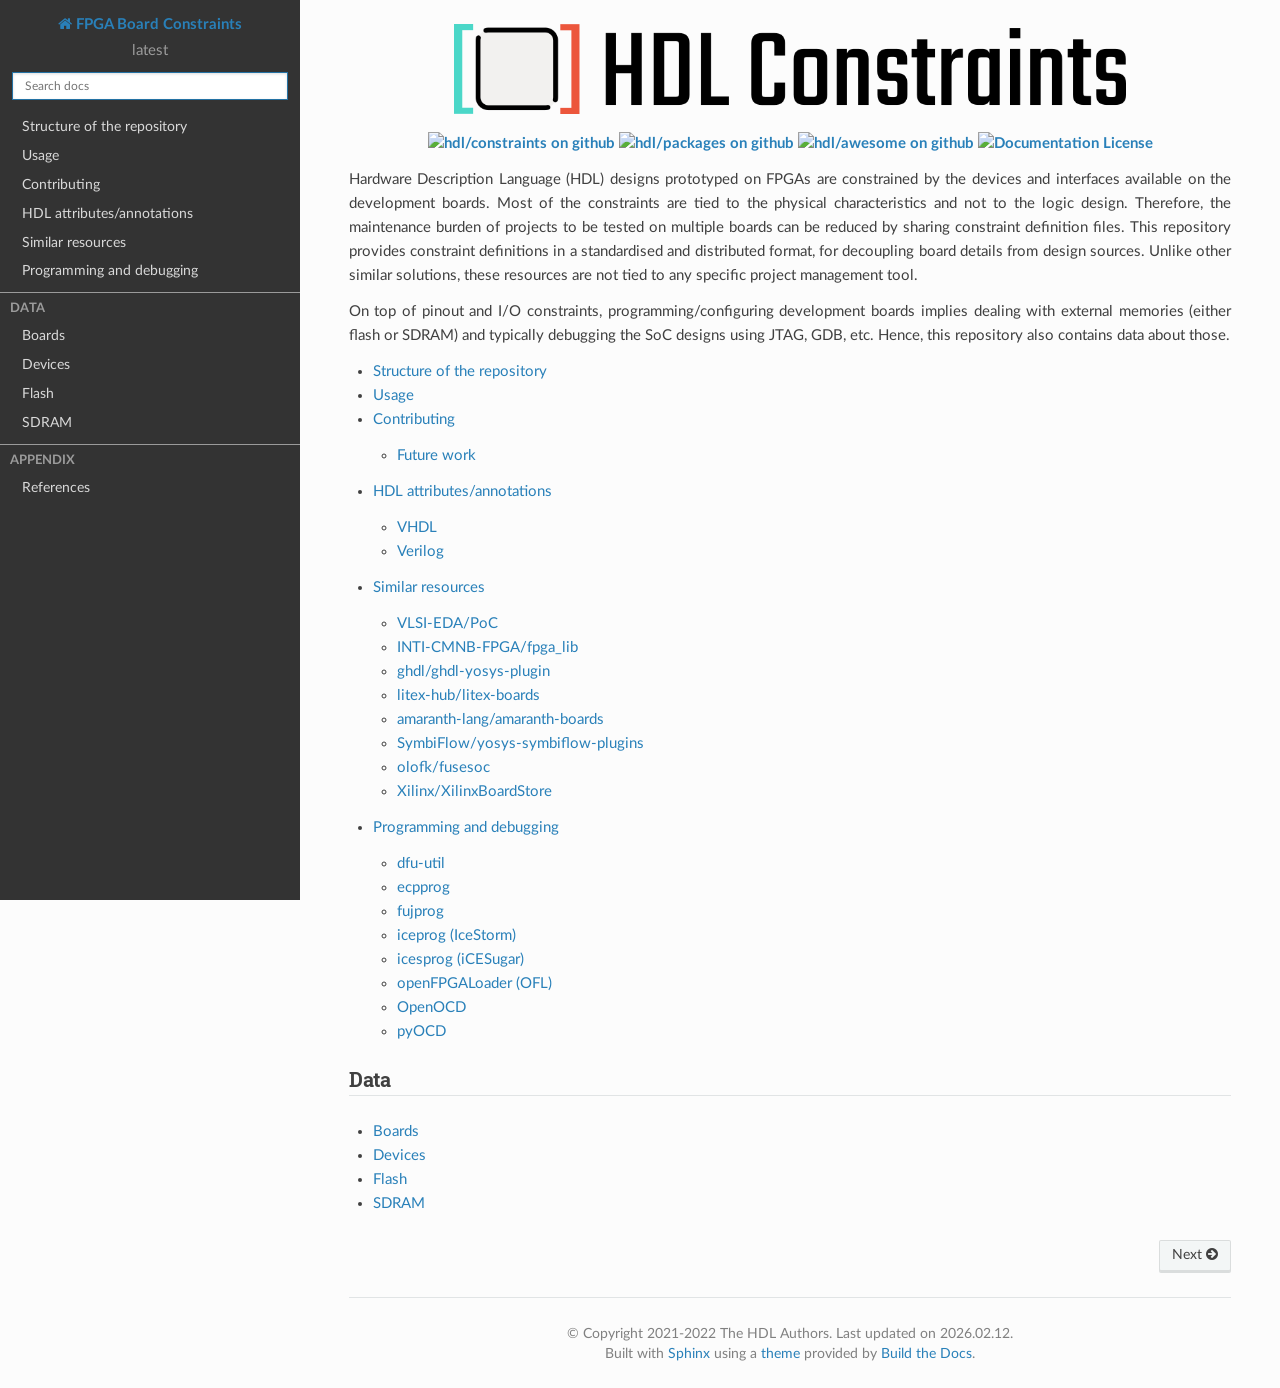
==== commit f1d205ea: "update cd6ebf23edb1209c98b7d88b7167a4707e5372ef" ====
--- a/index.html
+++ b/index.html
@@ -150,7 +150,7 @@
 
   <div role="contentinfo">
     <p>&#169; Copyright 2021-2022 The HDL Authors.
-      <span class="lastupdated">Last updated on 2024.03.28.
+      <span class="lastupdated">Last updated on 2026.02.12.
       </span></p>
   </div>Built with <a href="http://sphinx-doc.org/">Sphinx</a> using a
     <a href="https://github.com/buildthedocs/sphinx.theme">theme</a>
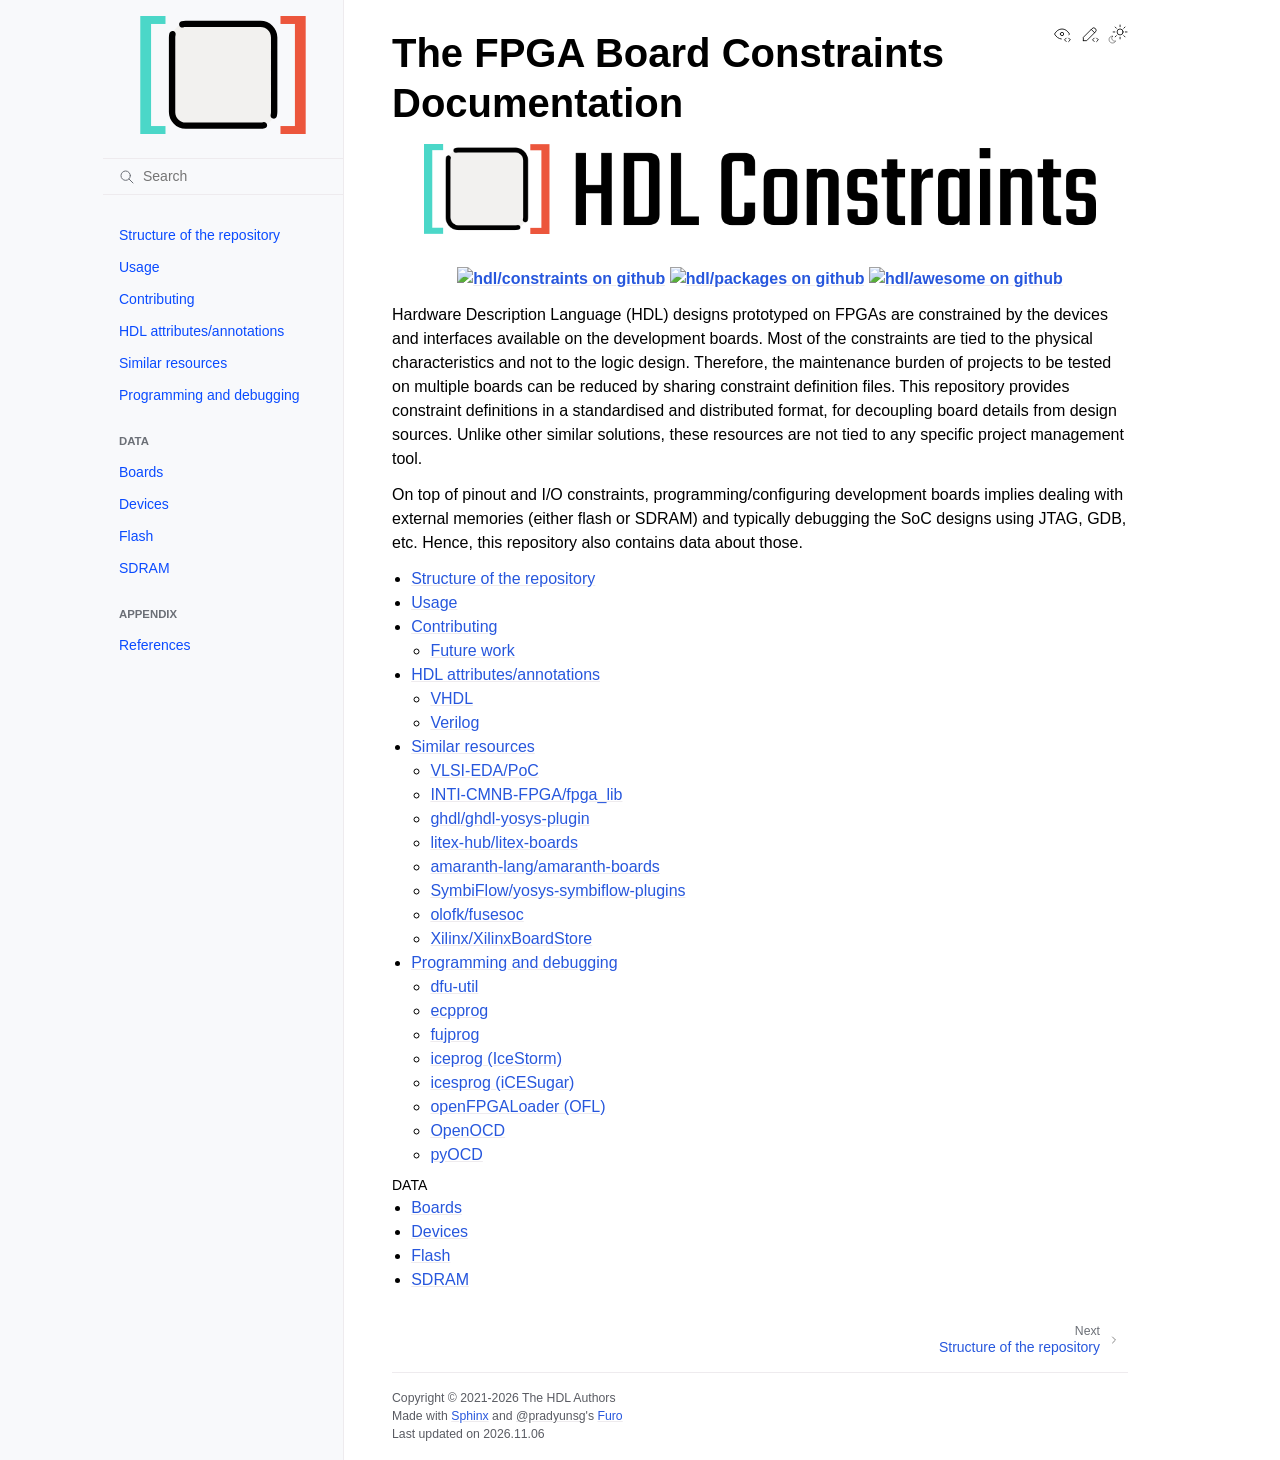
==== commit 755917ab: "update 28057f086d80cf1a5dd17f3888de383e2e54e3ff" ====
--- a/index.html
+++ b/index.html
@@ -1,44 +1,199 @@
-<!DOCTYPE html>
-<html class="writer-html5" lang="en" >
-<head>
-  <meta charset="utf-8" /><meta name="viewport" content="width=device-width, initial-scale=1" />
-
-  <meta name="viewport" content="width=device-width, initial-scale=1.0" />
-  <title>The FPGA Board Constraints Documentation &mdash; FPGA Board Constraints latest documentation</title>
-      <link rel="stylesheet" href="_static/pygments.css" type="text/css" />
-      <link rel="stylesheet" href="_static/css/theme.css" type="text/css" />
-  <!--[if lt IE 9]>
-    <script src="_static/js/html5shiv.min.js"></script>
-  <![endif]-->
-  
-        <script src="_static/documentation_options.js?v=c6e86fd7"></script>
-        <script src="_static/doctools.js?v=888ff710"></script>
-        <script src="_static/sphinx_highlight.js?v=dc90522c"></script>
-    <script src="_static/js/theme.js"></script>
-    <link rel="index" title="Index" href="genindex.html" />
-    <link rel="search" title="Search" href="search.html" />
-    <link rel="next" title="Structure of the repository" href="Structure.html" /> 
-</head>
-
-<body class="wy-body-for-nav"> 
-  <div class="wy-grid-for-nav">
-    <nav data-toggle="wy-nav-shift" class="wy-nav-side">
-      <div class="wy-side-scroll">
-        <div class="wy-side-nav-search" >
-            <a href="#" class="icon icon-home"> FPGA Board Constraints
-          </a>
-              <div class="version">
-                latest
-              </div>
-<div role="search">
-  <form id="rtd-search-form" class="wy-form" action="search.html" method="get">
-    <input type="text" name="q" placeholder="Search docs" />
-    <input type="hidden" name="check_keywords" value="yes" />
-    <input type="hidden" name="area" value="default" />
-  </form>
-</div>
-        </div><div class="wy-menu wy-menu-vertical" data-spy="affix" role="navigation" aria-label="Navigation menu">
-              <ul>
+<!doctype html>
+<html class="no-js" lang="en" data-content_root="./">
+  <head><meta charset="utf-8">
+    <meta name="viewport" content="width=device-width,initial-scale=1">
+    <meta name="color-scheme" content="light dark"><meta name="viewport" content="width=device-width, initial-scale=1" />
+<link rel="index" title="Index" href="genindex.html"><link rel="search" title="Search" href="search.html"><link rel="next" title="Structure of the repository" href="Structure.html">
+        <link rel="prefetch" href="_static/logo.svg" as="image">
+
+    <link rel="shortcut icon" href="_static/icon.png"><!-- Generated with Sphinx 9.0.4 and Furo 2025.12.19 -->
+        <title>FPGA Board Constraints latest documentation</title>
+      <link rel="stylesheet" type="text/css" href="_static/pygments.css?v=3dbc9e18" />
+    <link rel="stylesheet" type="text/css" href="_static/styles/furo.css?v=7bdb33bb" />
+    <link rel="stylesheet" type="text/css" href="_static/styles/furo-extensions.css?v=8dab3a3b" />
+    
+    
+
+
+<style>
+  body {
+    --color-code-background: #232629;
+  --color-code-foreground: #cccccc;
+  
+  }
+  @media not print {
+    body[data-theme="dark"] {
+      --color-code-background: #202020;
+  --color-code-foreground: #d0d0d0;
+  
+    }
+    @media (prefers-color-scheme: dark) {
+      body:not([data-theme="light"]) {
+        --color-code-background: #202020;
+  --color-code-foreground: #d0d0d0;
+  
+      }
+    }
+  }
+</style></head>
+  <body>
+    
+    <script>
+      document.body.dataset.theme = localStorage.getItem("theme") || "auto";
+    </script>
+    
+
+<svg xmlns="http://www.w3.org/2000/svg" style="display: none;">
+  <symbol id="svg-toc" viewBox="0 0 24 24">
+    <title>Contents</title>
+    <svg stroke="currentColor" fill="currentColor" stroke-width="0" viewBox="0 0 1024 1024">
+      <path d="M408 442h480c4.4 0 8-3.6 8-8v-56c0-4.4-3.6-8-8-8H408c-4.4 0-8 3.6-8 8v56c0 4.4 3.6 8 8 8zm-8 204c0 4.4 3.6 8 8 8h480c4.4 0 8-3.6 8-8v-56c0-4.4-3.6-8-8-8H408c-4.4 0-8 3.6-8 8v56zm504-486H120c-4.4 0-8 3.6-8 8v56c0 4.4 3.6 8 8 8h784c4.4 0 8-3.6 8-8v-56c0-4.4-3.6-8-8-8zm0 632H120c-4.4 0-8 3.6-8 8v56c0 4.4 3.6 8 8 8h784c4.4 0 8-3.6 8-8v-56c0-4.4-3.6-8-8-8zM115.4 518.9L271.7 642c5.8 4.6 14.4.5 14.4-6.9V388.9c0-7.4-8.5-11.5-14.4-6.9L115.4 505.1a8.74 8.74 0 0 0 0 13.8z"/>
+    </svg>
+  </symbol>
+  <symbol id="svg-menu" viewBox="0 0 24 24">
+    <title>Menu</title>
+    <svg xmlns="http://www.w3.org/2000/svg" viewBox="0 0 24 24" fill="none" stroke="currentColor"
+      stroke-width="2" stroke-linecap="round" stroke-linejoin="round" class="feather-menu">
+      <line x1="3" y1="12" x2="21" y2="12"></line>
+      <line x1="3" y1="6" x2="21" y2="6"></line>
+      <line x1="3" y1="18" x2="21" y2="18"></line>
+    </svg>
+  </symbol>
+  <symbol id="svg-arrow-right" viewBox="0 0 24 24">
+    <title>Expand</title>
+    <svg xmlns="http://www.w3.org/2000/svg" viewBox="0 0 24 24" fill="none" stroke="currentColor"
+      stroke-width="2" stroke-linecap="round" stroke-linejoin="round" class="feather-chevron-right">
+      <polyline points="9 18 15 12 9 6"></polyline>
+    </svg>
+  </symbol>
+  <symbol id="svg-sun" viewBox="0 0 24 24">
+    <title>Light mode</title>
+    <svg xmlns="http://www.w3.org/2000/svg" viewBox="0 0 24 24" fill="none" stroke="currentColor"
+      stroke-width="1" stroke-linecap="round" stroke-linejoin="round" class="feather-sun">
+      <circle cx="12" cy="12" r="5"></circle>
+      <line x1="12" y1="1" x2="12" y2="3"></line>
+      <line x1="12" y1="21" x2="12" y2="23"></line>
+      <line x1="4.22" y1="4.22" x2="5.64" y2="5.64"></line>
+      <line x1="18.36" y1="18.36" x2="19.78" y2="19.78"></line>
+      <line x1="1" y1="12" x2="3" y2="12"></line>
+      <line x1="21" y1="12" x2="23" y2="12"></line>
+      <line x1="4.22" y1="19.78" x2="5.64" y2="18.36"></line>
+      <line x1="18.36" y1="5.64" x2="19.78" y2="4.22"></line>
+    </svg>
+  </symbol>
+  <symbol id="svg-moon" viewBox="0 0 24 24">
+    <title>Dark mode</title>
+    <svg xmlns="http://www.w3.org/2000/svg" viewBox="0 0 24 24" fill="none" stroke="currentColor"
+      stroke-width="1" stroke-linecap="round" stroke-linejoin="round" class="icon-tabler-moon">
+      <path stroke="none" d="M0 0h24v24H0z" fill="none" />
+      <path d="M12 3c.132 0 .263 0 .393 0a7.5 7.5 0 0 0 7.92 12.446a9 9 0 1 1 -8.313 -12.454z" />
+    </svg>
+  </symbol>
+  <symbol id="svg-sun-with-moon" viewBox="0 0 24 24">
+    <title>Auto light/dark, in light mode</title>
+    <svg xmlns="http://www.w3.org/2000/svg" viewBox="0 0 24 24" fill="none" stroke="currentColor"
+      stroke-width="1" stroke-linecap="round" stroke-linejoin="round"
+      class="icon-custom-derived-from-feather-sun-and-tabler-moon">
+      <path style="opacity: 50%" d="M 5.411 14.504 C 5.471 14.504 5.532 14.504 5.591 14.504 C 3.639 16.319 4.383 19.569 6.931 20.352 C 7.693 20.586 8.512 20.551 9.25 20.252 C 8.023 23.207 4.056 23.725 2.11 21.184 C 0.166 18.642 1.702 14.949 4.874 14.536 C 5.051 14.512 5.231 14.5 5.411 14.5 L 5.411 14.504 Z"/>
+      <line x1="14.5" y1="3.25" x2="14.5" y2="1.25"/>
+      <line x1="14.5" y1="15.85" x2="14.5" y2="17.85"/>
+      <line x1="10.044" y1="5.094" x2="8.63" y2="3.68"/>
+      <line x1="19" y1="14.05" x2="20.414" y2="15.464"/>
+      <line x1="8.2" y1="9.55" x2="6.2" y2="9.55"/>
+      <line x1="20.8" y1="9.55" x2="22.8" y2="9.55"/>
+      <line x1="10.044" y1="14.006" x2="8.63" y2="15.42"/>
+      <line x1="19" y1="5.05" x2="20.414" y2="3.636"/>
+      <circle cx="14.5" cy="9.55" r="3.6"/>
+    </svg>
+  </symbol>
+  <symbol id="svg-moon-with-sun" viewBox="0 0 24 24">
+    <title>Auto light/dark, in dark mode</title>
+    <svg xmlns="http://www.w3.org/2000/svg" viewBox="0 0 24 24" fill="none" stroke="currentColor"
+      stroke-width="1" stroke-linecap="round" stroke-linejoin="round"
+      class="icon-custom-derived-from-feather-sun-and-tabler-moon">
+      <path d="M 8.282 7.007 C 8.385 7.007 8.494 7.007 8.595 7.007 C 5.18 10.184 6.481 15.869 10.942 17.24 C 12.275 17.648 13.706 17.589 15 17.066 C 12.851 22.236 5.91 23.143 2.505 18.696 C -0.897 14.249 1.791 7.786 7.342 7.063 C 7.652 7.021 7.965 7 8.282 7 L 8.282 7.007 Z"/>
+      <line style="opacity: 50%" x1="18" y1="3.705" x2="18" y2="2.5"/>
+      <line style="opacity: 50%" x1="18" y1="11.295" x2="18" y2="12.5"/>
+      <line style="opacity: 50%" x1="15.316" y1="4.816" x2="14.464" y2="3.964"/>
+      <line style="opacity: 50%" x1="20.711" y1="10.212" x2="21.563" y2="11.063"/>
+      <line style="opacity: 50%" x1="14.205" y1="7.5" x2="13.001" y2="7.5"/>
+      <line style="opacity: 50%" x1="21.795" y1="7.5" x2="23" y2="7.5"/>
+      <line style="opacity: 50%" x1="15.316" y1="10.184" x2="14.464" y2="11.036"/>
+      <line style="opacity: 50%" x1="20.711" y1="4.789" x2="21.563" y2="3.937"/>
+      <circle style="opacity: 50%" cx="18" cy="7.5" r="2.169"/>
+    </svg>
+  </symbol>
+  <symbol id="svg-pencil" viewBox="0 0 24 24">
+    <svg xmlns="http://www.w3.org/2000/svg" viewBox="0 0 24 24" fill="none" stroke="currentColor"
+      stroke-width="1" stroke-linecap="round" stroke-linejoin="round" class="icon-tabler-pencil-code">
+      <path d="M4 20h4l10.5 -10.5a2.828 2.828 0 1 0 -4 -4l-10.5 10.5v4" />
+      <path d="M13.5 6.5l4 4" />
+      <path d="M20 21l2 -2l-2 -2" />
+      <path d="M17 17l-2 2l2 2" />
+    </svg>
+  </symbol>
+  <symbol id="svg-eye" viewBox="0 0 24 24">
+    <svg xmlns="http://www.w3.org/2000/svg" viewBox="0 0 24 24" fill="none" stroke="currentColor"
+      stroke-width="1" stroke-linecap="round" stroke-linejoin="round" class="icon-tabler-eye-code">
+      <path stroke="none" d="M0 0h24v24H0z" fill="none" />
+      <path d="M10 12a2 2 0 1 0 4 0a2 2 0 0 0 -4 0" />
+      <path
+        d="M11.11 17.958c-3.209 -.307 -5.91 -2.293 -8.11 -5.958c2.4 -4 5.4 -6 9 -6c3.6 0 6.6 2 9 6c-.21 .352 -.427 .688 -.647 1.008" />
+      <path d="M20 21l2 -2l-2 -2" />
+      <path d="M17 17l-2 2l2 2" />
+    </svg>
+  </symbol>
+</svg>
+
+<input type="checkbox" class="sidebar-toggle" name="__navigation" id="__navigation" aria-label="Toggle site navigation sidebar">
+<input type="checkbox" class="sidebar-toggle" name="__toc" id="__toc" aria-label="Toggle table of contents sidebar">
+<label class="overlay sidebar-overlay" for="__navigation"></label>
+<label class="overlay toc-overlay" for="__toc"></label>
+
+<a class="skip-to-content muted-link" href="#furo-main-content">Skip to content</a>
+
+
+
+<div class="page">
+  <header class="mobile-header">
+    <div class="header-left">
+      <label class="nav-overlay-icon" for="__navigation">
+        <span class="icon"><svg><use href="#svg-menu"></use></svg></span>
+      </label>
+    </div>
+    <div class="header-center">
+      <a href="#"><div class="brand">FPGA Board Constraints latest documentation</div></a>
+    </div>
+    <div class="header-right">
+      <div class="theme-toggle-container theme-toggle-header">
+        <button class="theme-toggle" aria-label="Toggle Light / Dark / Auto color theme">
+          <svg class="theme-icon-when-auto-light"><use href="#svg-sun-with-moon"></use></svg>
+          <svg class="theme-icon-when-auto-dark"><use href="#svg-moon-with-sun"></use></svg>
+          <svg class="theme-icon-when-dark"><use href="#svg-moon"></use></svg>
+          <svg class="theme-icon-when-light"><use href="#svg-sun"></use></svg>
+        </button>
+      </div>
+      <label class="toc-overlay-icon toc-header-icon no-toc" for="__toc">
+        <span class="icon"><svg><use href="#svg-toc"></use></svg></span>
+      </label>
+    </div>
+  </header>
+  <aside class="sidebar-drawer">
+    <div class="sidebar-container">
+      
+      <div class="sidebar-sticky"><a class="sidebar-brand" href="#">
+  <div class="sidebar-logo-container">
+    <img class="sidebar-logo" src="_static/logo.svg" alt="Logo"/>
+  </div>
+  
+  
+</a><form class="sidebar-search-container" method="get" action="search.html" role="search">
+  <input class="sidebar-search" placeholder="Search" name="q" aria-label="Search">
+  <input type="hidden" name="check_keywords" value="yes">
+  <input type="hidden" name="area" value="default">
+</form>
+<div id="searchbox"></div><div class="sidebar-scroll"><div class="sidebar-tree">
+  <ul>
 <li class="toctree-l1"><a class="reference internal" href="Structure.html">Structure of the repository</a></li>
 <li class="toctree-l1"><a class="reference internal" href="Usage.html">Usage</a></li>
 <li class="toctree-l1"><a class="reference internal" href="Contributing.html">Contributing</a></li>
@@ -58,27 +213,52 @@
 <li class="toctree-l1"><a class="reference internal" href="References.html">References</a></li>
 </ul>
 
+</div>
+</div>
+
+      </div>
+      
+    </div>
+  </aside>
+  <div class="main">
+    <div class="content">
+      <div class="article-container">
+        <a href="#" class="back-to-top muted-link">
+          <svg xmlns="http://www.w3.org/2000/svg" viewBox="0 0 24 24">
+            <path d="M13 20h-2V8l-5.5 5.5-1.42-1.42L12 4.16l7.92 7.92-1.42 1.42L13 8v12z"></path>
+          </svg>
+          <span>Back to top</span>
+        </a>
+        <div class="content-icon-container">
+          <div class="view-this-page">
+  <a class="muted-link" href="https://github.com/hdl/constraints/blob/main/doc/index.rst?plain=true" title="View this page">
+    <svg><use href="#svg-eye"></use></svg>
+    <span class="visually-hidden">View this page</span>
+  </a>
+</div><div class="edit-this-page">
+  <a class="muted-link" href="https://github.com/hdl/constraints/edit/main/doc/index.rst" rel="edit" title="Edit this page">
+    <svg><use href="#svg-pencil"></use></svg>
+    <span class="visually-hidden">Edit this page</span>
+  </a>
+</div><div class="theme-toggle-container theme-toggle-content">
+            <button class="theme-toggle" aria-label="Toggle Light / Dark / Auto color theme">
+              <svg class="theme-icon-when-auto-light"><use href="#svg-sun-with-moon"></use></svg>
+              <svg class="theme-icon-when-auto-dark"><use href="#svg-moon-with-sun"></use></svg>
+              <svg class="theme-icon-when-dark"><use href="#svg-moon"></use></svg>
+              <svg class="theme-icon-when-light"><use href="#svg-sun"></use></svg>
+            </button>
+          </div>
+          <label class="toc-overlay-icon toc-content-icon no-toc" for="__toc">
+            <span class="icon"><svg><use href="#svg-toc"></use></svg></span>
+          </label>
         </div>
-      </div>
-    </nav>
-
-    <section data-toggle="wy-nav-shift" class="wy-nav-content-wrap"><nav class="wy-nav-top" aria-label="Mobile navigation menu" >
-          <i data-toggle="wy-nav-top" class="fa fa-bars"></i>
-          <a href="#">FPGA Board Constraints</a>
-      </nav>
-
-      <div class="wy-nav-content">
-        <div class="rst-content">
-        
-          
-          <div role="main" class="document" itemscope="itemscope" itemtype="http://schema.org/Article">
-           <div itemprop="articleBody">
-             
-  <section id="the-fpga-board-constraints-documentation">
+        <article role="main" id="furo-main-content">
+          <section id="the-fpga-board-constraints-documentation">
 <h1>The FPGA Board Constraints Documentation<a class="headerlink" href="#the-fpga-board-constraints-documentation" title="Link to this heading">¶</a></h1>
-<a class="reference external image-reference" href="https://github.com/hdl/constraints"><img alt="_images/banner.png" class="align-center" src="_images/banner.png" style="height: 90px;" /></a>
+<a class="reference external image-reference" href="https://github.com/hdl/constraints"><img alt="_images/banner.png" class="align-center" src="_images/banner.png" style="height: 90px;" />
+</a>
 <br><p class="centered">
-<strong><a class="reference external" href="https://github.com/hdl/constraints"><img alt="hdl/constraints on github" src="https://img.shields.io/badge/hdl-constraints-f2f1ef.svg?longCache=true&amp;style=flat-square&amp;logo=GitHub&amp;logoColor=f2f1ef" style="height: 22px;" /></a> <a class="reference external" href="https://github.com/hdl/packages"><img alt="hdl/packages on github" src="https://img.shields.io/badge/hdl-packages-f2f1ef.svg?longCache=true&amp;style=flat-square&amp;logo=GitHub&amp;logoColor=f2f1ef" style="height: 22px;" /></a> <a class="reference external" href="https://github.com/hdl/awesome"><img alt="hdl/awesome on github" src="https://img.shields.io/badge/hdl-awesome-f2f1ef.svg?longCache=true&amp;style=flat-square&amp;logo=GitHub&amp;logoColor=f2f1ef" style="height: 22px;" /></a> <a class="reference external" href="https://gitter.im/hdl/community"><img alt="Documentation License" src="https://img.shields.io/badge/chat-on%20gitter-4db797.svg?longCache=true&amp;style=flat-square&amp;logo=gitter&amp;logoColor=e8ecef" style="height: 22px;" /></a></strong></p><p>Hardware Description Language (HDL) designs prototyped on FPGAs are constrained by the devices and interfaces available
+<strong><a class="reference external" href="https://github.com/hdl/constraints"><img alt="hdl/constraints on github" height="22" src="https://img.shields.io/badge/hdl-constraints-f2f1ef.svg?longCache=true&amp;style=flat-square&amp;logo=GitHub&amp;logoColor=f2f1ef" /></a> <a class="reference external" href="https://github.com/hdl/packages"><img alt="hdl/packages on github" height="22" src="https://img.shields.io/badge/hdl-packages-f2f1ef.svg?longCache=true&amp;style=flat-square&amp;logo=GitHub&amp;logoColor=f2f1ef" /></a> <a class="reference external" href="https://github.com/hdl/awesome"><img alt="hdl/awesome on github" height="22" src="https://img.shields.io/badge/hdl-awesome-f2f1ef.svg?longCache=true&amp;style=flat-square&amp;logo=GitHub&amp;logoColor=f2f1ef" /></a></strong></p><p>Hardware Description Language (HDL) designs prototyped on FPGAs are constrained by the devices and interfaces available
 on the development boards.
 Most of the constraints are tied to the physical characteristics and not to the logic design.
 Therefore, the maintenance burden of projects to be tested on multiple boards can be reduced by sharing constraint
@@ -139,34 +319,49 @@
 </div>
 </section>
 
-
-           </div>
+        </article>
+      </div>
+      <footer>
+        
+        <div class="related-pages">
+          <a class="next-page" href="Structure.html">
+              <div class="page-info">
+                <div class="context">
+                  <span>Next</span>
+                </div>
+                <div class="title">Structure of the repository</div>
+              </div>
+              <svg class="furo-related-icon"><use href="#svg-arrow-right"></use></svg>
+            </a>
+          
+        </div>
+        <div class="bottom-of-page">
+          <div class="left-details">
+            <div class="copyright">
+                Copyright &#169; 2021-2026 The HDL Authors
+            </div>
+            Made with <a href="https://www.sphinx-doc.org/">Sphinx</a> and <a class="muted-link" href="https://pradyunsg.me">@pradyunsg</a>'s
+            
+            <a href="https://github.com/pradyunsg/furo">Furo</a>
+            <div class="last-updated">
+              Last updated on 2026.11.06</div>
           </div>
-          <footer><div class="rst-footer-buttons" role="navigation" aria-label="Footer">
-        <a href="Structure.html" class="btn btn-neutral float-right" title="Structure of the repository" accesskey="n" rel="next">Next <span class="fa fa-arrow-circle-right" aria-hidden="true"></span></a>
-    </div>
-
-  <hr/>
-
-  <div role="contentinfo">
-    <p>&#169; Copyright 2021-2022 The HDL Authors.
-      <span class="lastupdated">Last updated on 2026.02.12.
-      </span></p>
-  </div>Built with <a href="http://sphinx-doc.org/">Sphinx</a> using a
-    <a href="https://github.com/buildthedocs/sphinx.theme">theme</a>
-    provided by <a href="https://buildthedocs.github.io">Build the Docs</a>.
-   
-
-</footer>
+          <div class="right-details">
+            
+          </div>
         </div>
-      </div>
-    </section>
+        
+      </footer>
+    </div>
+    <aside class="toc-drawer no-toc">
+      
+      
+      
+    </aside>
   </div>
-  <script>
-      jQuery(function () {
-          SphinxRtdTheme.Navigation.enable(true);
-      });
-  </script> 
-
-</body>
+</div><script src="_static/documentation_options.js?v=c6e86fd7"></script>
+    <script src="_static/doctools.js?v=fd6eb6e6"></script>
+    <script src="_static/sphinx_highlight.js?v=6ffebe34"></script>
+    <script src="_static/scripts/furo.js?v=46bd48cc"></script>
+    </body>
 </html>
--- a/_static/pygments.css
+++ b/_static/pygments.css
@@ -1,85 +1,259 @@
-pre { line-height: 125%; }
-td.linenos .normal { color: inherit; background-color: transparent; padding-left: 5px; padding-right: 5px; }
-span.linenos { color: inherit; background-color: transparent; padding-left: 5px; padding-right: 5px; }
-td.linenos .special { color: #000000; background-color: #ffffc0; padding-left: 5px; padding-right: 5px; }
-span.linenos.special { color: #000000; background-color: #ffffc0; padding-left: 5px; padding-right: 5px; }
+.highlight pre { line-height: 125%; }
+.highlight td.linenos .normal { color: inherit; background-color: transparent; padding-left: 5px; padding-right: 5px; }
+.highlight span.linenos { color: inherit; background-color: transparent; padding-left: 5px; padding-right: 5px; }
+.highlight td.linenos .special { color: #000000; background-color: #ffffc0; padding-left: 5px; padding-right: 5px; }
+.highlight span.linenos.special { color: #000000; background-color: #ffffc0; padding-left: 5px; padding-right: 5px; }
 .highlight .hll { background-color: #49483e }
-.highlight { background: #232629; color: #cccccc }
-.highlight .c { color: #777777; font-style: italic } /* Comment */
-.highlight .err { color: #a61717; background-color: #e3d2d2 } /* Error */
-.highlight .esc { color: #cccccc } /* Escape */
-.highlight .g { color: #cccccc } /* Generic */
-.highlight .k { color: #7686bb; font-weight: bold } /* Keyword */
-.highlight .l { color: #cccccc } /* Literal */
-.highlight .n { color: #cccccc } /* Name */
-.highlight .o { color: #cccccc } /* Operator */
-.highlight .x { color: #cccccc } /* Other */
-.highlight .p { color: #cccccc } /* Punctuation */
-.highlight .ch { color: #777777; font-style: italic } /* Comment.Hashbang */
-.highlight .cm { color: #777777; font-style: italic } /* Comment.Multiline */
-.highlight .cp { color: #777777; font-style: italic } /* Comment.Preproc */
-.highlight .cpf { color: #777777; font-style: italic } /* Comment.PreprocFile */
-.highlight .c1 { color: #777777; font-style: italic } /* Comment.Single */
-.highlight .cs { color: #777777; font-style: italic } /* Comment.Special */
-.highlight .gd { color: #cccccc } /* Generic.Deleted */
-.highlight .ge { color: #cccccc } /* Generic.Emph */
-.highlight .ges { color: #cccccc } /* Generic.EmphStrong */
-.highlight .gr { color: #cccccc } /* Generic.Error */
-.highlight .gh { color: #cccccc } /* Generic.Heading */
-.highlight .gi { color: #cccccc } /* Generic.Inserted */
-.highlight .go { color: #cccccc } /* Generic.Output */
-.highlight .gp { color: #ffffff } /* Generic.Prompt */
-.highlight .gs { color: #cccccc } /* Generic.Strong */
-.highlight .gu { color: #cccccc } /* Generic.Subheading */
-.highlight .gt { color: #cccccc } /* Generic.Traceback */
-.highlight .kc { color: #7686bb; font-weight: bold } /* Keyword.Constant */
-.highlight .kd { color: #7686bb; font-weight: bold } /* Keyword.Declaration */
-.highlight .kn { color: #7686bb; font-weight: bold } /* Keyword.Namespace */
-.highlight .kp { color: #7686bb; font-weight: bold } /* Keyword.Pseudo */
-.highlight .kr { color: #7686bb; font-weight: bold } /* Keyword.Reserved */
-.highlight .kt { color: #7686bb; font-weight: bold } /* Keyword.Type */
-.highlight .ld { color: #cccccc } /* Literal.Date */
+.highlight { background: #232629; color: #CCC }
+.highlight .c { color: #777; font-style: italic } /* Comment */
+.highlight .err { color: #A61717; background-color: #E3D2D2 } /* Error */
+.highlight .esc { color: #CCC } /* Escape */
+.highlight .g { color: #CCC } /* Generic */
+.highlight .k { color: #7686BB; font-weight: bold } /* Keyword */
+.highlight .l { color: #CCC } /* Literal */
+.highlight .n { color: #CCC } /* Name */
+.highlight .o { color: #CCC } /* Operator */
+.highlight .x { color: #CCC } /* Other */
+.highlight .p { color: #CCC } /* Punctuation */
+.highlight .ch { color: #777; font-style: italic } /* Comment.Hashbang */
+.highlight .cm { color: #777; font-style: italic } /* Comment.Multiline */
+.highlight .cp { color: #777; font-style: italic } /* Comment.Preproc */
+.highlight .cpf { color: #777; font-style: italic } /* Comment.PreprocFile */
+.highlight .c1 { color: #777; font-style: italic } /* Comment.Single */
+.highlight .cs { color: #777; font-style: italic } /* Comment.Special */
+.highlight .gd { color: #CCC } /* Generic.Deleted */
+.highlight .ge { color: #CCC } /* Generic.Emph */
+.highlight .ges { color: #CCC } /* Generic.EmphStrong */
+.highlight .gr { color: #CCC } /* Generic.Error */
+.highlight .gh { color: #CCC } /* Generic.Heading */
+.highlight .gi { color: #CCC } /* Generic.Inserted */
+.highlight .go { color: #CCC } /* Generic.Output */
+.highlight .gp { color: #FFF } /* Generic.Prompt */
+.highlight .gs { color: #CCC } /* Generic.Strong */
+.highlight .gu { color: #CCC } /* Generic.Subheading */
+.highlight .gt { color: #CCC } /* Generic.Traceback */
+.highlight .kc { color: #7686BB; font-weight: bold } /* Keyword.Constant */
+.highlight .kd { color: #7686BB; font-weight: bold } /* Keyword.Declaration */
+.highlight .kn { color: #7686BB; font-weight: bold } /* Keyword.Namespace */
+.highlight .kp { color: #7686BB; font-weight: bold } /* Keyword.Pseudo */
+.highlight .kr { color: #7686BB; font-weight: bold } /* Keyword.Reserved */
+.highlight .kt { color: #7686BB; font-weight: bold } /* Keyword.Type */
+.highlight .ld { color: #CCC } /* Literal.Date */
 .highlight .m { color: #4FB8CC } /* Literal.Number */
-.highlight .s { color: #51cc99 } /* Literal.String */
-.highlight .na { color: #cccccc } /* Name.Attribute */
-.highlight .nb { color: #cccccc } /* Name.Builtin */
-.highlight .nc { color: #cccccc } /* Name.Class */
-.highlight .no { color: #cccccc } /* Name.Constant */
-.highlight .nd { color: #cccccc } /* Name.Decorator */
-.highlight .ni { color: #cccccc } /* Name.Entity */
-.highlight .ne { color: #cccccc } /* Name.Exception */
-.highlight .nf { color: #6a6aff } /* Name.Function */
-.highlight .nl { color: #cccccc } /* Name.Label */
-.highlight .nn { color: #cccccc } /* Name.Namespace */
-.highlight .nx { color: #e2828e } /* Name.Other */
-.highlight .py { color: #cccccc } /* Name.Property */
-.highlight .nt { color: #cccccc } /* Name.Tag */
+.highlight .s { color: #51CC99 } /* Literal.String */
+.highlight .na { color: #CCC } /* Name.Attribute */
+.highlight .nb { color: #CCC } /* Name.Builtin */
+.highlight .nc { color: #CCC } /* Name.Class */
+.highlight .no { color: #CCC } /* Name.Constant */
+.highlight .nd { color: #CCC } /* Name.Decorator */
+.highlight .ni { color: #CCC } /* Name.Entity */
+.highlight .ne { color: #CCC } /* Name.Exception */
+.highlight .nf { color: #6A6AFF } /* Name.Function */
+.highlight .nl { color: #CCC } /* Name.Label */
+.highlight .nn { color: #CCC } /* Name.Namespace */
+.highlight .nx { color: #E2828E } /* Name.Other */
+.highlight .py { color: #CCC } /* Name.Property */
+.highlight .nt { color: #CCC } /* Name.Tag */
 .highlight .nv { color: #7AB4DB; font-weight: bold } /* Name.Variable */
-.highlight .ow { color: #cccccc } /* Operator.Word */
-.highlight .pm { color: #cccccc } /* Punctuation.Marker */
-.highlight .w { color: #bbbbbb } /* Text.Whitespace */
+.highlight .ow { color: #CCC } /* Operator.Word */
+.highlight .pm { color: #CCC } /* Punctuation.Marker */
+.highlight .w { color: #BBB } /* Text.Whitespace */
 .highlight .mb { color: #4FB8CC } /* Literal.Number.Bin */
 .highlight .mf { color: #4FB8CC } /* Literal.Number.Float */
 .highlight .mh { color: #4FB8CC } /* Literal.Number.Hex */
 .highlight .mi { color: #4FB8CC } /* Literal.Number.Integer */
 .highlight .mo { color: #4FB8CC } /* Literal.Number.Oct */
-.highlight .sa { color: #51cc99 } /* Literal.String.Affix */
-.highlight .sb { color: #51cc99 } /* Literal.String.Backtick */
-.highlight .sc { color: #51cc99 } /* Literal.String.Char */
-.highlight .dl { color: #51cc99 } /* Literal.String.Delimiter */
-.highlight .sd { color: #51cc99 } /* Literal.String.Doc */
-.highlight .s2 { color: #51cc99 } /* Literal.String.Double */
-.highlight .se { color: #51cc99 } /* Literal.String.Escape */
-.highlight .sh { color: #51cc99 } /* Literal.String.Heredoc */
-.highlight .si { color: #51cc99 } /* Literal.String.Interpol */
-.highlight .sx { color: #51cc99 } /* Literal.String.Other */
-.highlight .sr { color: #51cc99 } /* Literal.String.Regex */
-.highlight .s1 { color: #51cc99 } /* Literal.String.Single */
-.highlight .ss { color: #51cc99 } /* Literal.String.Symbol */
-.highlight .bp { color: #cccccc } /* Name.Builtin.Pseudo */
-.highlight .fm { color: #6a6aff } /* Name.Function.Magic */
+.highlight .sa { color: #51CC99 } /* Literal.String.Affix */
+.highlight .sb { color: #51CC99 } /* Literal.String.Backtick */
+.highlight .sc { color: #51CC99 } /* Literal.String.Char */
+.highlight .dl { color: #51CC99 } /* Literal.String.Delimiter */
+.highlight .sd { color: #51CC99 } /* Literal.String.Doc */
+.highlight .s2 { color: #51CC99 } /* Literal.String.Double */
+.highlight .se { color: #51CC99 } /* Literal.String.Escape */
+.highlight .sh { color: #51CC99 } /* Literal.String.Heredoc */
+.highlight .si { color: #51CC99 } /* Literal.String.Interpol */
+.highlight .sx { color: #51CC99 } /* Literal.String.Other */
+.highlight .sr { color: #51CC99 } /* Literal.String.Regex */
+.highlight .s1 { color: #51CC99 } /* Literal.String.Single */
+.highlight .ss { color: #51CC99 } /* Literal.String.Symbol */
+.highlight .bp { color: #CCC } /* Name.Builtin.Pseudo */
+.highlight .fm { color: #6A6AFF } /* Name.Function.Magic */
 .highlight .vc { color: #7AB4DB; font-weight: bold } /* Name.Variable.Class */
 .highlight .vg { color: #BE646C; font-weight: bold } /* Name.Variable.Global */
 .highlight .vi { color: #7AB4DB; font-weight: bold } /* Name.Variable.Instance */
 .highlight .vm { color: #7AB4DB; font-weight: bold } /* Name.Variable.Magic */
-.highlight .il { color: #4FB8CC } /* Literal.Number.Integer.Long */+.highlight .il { color: #4FB8CC } /* Literal.Number.Integer.Long */
+@media not print {
+body[data-theme="dark"] .highlight pre { line-height: 125%; }
+body[data-theme="dark"] .highlight td.linenos .normal { color: #aaaaaa; background-color: transparent; padding-left: 5px; padding-right: 5px; }
+body[data-theme="dark"] .highlight span.linenos { color: #aaaaaa; background-color: transparent; padding-left: 5px; padding-right: 5px; }
+body[data-theme="dark"] .highlight td.linenos .special { color: #000000; background-color: #ffffc0; padding-left: 5px; padding-right: 5px; }
+body[data-theme="dark"] .highlight span.linenos.special { color: #000000; background-color: #ffffc0; padding-left: 5px; padding-right: 5px; }
+body[data-theme="dark"] .highlight .hll { background-color: #404040 }
+body[data-theme="dark"] .highlight { background: #202020; color: #D0D0D0 }
+body[data-theme="dark"] .highlight .c { color: #ABABAB; font-style: italic } /* Comment */
+body[data-theme="dark"] .highlight .err { color: #A61717; background-color: #E3D2D2 } /* Error */
+body[data-theme="dark"] .highlight .esc { color: #D0D0D0 } /* Escape */
+body[data-theme="dark"] .highlight .g { color: #D0D0D0 } /* Generic */
+body[data-theme="dark"] .highlight .k { color: #6EBF26; font-weight: bold } /* Keyword */
+body[data-theme="dark"] .highlight .l { color: #D0D0D0 } /* Literal */
+body[data-theme="dark"] .highlight .n { color: #D0D0D0 } /* Name */
+body[data-theme="dark"] .highlight .o { color: #D0D0D0 } /* Operator */
+body[data-theme="dark"] .highlight .x { color: #D0D0D0 } /* Other */
+body[data-theme="dark"] .highlight .p { color: #D0D0D0 } /* Punctuation */
+body[data-theme="dark"] .highlight .ch { color: #ABABAB; font-style: italic } /* Comment.Hashbang */
+body[data-theme="dark"] .highlight .cm { color: #ABABAB; font-style: italic } /* Comment.Multiline */
+body[data-theme="dark"] .highlight .cp { color: #FF3A3A; font-weight: bold } /* Comment.Preproc */
+body[data-theme="dark"] .highlight .cpf { color: #ABABAB; font-style: italic } /* Comment.PreprocFile */
+body[data-theme="dark"] .highlight .c1 { color: #ABABAB; font-style: italic } /* Comment.Single */
+body[data-theme="dark"] .highlight .cs { color: #E50808; font-weight: bold; background-color: #520000 } /* Comment.Special */
+body[data-theme="dark"] .highlight .gd { color: #FF3A3A } /* Generic.Deleted */
+body[data-theme="dark"] .highlight .ge { color: #D0D0D0; font-style: italic } /* Generic.Emph */
+body[data-theme="dark"] .highlight .ges { color: #D0D0D0; font-weight: bold; font-style: italic } /* Generic.EmphStrong */
+body[data-theme="dark"] .highlight .gr { color: #FF3A3A } /* Generic.Error */
+body[data-theme="dark"] .highlight .gh { color: #FFF; font-weight: bold } /* Generic.Heading */
+body[data-theme="dark"] .highlight .gi { color: #589819 } /* Generic.Inserted */
+body[data-theme="dark"] .highlight .go { color: #CCC } /* Generic.Output */
+body[data-theme="dark"] .highlight .gp { color: #AAA } /* Generic.Prompt */
+body[data-theme="dark"] .highlight .gs { color: #D0D0D0; font-weight: bold } /* Generic.Strong */
+body[data-theme="dark"] .highlight .gu { color: #FFF; text-decoration: underline } /* Generic.Subheading */
+body[data-theme="dark"] .highlight .gt { color: #FF3A3A } /* Generic.Traceback */
+body[data-theme="dark"] .highlight .kc { color: #6EBF26; font-weight: bold } /* Keyword.Constant */
+body[data-theme="dark"] .highlight .kd { color: #6EBF26; font-weight: bold } /* Keyword.Declaration */
+body[data-theme="dark"] .highlight .kn { color: #6EBF26; font-weight: bold } /* Keyword.Namespace */
+body[data-theme="dark"] .highlight .kp { color: #6EBF26 } /* Keyword.Pseudo */
+body[data-theme="dark"] .highlight .kr { color: #6EBF26; font-weight: bold } /* Keyword.Reserved */
+body[data-theme="dark"] .highlight .kt { color: #6EBF26; font-weight: bold } /* Keyword.Type */
+body[data-theme="dark"] .highlight .ld { color: #D0D0D0 } /* Literal.Date */
+body[data-theme="dark"] .highlight .m { color: #51B2FD } /* Literal.Number */
+body[data-theme="dark"] .highlight .s { color: #ED9D13 } /* Literal.String */
+body[data-theme="dark"] .highlight .na { color: #BBB } /* Name.Attribute */
+body[data-theme="dark"] .highlight .nb { color: #2FBCCD } /* Name.Builtin */
+body[data-theme="dark"] .highlight .nc { color: #71ADFF; text-decoration: underline } /* Name.Class */
+body[data-theme="dark"] .highlight .no { color: #40FFFF } /* Name.Constant */
+body[data-theme="dark"] .highlight .nd { color: #FFA500 } /* Name.Decorator */
+body[data-theme="dark"] .highlight .ni { color: #D0D0D0 } /* Name.Entity */
+body[data-theme="dark"] .highlight .ne { color: #BBB } /* Name.Exception */
+body[data-theme="dark"] .highlight .nf { color: #71ADFF } /* Name.Function */
+body[data-theme="dark"] .highlight .nl { color: #D0D0D0 } /* Name.Label */
+body[data-theme="dark"] .highlight .nn { color: #71ADFF; text-decoration: underline } /* Name.Namespace */
+body[data-theme="dark"] .highlight .nx { color: #D0D0D0 } /* Name.Other */
+body[data-theme="dark"] .highlight .py { color: #D0D0D0 } /* Name.Property */
+body[data-theme="dark"] .highlight .nt { color: #6EBF26; font-weight: bold } /* Name.Tag */
+body[data-theme="dark"] .highlight .nv { color: #40FFFF } /* Name.Variable */
+body[data-theme="dark"] .highlight .ow { color: #6EBF26; font-weight: bold } /* Operator.Word */
+body[data-theme="dark"] .highlight .pm { color: #D0D0D0 } /* Punctuation.Marker */
+body[data-theme="dark"] .highlight .w { color: #666 } /* Text.Whitespace */
+body[data-theme="dark"] .highlight .mb { color: #51B2FD } /* Literal.Number.Bin */
+body[data-theme="dark"] .highlight .mf { color: #51B2FD } /* Literal.Number.Float */
+body[data-theme="dark"] .highlight .mh { color: #51B2FD } /* Literal.Number.Hex */
+body[data-theme="dark"] .highlight .mi { color: #51B2FD } /* Literal.Number.Integer */
+body[data-theme="dark"] .highlight .mo { color: #51B2FD } /* Literal.Number.Oct */
+body[data-theme="dark"] .highlight .sa { color: #ED9D13 } /* Literal.String.Affix */
+body[data-theme="dark"] .highlight .sb { color: #ED9D13 } /* Literal.String.Backtick */
+body[data-theme="dark"] .highlight .sc { color: #ED9D13 } /* Literal.String.Char */
+body[data-theme="dark"] .highlight .dl { color: #ED9D13 } /* Literal.String.Delimiter */
+body[data-theme="dark"] .highlight .sd { color: #ED9D13 } /* Literal.String.Doc */
+body[data-theme="dark"] .highlight .s2 { color: #ED9D13 } /* Literal.String.Double */
+body[data-theme="dark"] .highlight .se { color: #ED9D13 } /* Literal.String.Escape */
+body[data-theme="dark"] .highlight .sh { color: #ED9D13 } /* Literal.String.Heredoc */
+body[data-theme="dark"] .highlight .si { color: #ED9D13 } /* Literal.String.Interpol */
+body[data-theme="dark"] .highlight .sx { color: #FFA500 } /* Literal.String.Other */
+body[data-theme="dark"] .highlight .sr { color: #ED9D13 } /* Literal.String.Regex */
+body[data-theme="dark"] .highlight .s1 { color: #ED9D13 } /* Literal.String.Single */
+body[data-theme="dark"] .highlight .ss { color: #ED9D13 } /* Literal.String.Symbol */
+body[data-theme="dark"] .highlight .bp { color: #2FBCCD } /* Name.Builtin.Pseudo */
+body[data-theme="dark"] .highlight .fm { color: #71ADFF } /* Name.Function.Magic */
+body[data-theme="dark"] .highlight .vc { color: #40FFFF } /* Name.Variable.Class */
+body[data-theme="dark"] .highlight .vg { color: #40FFFF } /* Name.Variable.Global */
+body[data-theme="dark"] .highlight .vi { color: #40FFFF } /* Name.Variable.Instance */
+body[data-theme="dark"] .highlight .vm { color: #40FFFF } /* Name.Variable.Magic */
+body[data-theme="dark"] .highlight .il { color: #51B2FD } /* Literal.Number.Integer.Long */
+@media (prefers-color-scheme: dark) {
+body:not([data-theme="light"]) .highlight pre { line-height: 125%; }
+body:not([data-theme="light"]) .highlight td.linenos .normal { color: #aaaaaa; background-color: transparent; padding-left: 5px; padding-right: 5px; }
+body:not([data-theme="light"]) .highlight span.linenos { color: #aaaaaa; background-color: transparent; padding-left: 5px; padding-right: 5px; }
+body:not([data-theme="light"]) .highlight td.linenos .special { color: #000000; background-color: #ffffc0; padding-left: 5px; padding-right: 5px; }
+body:not([data-theme="light"]) .highlight span.linenos.special { color: #000000; background-color: #ffffc0; padding-left: 5px; padding-right: 5px; }
+body:not([data-theme="light"]) .highlight .hll { background-color: #404040 }
+body:not([data-theme="light"]) .highlight { background: #202020; color: #D0D0D0 }
+body:not([data-theme="light"]) .highlight .c { color: #ABABAB; font-style: italic } /* Comment */
+body:not([data-theme="light"]) .highlight .err { color: #A61717; background-color: #E3D2D2 } /* Error */
+body:not([data-theme="light"]) .highlight .esc { color: #D0D0D0 } /* Escape */
+body:not([data-theme="light"]) .highlight .g { color: #D0D0D0 } /* Generic */
+body:not([data-theme="light"]) .highlight .k { color: #6EBF26; font-weight: bold } /* Keyword */
+body:not([data-theme="light"]) .highlight .l { color: #D0D0D0 } /* Literal */
+body:not([data-theme="light"]) .highlight .n { color: #D0D0D0 } /* Name */
+body:not([data-theme="light"]) .highlight .o { color: #D0D0D0 } /* Operator */
+body:not([data-theme="light"]) .highlight .x { color: #D0D0D0 } /* Other */
+body:not([data-theme="light"]) .highlight .p { color: #D0D0D0 } /* Punctuation */
+body:not([data-theme="light"]) .highlight .ch { color: #ABABAB; font-style: italic } /* Comment.Hashbang */
+body:not([data-theme="light"]) .highlight .cm { color: #ABABAB; font-style: italic } /* Comment.Multiline */
+body:not([data-theme="light"]) .highlight .cp { color: #FF3A3A; font-weight: bold } /* Comment.Preproc */
+body:not([data-theme="light"]) .highlight .cpf { color: #ABABAB; font-style: italic } /* Comment.PreprocFile */
+body:not([data-theme="light"]) .highlight .c1 { color: #ABABAB; font-style: italic } /* Comment.Single */
+body:not([data-theme="light"]) .highlight .cs { color: #E50808; font-weight: bold; background-color: #520000 } /* Comment.Special */
+body:not([data-theme="light"]) .highlight .gd { color: #FF3A3A } /* Generic.Deleted */
+body:not([data-theme="light"]) .highlight .ge { color: #D0D0D0; font-style: italic } /* Generic.Emph */
+body:not([data-theme="light"]) .highlight .ges { color: #D0D0D0; font-weight: bold; font-style: italic } /* Generic.EmphStrong */
+body:not([data-theme="light"]) .highlight .gr { color: #FF3A3A } /* Generic.Error */
+body:not([data-theme="light"]) .highlight .gh { color: #FFF; font-weight: bold } /* Generic.Heading */
+body:not([data-theme="light"]) .highlight .gi { color: #589819 } /* Generic.Inserted */
+body:not([data-theme="light"]) .highlight .go { color: #CCC } /* Generic.Output */
+body:not([data-theme="light"]) .highlight .gp { color: #AAA } /* Generic.Prompt */
+body:not([data-theme="light"]) .highlight .gs { color: #D0D0D0; font-weight: bold } /* Generic.Strong */
+body:not([data-theme="light"]) .highlight .gu { color: #FFF; text-decoration: underline } /* Generic.Subheading */
+body:not([data-theme="light"]) .highlight .gt { color: #FF3A3A } /* Generic.Traceback */
+body:not([data-theme="light"]) .highlight .kc { color: #6EBF26; font-weight: bold } /* Keyword.Constant */
+body:not([data-theme="light"]) .highlight .kd { color: #6EBF26; font-weight: bold } /* Keyword.Declaration */
+body:not([data-theme="light"]) .highlight .kn { color: #6EBF26; font-weight: bold } /* Keyword.Namespace */
+body:not([data-theme="light"]) .highlight .kp { color: #6EBF26 } /* Keyword.Pseudo */
+body:not([data-theme="light"]) .highlight .kr { color: #6EBF26; font-weight: bold } /* Keyword.Reserved */
+body:not([data-theme="light"]) .highlight .kt { color: #6EBF26; font-weight: bold } /* Keyword.Type */
+body:not([data-theme="light"]) .highlight .ld { color: #D0D0D0 } /* Literal.Date */
+body:not([data-theme="light"]) .highlight .m { color: #51B2FD } /* Literal.Number */
+body:not([data-theme="light"]) .highlight .s { color: #ED9D13 } /* Literal.String */
+body:not([data-theme="light"]) .highlight .na { color: #BBB } /* Name.Attribute */
+body:not([data-theme="light"]) .highlight .nb { color: #2FBCCD } /* Name.Builtin */
+body:not([data-theme="light"]) .highlight .nc { color: #71ADFF; text-decoration: underline } /* Name.Class */
+body:not([data-theme="light"]) .highlight .no { color: #40FFFF } /* Name.Constant */
+body:not([data-theme="light"]) .highlight .nd { color: #FFA500 } /* Name.Decorator */
+body:not([data-theme="light"]) .highlight .ni { color: #D0D0D0 } /* Name.Entity */
+body:not([data-theme="light"]) .highlight .ne { color: #BBB } /* Name.Exception */
+body:not([data-theme="light"]) .highlight .nf { color: #71ADFF } /* Name.Function */
+body:not([data-theme="light"]) .highlight .nl { color: #D0D0D0 } /* Name.Label */
+body:not([data-theme="light"]) .highlight .nn { color: #71ADFF; text-decoration: underline } /* Name.Namespace */
+body:not([data-theme="light"]) .highlight .nx { color: #D0D0D0 } /* Name.Other */
+body:not([data-theme="light"]) .highlight .py { color: #D0D0D0 } /* Name.Property */
+body:not([data-theme="light"]) .highlight .nt { color: #6EBF26; font-weight: bold } /* Name.Tag */
+body:not([data-theme="light"]) .highlight .nv { color: #40FFFF } /* Name.Variable */
+body:not([data-theme="light"]) .highlight .ow { color: #6EBF26; font-weight: bold } /* Operator.Word */
+body:not([data-theme="light"]) .highlight .pm { color: #D0D0D0 } /* Punctuation.Marker */
+body:not([data-theme="light"]) .highlight .w { color: #666 } /* Text.Whitespace */
+body:not([data-theme="light"]) .highlight .mb { color: #51B2FD } /* Literal.Number.Bin */
+body:not([data-theme="light"]) .highlight .mf { color: #51B2FD } /* Literal.Number.Float */
+body:not([data-theme="light"]) .highlight .mh { color: #51B2FD } /* Literal.Number.Hex */
+body:not([data-theme="light"]) .highlight .mi { color: #51B2FD } /* Literal.Number.Integer */
+body:not([data-theme="light"]) .highlight .mo { color: #51B2FD } /* Literal.Number.Oct */
+body:not([data-theme="light"]) .highlight .sa { color: #ED9D13 } /* Literal.String.Affix */
+body:not([data-theme="light"]) .highlight .sb { color: #ED9D13 } /* Literal.String.Backtick */
+body:not([data-theme="light"]) .highlight .sc { color: #ED9D13 } /* Literal.String.Char */
+body:not([data-theme="light"]) .highlight .dl { color: #ED9D13 } /* Literal.String.Delimiter */
+body:not([data-theme="light"]) .highlight .sd { color: #ED9D13 } /* Literal.String.Doc */
+body:not([data-theme="light"]) .highlight .s2 { color: #ED9D13 } /* Literal.String.Double */
+body:not([data-theme="light"]) .highlight .se { color: #ED9D13 } /* Literal.String.Escape */
+body:not([data-theme="light"]) .highlight .sh { color: #ED9D13 } /* Literal.String.Heredoc */
+body:not([data-theme="light"]) .highlight .si { color: #ED9D13 } /* Literal.String.Interpol */
+body:not([data-theme="light"]) .highlight .sx { color: #FFA500 } /* Literal.String.Other */
+body:not([data-theme="light"]) .highlight .sr { color: #ED9D13 } /* Literal.String.Regex */
+body:not([data-theme="light"]) .highlight .s1 { color: #ED9D13 } /* Literal.String.Single */
+body:not([data-theme="light"]) .highlight .ss { color: #ED9D13 } /* Literal.String.Symbol */
+body:not([data-theme="light"]) .highlight .bp { color: #2FBCCD } /* Name.Builtin.Pseudo */
+body:not([data-theme="light"]) .highlight .fm { color: #71ADFF } /* Name.Function.Magic */
+body:not([data-theme="light"]) .highlight .vc { color: #40FFFF } /* Name.Variable.Class */
+body:not([data-theme="light"]) .highlight .vg { color: #40FFFF } /* Name.Variable.Global */
+body:not([data-theme="light"]) .highlight .vi { color: #40FFFF } /* Name.Variable.Instance */
+body:not([data-theme="light"]) .highlight .vm { color: #40FFFF } /* Name.Variable.Magic */
+body:not([data-theme="light"]) .highlight .il { color: #51B2FD } /* Literal.Number.Integer.Long */
+}
+}
--- a/_static/styles/furo-extensions.css
+++ b/_static/styles/furo-extensions.css
@@ -0,0 +1,2 @@
+#furo-sidebar-ad-placement{padding:var(--sidebar-item-spacing-vertical) var(--sidebar-item-spacing-horizontal)}#furo-sidebar-ad-placement .ethical-sidebar{background:var(--color-background-secondary);border:none;box-shadow:none}#furo-sidebar-ad-placement .ethical-sidebar:hover{background:var(--color-background-hover)}#furo-sidebar-ad-placement .ethical-sidebar a{color:var(--color-foreground-primary)}#furo-sidebar-ad-placement .ethical-callout a{color:var(--color-foreground-secondary)!important}#furo-readthedocs-versions{background:transparent;display:block;position:static;width:100%}#furo-readthedocs-versions .rst-versions{background:#1a1c1e}#furo-readthedocs-versions .rst-current-version{background:var(--color-sidebar-item-background);cursor:unset}#furo-readthedocs-versions .rst-current-version:hover{background:var(--color-sidebar-item-background)}#furo-readthedocs-versions .rst-current-version .fa-book{color:var(--color-foreground-primary)}#furo-readthedocs-versions>.rst-other-versions{padding:0}#furo-readthedocs-versions>.rst-other-versions small{opacity:1}#furo-readthedocs-versions .injected .rst-versions{position:unset}#furo-readthedocs-versions:focus-within,#furo-readthedocs-versions:hover{box-shadow:0 0 0 1px var(--color-sidebar-background-border)}#furo-readthedocs-versions:focus-within .rst-current-version,#furo-readthedocs-versions:hover .rst-current-version{background:#1a1c1e;font-size:inherit;height:auto;line-height:inherit;padding:12px;text-align:right}#furo-readthedocs-versions:focus-within .rst-current-version .fa-book,#furo-readthedocs-versions:hover .rst-current-version .fa-book{color:#fff;float:left}#furo-readthedocs-versions:focus-within .fa-caret-down,#furo-readthedocs-versions:hover .fa-caret-down{display:none}#furo-readthedocs-versions:focus-within .injected,#furo-readthedocs-versions:focus-within .rst-current-version,#furo-readthedocs-versions:focus-within .rst-other-versions,#furo-readthedocs-versions:hover .injected,#furo-readthedocs-versions:hover .rst-current-version,#furo-readthedocs-versions:hover .rst-other-versions{display:block}#furo-readthedocs-versions:focus-within>.rst-current-version,#furo-readthedocs-versions:hover>.rst-current-version{display:none}.highlight:hover button.copybtn{color:var(--color-code-foreground)}.highlight button.copybtn{align-items:center;background-color:var(--color-code-background);border:none;color:var(--color-background-item);cursor:pointer;height:1.25em;right:.5rem;top:.625rem;transition:color .3s,opacity .3s;width:1.25em}.highlight button.copybtn:hover{background-color:var(--color-code-background);color:var(--color-brand-content)}.highlight button.copybtn:after{background-color:transparent;color:var(--color-code-foreground);display:none}.highlight button.copybtn.success{color:#22863a;transition:color 0s}.highlight button.copybtn.success:after{display:block}.highlight button.copybtn svg{padding:0}body{--sd-color-primary:var(--color-brand-primary);--sd-color-primary-highlight:var(--color-brand-content);--sd-color-primary-text:var(--color-background-primary);--sd-color-shadow:rgba(0,0,0,.05);--sd-color-card-border:var(--color-card-border);--sd-color-card-border-hover:var(--color-brand-content);--sd-color-card-background:var(--color-card-background);--sd-color-card-text:var(--color-foreground-primary);--sd-color-card-header:var(--color-card-marginals-background);--sd-color-card-footer:var(--color-card-marginals-background);--sd-color-tabs-label-active:var(--color-brand-content);--sd-color-tabs-label-hover:var(--color-foreground-muted);--sd-color-tabs-label-inactive:var(--color-foreground-muted);--sd-color-tabs-underline-active:var(--color-brand-content);--sd-color-tabs-underline-hover:var(--color-foreground-border);--sd-color-tabs-underline-inactive:var(--color-background-border);--sd-color-tabs-overline:var(--color-background-border);--sd-color-tabs-underline:var(--color-background-border)}.sd-tab-content{box-shadow:0 -2px var(--sd-color-tabs-overline),0 1px var(--sd-color-tabs-underline)}.sd-card{box-shadow:0 .1rem .25rem var(--sd-color-shadow),0 0 .0625rem rgba(0,0,0,.1)}.sd-shadow-sm{box-shadow:0 .1rem .25rem var(--sd-color-shadow),0 0 .0625rem rgba(0,0,0,.1)!important}.sd-shadow-md{box-shadow:0 .3rem .75rem var(--sd-color-shadow),0 0 .0625rem rgba(0,0,0,.1)!important}.sd-shadow-lg{box-shadow:0 .6rem 1.5rem var(--sd-color-shadow),0 0 .0625rem rgba(0,0,0,.1)!important}.sd-card-hover:hover{transform:none}.sd-cards-carousel{gap:.25rem;padding:.25rem}body{--tabs--label-text:var(--color-foreground-muted);--tabs--label-text--hover:var(--color-foreground-muted);--tabs--label-text--active:var(--color-brand-content);--tabs--label-text--active--hover:var(--color-brand-content);--tabs--label-background:transparent;--tabs--label-background--hover:transparent;--tabs--label-background--active:transparent;--tabs--label-background--active--hover:transparent;--tabs--padding-x:0.25em;--tabs--margin-x:1em;--tabs--border:var(--color-background-border);--tabs--label-border:transparent;--tabs--label-border--hover:var(--color-foreground-muted);--tabs--label-border--active:var(--color-brand-content);--tabs--label-border--active--hover:var(--color-brand-content)}[role=main] .container{max-width:none;padding-left:0;padding-right:0}.shadow.docutils{border:none;box-shadow:0 .2rem .5rem rgba(0,0,0,.05),0 0 .0625rem rgba(0,0,0,.1)!important}.sphinx-bs .card{background-color:var(--color-background-secondary);color:var(--color-foreground)}
+/*# sourceMappingURL=furo-extensions.css.map*/
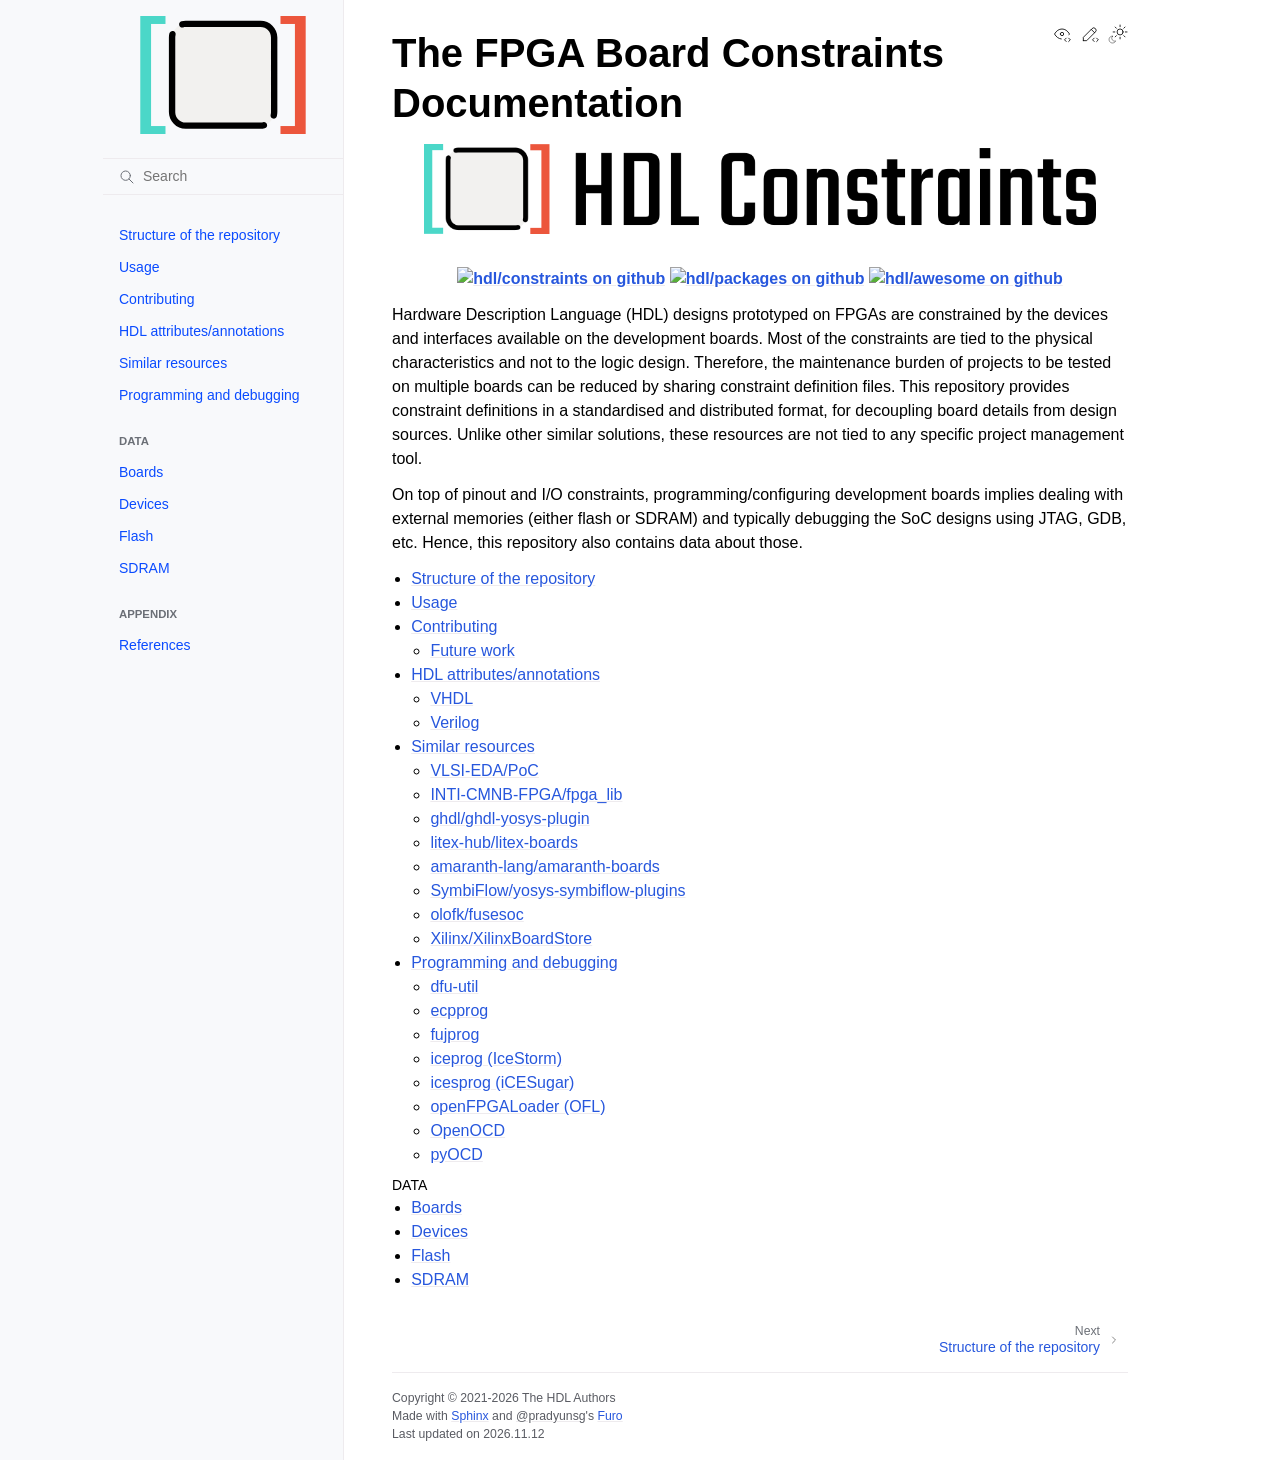
==== commit bd8bfe5d: "update 28057f086d80cf1a5dd17f3888de383e2e54e3ff" ====
--- a/index.html
+++ b/index.html
@@ -344,7 +344,7 @@
             
             <a href="https://github.com/pradyunsg/furo">Furo</a>
             <div class="last-updated">
-              Last updated on 2026.11.06</div>
+              Last updated on 2026.11.12</div>
           </div>
           <div class="right-details">
             
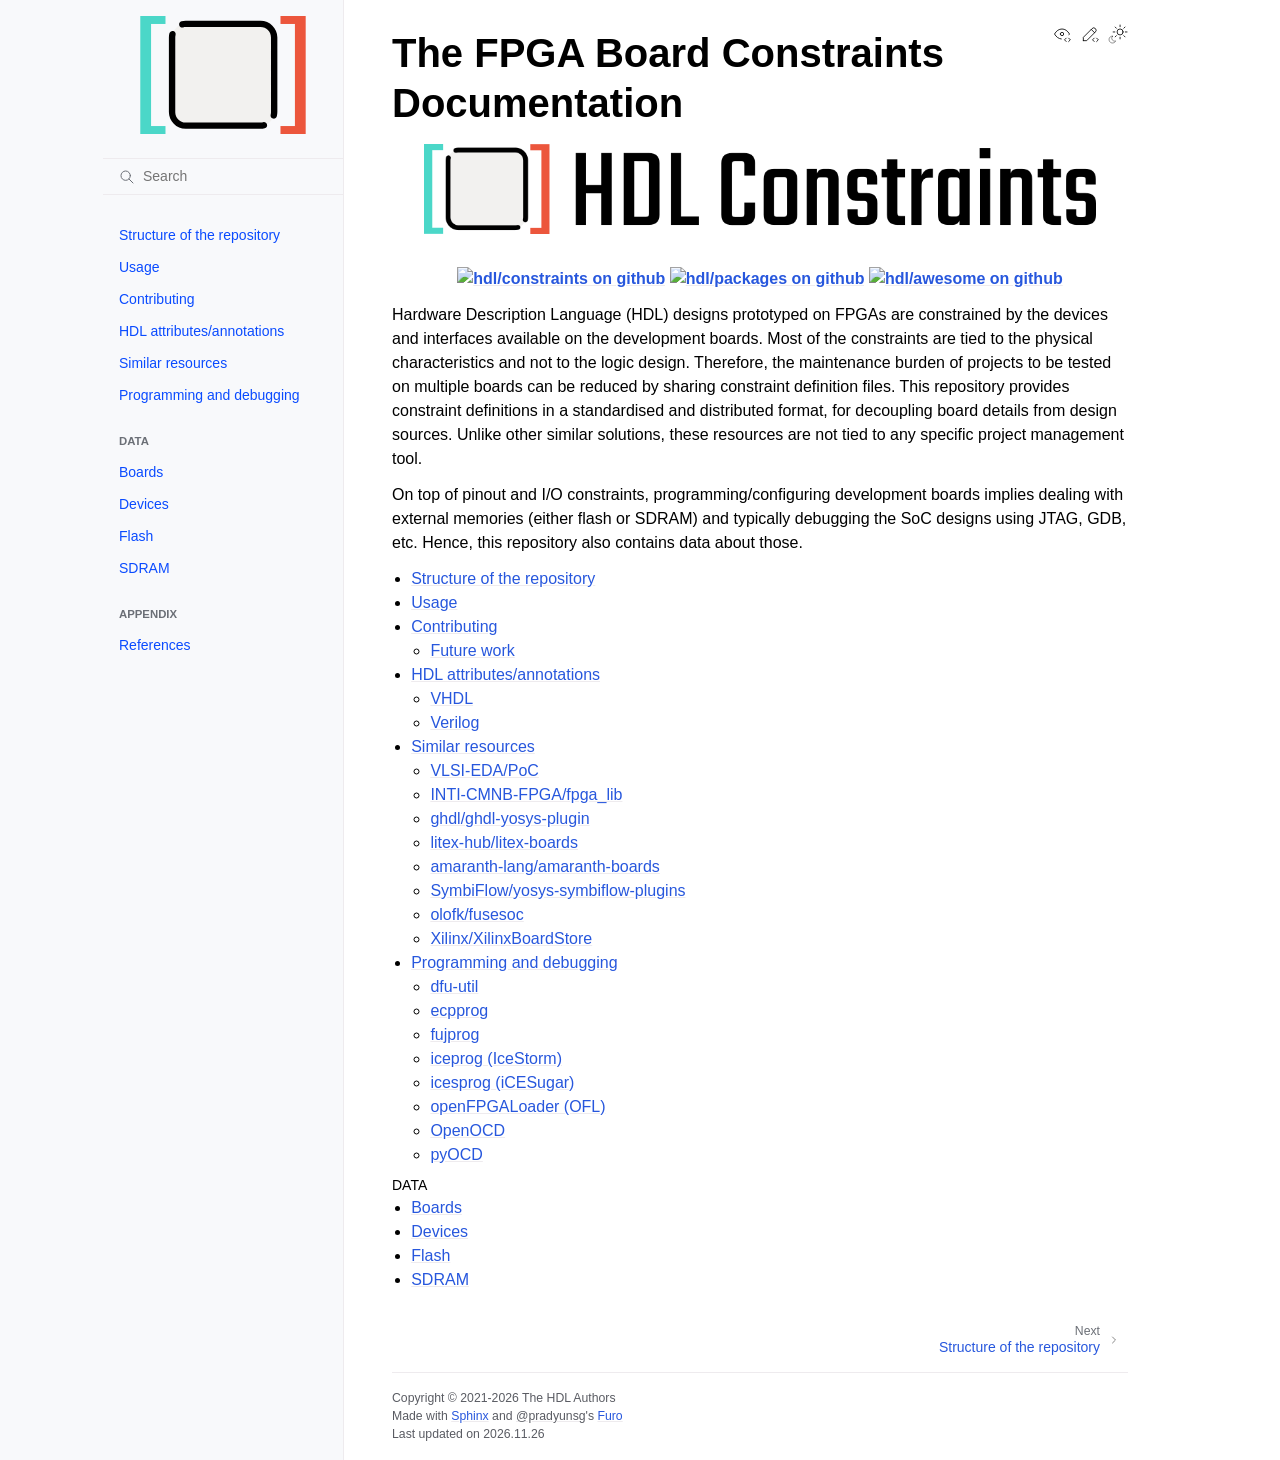
==== commit 0fdaeca6: "update 28057f086d80cf1a5dd17f3888de383e2e54e3ff" ====
--- a/index.html
+++ b/index.html
@@ -344,7 +344,7 @@
             
             <a href="https://github.com/pradyunsg/furo">Furo</a>
             <div class="last-updated">
-              Last updated on 2026.11.12</div>
+              Last updated on 2026.11.26</div>
           </div>
           <div class="right-details">
             
